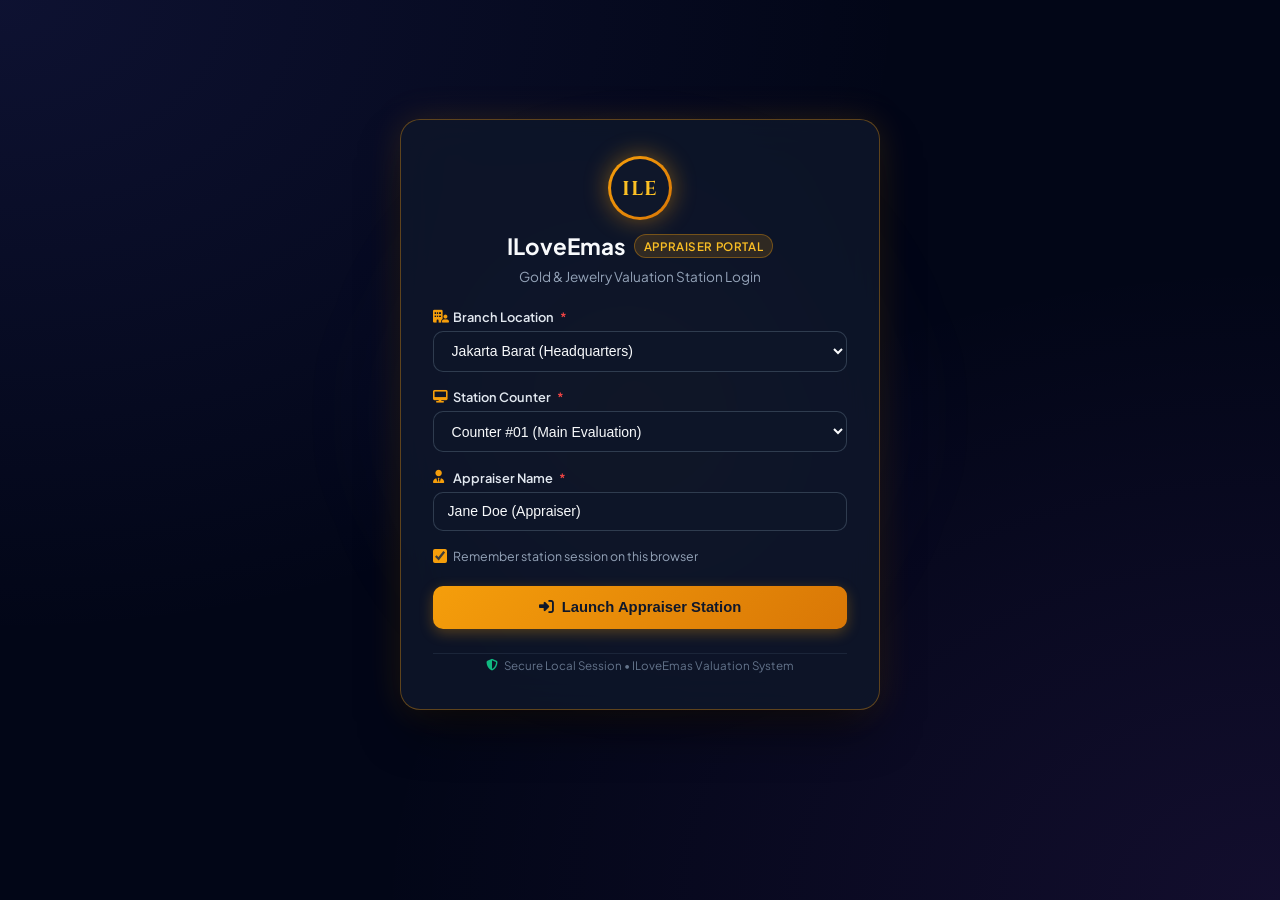
==== static/appraiser/index.html @ 8f30b7d4 "major changes" ====
<!DOCTYPE html>
<html lang="en">

<head>
  <meta charset="UTF-8">
  <meta name="viewport" content="width=device-width, initial-scale=1.0">
  <title>ILoveEmas - Gold & Jewelry Valuation System</title>
  <!-- FontAwesome Icons -->
  <link rel="stylesheet" href="https://cdnjs.cloudflare.com/ajax/libs/font-awesome/6.4.0/css/all.min.css">
  <!-- Google Fonts -->
  <link
    href="https://fonts.googleapis.com/css2?family=Plus+Jakarta+Sans:wght@300;400;500;600;700;800&family=Cinzel:wght@600;700&display=swap"
    rel="stylesheet">
  <!-- Centralized stylesheet (base component library + ILoveEmas theme) -->
  <link rel="stylesheet" href="styles.css">
</head>

<body class="ile-app">

  <!-- ==================== APPRAISER LOGIN PAGE ==================== -->
  <div id="appraiserLoginPage" class="login-page-container">
    <div class="login-backdrop-glow"></div>

    <div class="login-card-wrapper">
      <!-- Header / Logo -->
      <div class="login-brand-header">
        <div class="login-logo-circle">
          <div class="login-logo-inner">ILE</div>
        </div>
        <h1 class="login-title">ILoveEmas <span class="login-title-badge">Appraiser Portal</span></h1>
        <p class="login-subtitle">Gold & Jewelry Valuation Station Login</p>
      </div>

      <!-- Appraiser Login Form -->
      <form id="appraiserLoginForm" onsubmit="handleAppraiserLogin(event)" class="login-form">
        <!-- Branch Field -->
        <div class="login-field-group">
          <label for="loginBranch" class="login-label">
            <i class="fa-solid fa-building-user"></i> Branch Location <span class="required-star">*</span>
          </label>
          <div class="input-with-icon">
            <select id="loginBranch" class="login-input" required>
              <option value="Jakarta Barat">Jakarta Barat (Headquarters)</option>
              <option value="Tanjung Barat">Tanjung Barat Branch</option>
              <option value="Artha Gading">Artha Gading Mall Branch</option>
              <option value="Surabaya Central">Surabaya Central Branch</option>
              <option value="Bandung Hub">Bandung Hub Station</option>
            </select>
          </div>
        </div>

        <!-- Counter Field -->
        <div class="login-field-group">
          <label for="loginCounter" class="login-label">
            <i class="fa-solid fa-desktop"></i> Station Counter <span class="required-star">*</span>
          </label>
          <div class="input-with-icon">
            <select id="loginCounter" class="login-input" required>
              <option value="Counter #01">Counter #01 (Main Evaluation)</option>
              <option value="Counter #02">Counter #02 (Express Valuation)</option>
              <option value="Counter #03">Counter #03 (VIP Suite)</option>
              <option value="Counter #04">Counter #04 (High-Value Vault)</option>
            </select>
          </div>
        </div>

        <!-- Appraiser Name Field -->
        <div class="login-field-group">
          <label for="loginAppraiserName" class="login-label">
            <i class="fa-solid fa-user-tie"></i> Appraiser Name <span class="required-star">*</span>
          </label>
          <div class="input-with-icon">
            <input type="text" id="loginAppraiserName" class="login-input" required 
                   placeholder="e.g. Jane Doe (Appraiser)" value="Jane Doe (Appraiser)">
          </div>
        </div>

        <!-- Options / Checkbox -->
        <div class="login-options-row">
          <label class="login-checkbox-label">
            <input type="checkbox" id="loginRemember" checked>
            <span>Remember station session on this browser</span>
          </label>
        </div>

        <!-- Submit Button -->
        <button type="submit" class="login-submit-btn">
          <i class="fa-solid fa-right-to-bracket"></i> Launch Appraiser Station
        </button>
      </form>

      <!-- Footer Info -->
      <div class="login-footer">
        <i class="fa-solid fa-shield-halved"></i> Secure Local Session • ILoveEmas Valuation System
      </div>
    </div>
  </div>

  <!-- Top Navigation & Station Config Header -->
  <header id="mainHeader" class="ile-header no-print hidden">
    <div class="ile-header-inner">
      <div class="ile-header-row">

        <!-- Brand Title -->
        <div class="ile-brand-block">
          <div class="ile-brand-left">
            <div class="ile-logo">
              <div class="ile-logo-inner">ILE</div>
            </div>
            <div>
              <h1 class="ile-brand-title">
                ILoveEmas <span class="ile-brand-badge">Station Portal</span>
              </h1>
              <p class="ile-brand-subtitle">Multi-Counter Jewelry Evaluation & Database Management</p>
            </div>
          </div>

          <!-- Mobile Navigation Toggle -->
          <button id="mobileMenuBtn" onclick="toggleMobileNav()" class="ile-mobile-menu-btn">
            <i class="fa-solid fa-bars"></i>
          </button>
        </div>

        <!-- Station Context Settings (Branch, Counter, Staff) -->
        <div class="station-grid">
          <div>
            <label class="station-field-label"><i class="fa-solid fa-code-branch"></i>Branch</label>
            <div id="stationBranch" class="station-display-value">Jakarta Barat</div>
          </div>

          <div>
            <label class="station-field-label"><i class="fa-solid fa-desktop"></i>Counter</label>
            <div id="stationCounter" class="station-display-value">Counter #01</div>
          </div>

          <div>
            <label class="station-field-label"><i class="fa-solid fa-user-gear"></i>Staff Name</label>
            <div id="stationStaff" class="station-display-value">Jane Doe (Appraiser)</div>
          </div>

          <div>
            <label class="station-field-label"><i class="fa-solid fa-calendar-day"></i>Session Date</label>
            <div id="stationDate" class="station-display-value">2026-08-07</div>
          </div>

          <div class="station-action-cell">
            <button type="button" onclick="showLoginPage()" class="station-switch-btn" title="Switch Appraiser or Station">
              <i class="fa-solid fa-arrow-right-from-bracket"></i> Switch Appraiser
            </button>
          </div>
        </div>

      </div>

      <!-- Navigation Tabs -->
      <nav id="navTabs" class="ile-nav-tabs">
        <button onclick="switchTab('queueTab')" id="tabBtn-queueTab" class="ile-nav-tab active">
          <i class="fa-solid fa-users"></i> Queue & Active Tickets <span id="queueBadge" class="ile-tab-count">3</span>
        </button>
        <button onclick="switchTab('measurementTab')" id="tabBtn-measurementTab" class="ile-nav-tab">
          <i class="fa-solid fa-scale-balanced"></i> Item Measurement & XRF
        </button>
        <button onclick="switchTab('customerReportTab')" id="tabBtn-customerReportTab" class="ile-nav-tab">
          <i class="fa-solid fa-file-invoice-dollar"></i> Customer Live Presentation
        </button>
      </nav>
    </div>
  </header>

  <!-- Main Content Container -->
  <main id="mainContent" class="ile-main hidden">

    <!-- Toast Notifications Container -->
    <div id="toastContainer" class="ile-toast-container"></div>

    <!-- ==================== TAB 1: QUEUE MANAGER & ACTIVE TICKETS ==================== -->
    <section id="queueTab" class="tab-content">

      <!-- Action Header & New Ticket Modal Trigger -->
      <div class="ile-panel panel-flex-col">
        <div class="queue-header-row">
          <div>
            <h2 class="ile-panel-title panel-title-lg">
              <i class="fa-solid fa-clipboard-list"></i> Active Customer Queue
            </h2>
            <p class="ile-panel-subtitle">Staff across different counters can pick up, measure, and append
              jewelry items to any queue number seamlessly.</p>
          </div>
          <div>
            <button onclick="openNewCustomerModal()" class="btn-form-primary">
              <i class="fa-solid fa-plus"></i> New Queue Ticket
            </button>
          </div>
        </div>
      </div>

      <!-- Queue Cards Grid -->
      <div class="queue-grid" id="queueGrid">
        <!-- Injected via JavaScript -->
      </div>
    </section>

    <!-- ==================== TAB 2: ITEM MEASUREMENT & APPRASIAL ==================== -->
    <section id="measurementTab" class="tab-content hidden">

      <!-- Active Selected Ticket Bar -->
      <div id="activeTicketBanner" class="active-ticket-banner mb-lg">
        <div class="active-ticket-left">
          <div class="active-ticket-chip" id="activeQueueDisplayNumber">Q-001</div>
          <div>
            <div class="active-ticket-name-row">
              <h3 class="active-ticket-name" id="activeCustomerDisplayName">Customer: Loading...</h3>
              <span id="activeTicketStatusBadge" class="status-chip status-measurement">In Measurement</span>
            </div>
            <p class="active-ticket-meta">
              <span><i class="fa-solid fa-tag"></i>Ticket ID: <span id="activeTicketIdDisplay"
                  class="mono-slate">#---</span></span>
              <span><i class="fa-solid fa-clock"></i>Started today</span>
            </p>
          </div>
        </div>

        <div class="active-ticket-actions">
          <button onclick="switchTab('queueTab')" class="pill-btn pill-secondary">
            <i class="fa-solid fa-arrow-left"></i> Switch Queue
          </button>
          <button onclick="switchTab('customerReportTab')" class="pill-btn pill-amber">
            <i class="fa-solid fa-eye"></i> View Live Presentation
          </button>
        </div>
      </div>

      <!-- Two Column Layout: Items List vs Device Measurement Input Form -->
      <div class="measurement-grid">

        <!-- Left Column: Add / Edit Item Measurement Form -->
        <div class="ile-panel padded-lg panel-flex-col-lg">
          <div class="ile-panel-header">
            <div>
              <h3 class="ile-panel-title panel-title-md">
                <i class="fa-solid fa-microscope"></i> Device Measurement Input
              </h3>
              <p class="ile-panel-subtitle">Capture photos and input scale & spectrometry values for this item.</p>
            </div>
            <span id="formModeLabel" class="form-mode-label">Adding Item #1</span>
          </div>

          <form id="measurementForm" onsubmit="handleSaveItem(event)" class="form-flex-col">
            <input type="hidden" id="editingItemId" value="">

            <!-- Item Description / Title -->
            <div>
              <label class="field-label">
                Item Description / Title <span class="required">*</span>
              </label>
              <input type="text" id="itemTitle" required placeholder="e.g. Cincin Berlian Solitaire Emas Kuning 18K"
                class="field-input">
            </div>

            <!-- 3-Photo Station Matrix: Jewelry Photo, Scale Photo, XRF Spectrometer Photo -->
            <div>
              <label class="field-label field-label-tight">
                <i class="fa-solid fa-camera"></i> Device Verification Photos
              </label>

              <div class="photo-matrix">

                <!-- Photo 1: Item Overview -->
                <div class="photo-slot">
                  <span class="photo-slot-label">
                    <i class="fa-solid fa-gem"></i> 1. Item Photo
                  </span>
                  <div class="photo-preview-box" id="photo1PreviewBox">
                    <img id="photo1Preview" src="" class="hidden">
                    <div id="photo1Placeholder" class="photo-placeholder">
                      <i class="fa-solid fa-image"></i>
                      <p>Overview Photo</p>
                    </div>
                  </div>
                  <div class="photo-slot-actions">
                    <label class="photo-upload-label">
                      <i class="fa-solid fa-upload"></i>Upload
                      <input type="file" accept="image/*" class="hidden" onchange="handleImageUpload(event, 'photo1')">
                    </label>
                    <button type="button" onclick="presetSampleImage('photo1', 'jewelry')" class="photo-sample-btn"
                      title="Load Sample Preset">
                      <i class="fa-solid fa-wand-magic-sparkles"></i>
                    </button>
                  </div>
                </div>

                <!-- Photo 2: Weighing Scale Photo -->
                <div class="photo-slot">
                  <span class="photo-slot-label">
                    <i class="fa-solid fa-weight-scale"></i> 2. Scale Reading
                  </span>
                  <div class="photo-preview-box" id="photo2PreviewBox">
                    <img id="photo2Preview" src="" class="hidden">
                    <div id="photo2Placeholder" class="photo-placeholder">
                      <i class="fa-solid fa-scale-unbalanced"></i>
                      <p>Weighing Display</p>
                    </div>
                  </div>
                  <div class="photo-slot-actions">
                    <label class="photo-upload-label">
                      <i class="fa-solid fa-upload"></i>Upload
                      <input type="file" accept="image/*" class="hidden" onchange="handleImageUpload(event, 'photo2')">
                    </label>
                    <button type="button" onclick="presetSampleImage('photo2', 'scale')" class="photo-sample-btn"
                      title="Load Sample Preset">
                      <i class="fa-solid fa-wand-magic-sparkles"></i>
                    </button>
                  </div>
                </div>

                <!-- Photo 3: XRF Spectrometer Photo -->
                <div class="photo-slot">
                  <span class="photo-slot-label">
                    <i class="fa-solid fa-atom"></i> 3. XRF Readout
                  </span>
                  <div class="photo-preview-box" id="photo3PreviewBox">
                    <img id="photo3Preview" src="" class="hidden">
                    <div id="photo3Placeholder" class="photo-placeholder">
                      <i class="fa-solid fa-chart-line"></i>
                      <p>Purity Analysis</p>
                    </div>
                  </div>
                  <div class="photo-slot-actions">
                    <label class="photo-upload-label">
                      <i class="fa-solid fa-upload"></i>Upload
                      <input type="file" accept="image/*" class="hidden" onchange="handleImageUpload(event, 'photo3')">
                    </label>
                    <button type="button" onclick="presetSampleImage('photo3', 'xrf')" class="photo-sample-btn"
                      title="Load Sample Preset">
                      <i class="fa-solid fa-wand-magic-sparkles"></i>
                    </button>
                  </div>
                </div>

              </div>
            </div>

            <!-- Numerical Measurement Metrics -->
            <div class="metrics-grid">

              <!-- Weight in Grams -->
              <div>
                <label class="field-label">
                  Weight (Grams) <span class="required">*</span>
                </label>
                <div class="field-with-suffix">
                  <input type="number" step="0.01" min="0" id="itemWeight" required oninput="calculateItemTotal()"
                    placeholder="0.00" class="field-input mono">
                  <span class="field-suffix">g</span>
                </div>
              </div>

              <!-- Carat / Karat Purity -->
              <div>
                <label class="field-label">
                  Purity / Carat (K) <span class="required">*</span>
                </label>
                <div class="preset-row">
                  <input type="number" step="0.1" min="0" max="24" id="itemCarat" required
                    oninput="calculateItemTotal()" placeholder="e.g. 18.0" class="field-input mono">
                  <select onchange="applyCaratPreset(this.value)" class="preset-select">
                    <option value="">Preset</option>
                    <option value="24">24K (99.9%)</option>
                    <option value="22">22K (91.6%)</option>
                    <option value="18">18K (75.0%)</option>
                    <option value="14">14K (58.5%)</option>
                    <option value="10">10K (41.7%)</option>
                  </select>
                </div>
              </div>

              <!-- Price Per Gram -->
              <div>
                <label class="field-label">
                  Price Per Gram (Rp / g) <span class="required">*</span>
                </label>
                <div class="field-with-prefix">
                  <span class="field-prefix">Rp</span>
                  <input type="text" inputmode="numeric" id="itemPricePerGram" required oninput="calculateItemTotal()"
                    placeholder="0" class="field-input mono">
                </div>
              </div>

              <!-- Calculated Total Offer Price -->
              <div>
                <label class="field-label amber">
                  Item Calculated Offer (Rp)
                </label>
                <div class="field-with-prefix">
                  <span class="field-prefix amber">Rp</span>
                  <input type="text" id="itemTotalPrice" readonly placeholder="0"
                    class="field-input mono result-highlight">
                </div>
              </div>
            </div>

            <!-- Form Action Buttons -->
            <div class="form-actions-row">
              <button type="button" onclick="resetMeasurementForm()" class="btn-form-secondary">
                <i class="fa-solid fa-rotate-left"></i> Clear Form
              </button>
              <button type="submit" class="btn-form-primary">
                <i class="fa-solid fa-circle-plus"></i> <span id="saveItemBtnText">Save Item to Ticket</span>
              </button>
            </div>
          </form>
        </div>

        <!-- Right Column: Current Queue Items List & Grand Total Summary -->
        <div class="side-col-flex">

          <div class="ile-panel padded-lg items-panel">
            <div class="items-panel-header">
              <div>
                <h3 class="ile-panel-title panel-title-sm">
                  <i class="fa-solid fa-layer-group"></i> Attached Jewelry Items
                </h3>
                <p class="ile-panel-subtitle">Items recorded under current queue ticket</p>
              </div>
              <span id="itemsCountBadge" class="items-count-badge">0 items</span>
            </div>

            <!-- Items List Container -->
            <div id="itemsContainer" class="items-list">
              <!-- Items injected dynamically -->
            </div>

            <!-- Queue Total Offer Calculation Banner -->
            <div class="summary-banner">
              <div class="summary-row">
                <span>Total Net Weight:</span>
                <span id="summaryTotalWeight" class="value">0.00 g</span>
              </div>
              <div class="summary-row grand">
                <span>Total Valuation Offer:</span>
                <span id="summaryGrandTotal" class="value">Rp0</span>
              </div>
              <button onclick="switchTab('customerReportTab')" class="summary-cta">
                <i class="fa-solid fa-file-signature"></i> Open Customer Presentation
              </button>
            </div>
          </div>

        </div>

      </div>
    </section>

    <!-- ==================== TAB 3: CUSTOMER LIVE PRESENTATION & CERTIFICATE ==================== -->
    <section id="customerReportTab" class="tab-content hidden">

      <!-- Controls Header -->
      <div class="certificate-controls no-print mb-lg">
        <div class="certificate-controls-left">
          <span class="certificate-icon-badge"><i class="fa-solid fa-desktop"></i></span>
          <div>
            <h2>Customer Appraisal Certificate & Presentation View</h2>
            <p class="ile-panel-subtitle">High-resolution breakdown designed to show on the counter screen or export
              as print receipt.</p>
          </div>
        </div>
        <div class="certificate-actions">
          <button onclick="window.print()" class="pill-btn pill-secondary pill-lg">
            <i class="fa-solid fa-print"></i> Print Appraisal Certificate
          </button>
          <button onclick="openSignatureModal()" class="pill-btn pill-amber pill-lg">
            <i class="fa-solid fa-pen-nib"></i> Customer Sign & Accept
          </button>
        </div>
      </div>

      <!-- Customer Facing Certificate Board -->
      <div class="certificate-board" id="printableCertificate">

        <!-- Watermark Background Logo -->
        <div class="certificate-watermark">ILE</div>

        <!-- Certificate Header -->
        <div class="certificate-header">
          <div>
            <div class="certificate-brand-row">
              <span class="certificate-brand-name">ILoveEmas</span>
              <span class="certificate-brand-tag">Valuation Receipt</span>
            </div>
            <p class="certificate-branch-addr" id="reportBranchAddress">Central Grand Branch • Gold & Precious Metals
              Evaluation Lab</p>
          </div>

          <div class="certificate-meta">
            <p><strong>Queue Ticket:</strong> <span id="reportQueueNo" class="highlight">Q-001</span></p>
            <p><strong>Date & Time:</strong> <span id="reportDate">2026-07-30</span></p>
            <p><strong>Appraiser / Staff:</strong> <span id="reportStaff">Alex Rivera</span></p>
            <p><strong>Customer Name:</strong> <span id="reportCustomer" class="customer-name">John Doe</span></p>
          </div>
        </div>

        <!-- Items Breakdown Detailed Cards -->
        <div>
          <h3 class="certificate-items-heading">
            <i class="fa-solid fa-list-check"></i> Jewelry Measurement Breakdown
          </h3>

          <div id="reportItemsList" class="certificate-items-list">
            <!-- Items rendered dynamically -->
          </div>
        </div>

        <!-- Customer Valuation Summary Footer Banner -->
        <div class="certificate-total-banner">
          <div>
            <span class="certificate-total-label">Total Valuation Offer</span>
            <div class="certificate-total-value-row">
              <span id="reportGrandTotal" class="certificate-total-value">Rp0</span>
              <span id="reportItemCountSummary" class="certificate-total-count">(0 items assessed)</span>
            </div>
          </div>

          <!-- Signature Area -->
          <div class="certificate-signature-area">
            <div id="signatureDisplay" class="signature-display-box">
              <span class="placeholder-text">Pending Signature</span>
            </div>
            <p class="signature-caption">Customer Acceptance Signature</p>
          </div>
        </div>

        <!-- Terms Footer -->
        <div class="certificate-footer-note">
          Disclaimer: All gold weights and purity measurements (XRF Spectrometry) were conducted in the presence of the
          customer. Prices are calculated based on today's official spot market exchange rate. Upon signing, payment
          will be issued instantly to the designated customer account.
        </div>

      </div>
    </section>



  </main>

  <!-- ==================== MODALS ==================== -->

  <!-- Modal 1: Create New Customer Queue Ticket -->
  <div id="newCustomerModal" class="ile-modal-backdrop hidden">
    <div class="ile-modal-box">
      <div class="ile-modal-header">
        <h3 class="ile-modal-title">
          <i class="fa-solid fa-user-plus"></i> Create New Customer Ticket
        </h3>
        <button onclick="closeNewCustomerModal()" class="ile-modal-close">
          <i class="fa-solid fa-xmark"></i>
        </button>
      </div>

      <form onsubmit="handleCreateNewTicket(event)" class="form-flex-col-tight">
        <div>
          <label class="field-label">Queue Number</label>
          <input type="text" id="newQueueNo" required class="field-input mono gold-strong">
        </div>

        <div>
          <label class="field-label">Customer Full Name</label>
          <input type="text" id="newCustomerName" required placeholder="e.g. Febrie Adriansyah" class="field-input">
        </div>

        <div class="ile-modal-actions">
          <button type="button" onclick="closeNewCustomerModal()" class="btn-form-secondary">Cancel</button>
          <button type="submit" class="btn-form-primary">
            Create & Open Ticket
          </button>
        </div>
      </form>
    </div>
  </div>

  <!-- Modal 2: Customer Digital Signature Pad -->
  <div id="signatureModal" class="ile-modal-backdrop hidden">
    <div class="ile-modal-box wide">
      <div class="ile-modal-header">
        <h3 class="ile-modal-title">
          <i class="fa-solid fa-signature"></i> Customer Authorization Signature
        </h3>
        <button onclick="closeSignatureModal()" class="ile-modal-close">
          <i class="fa-solid fa-xmark"></i>
        </button>
      </div>

      <p class="ile-modal-desc">Please have the customer sign below to authorize the jewelry trade-in offer
        valuation.</p>

      <div class="signature-pad-frame">
        <canvas id="signatureCanvas" width="440" height="180"></canvas>
      </div>

      <div class="signature-modal-footer">
        <button type="button" onclick="clearSignatureCanvas()" class="clear-pad-btn">
          <i class="fa-solid fa-eraser"></i> Clear Pad
        </button>
        <div class="ile-modal-actions modal-actions-tight">
          <button type="button" onclick="closeSignatureModal()" class="btn-form-secondary">Cancel</button>
          <button type="button" onclick="saveSignature()" class="btn-form-primary">
            Save Signature
          </button>
        </div>
      </div>
    </div>
  </div>

  <!-- ==================== APPLICATION SCRIPT (split into modules) ==================== -->
  <script src="js/config.js" defer></script>
  <script src="js/state.js" defer></script>
  <script src="js/toast.js" defer></script>
  <script src="js/tabs.js" defer></script>
  <script src="js/queue.js" defer></script>
  <script src="js/measurement.js" defer></script>
  <script src="js/presentation.js" defer></script>
  <script src="js/modals.js" defer></script>
  <script src="js/signature.js" defer></script>
  <script src="js/auth.js" defer></script>
  <script src="js/main.js" defer></script>
</body>

</html>
---- static/appraiser/styles.css ----
/* --- CSS VARIABLES & THEME DEFINITION --- */
:root {
  --bg-main: #080c14;
  --card-bg: rgba(15, 23, 42, 0.65);
  --border-color: rgba(30, 41, 59, 0.8);
  --text-primary: #f1f5f9;
  --text-secondary: #94a3b8;
  --indigo-primary: #6366f1;
  --indigo-hover: #4f46e5;
  --indigo-glow: rgba(99, 102, 241, 0.25);
  --purple-primary: #9333ea;
  --purple-hover: #7e22ce;
  --emerald-primary: #10b981;
  --emerald-glow: rgba(16, 185, 129, 0.2);
  --amber-primary: #f59e0b;
  --red-primary: #ef4444;
}

* {
  box-sizing: border-box;
  margin: 0;
  padding: 0;
}

body {
  background-color: var(--bg-main);
  background-image:
    radial-gradient(at 0% 0%, rgba(99, 102, 241, 0.12) 0px, transparent 50%),
    radial-gradient(at 100% 100%, rgba(168, 85, 247, 0.1) 0px, transparent 50%);
  color: var(--text-primary);
  font-family: ui-sans-serif, system-ui, -apple-system, BlinkMacSystemFont, "Segoe UI", Roboto, sans-serif;
  min-height: 100vh;
  padding: 1rem;
  display: flex;
  flex-direction: column;
  align-items: center;
}

@media (min-width: 768px) {
  body {
    padding: 2rem;
  }
}

[hidden] {
  display: none !important;
}

.font-mono {
  font-family: ui-monospace, SFMono-Regular, Menlo, Monaco, Consolas, monospace;
}

/* STREAMING_CHUNK:Styling layout grids and container elements... /
/ --- LAYOUT GRID & CARDS --- */
.dashboard-container {
  width: 100%;
  max-width: 1152px;
  display: flex;
  flex-direction: column;
  gap: 1.5rem;
}

.dashboard-grid {
  display: grid;
  grid-template-columns: 1fr;
  gap: 1.5rem;
}

@media (min-width: 1024px) {
  .dashboard-grid {
    grid-template-columns: 1fr 2fr;
  }
}

.left-panel,
.right-panel {
  display: flex;
  flex-direction: column;
  gap: 1.5rem;
}

.card {
  background-color: var(--card-bg);
  border: 1px solid var(--border-color);
  border-radius: 1rem;
  padding: 1.25rem;
  backdrop-filter: blur(12px);
  display: flex;
  flex-direction: column;
  gap: 1rem;
}

.card-title {
  font-size: 0.875rem;
  font-weight: 600;
  text-transform: uppercase;
  letter-spacing: 0.05em;
  color: var(--text-secondary);
  display: flex;
  align-items: center;
  gap: 0.5rem;
}

.card-header-with-badge {
  display: flex;
  justify-content: space-between;
  align-items: center;
}

/* STREAMING_CHUNK:Styling header and status indicators... /
/ --- HEADER & STATUS BADGE --- */
.main-header {
  display: flex;
  flex-direction: column;
  gap: 1rem;
  background-color: rgba(15, 23, 42, 0.7);
  border: 1px solid var(--border-color);
  border-radius: 1rem;
  padding: 1.25rem 1.5rem;
  backdrop-filter: blur(24px);
}

@media (min-width: 768px) {
  .main-header {
    flex-direction: row;
    justify-content: space-between;
    align-items: center;
  }
}

.header-branding {
  display: flex;
  align-items: center;
  gap: 0.75rem;
}

.icon-wrapper {
  padding: 0.5rem;
  background-color: rgba(99, 102, 241, 0.25);
  border-radius: 0.5rem;
  border: 1px solid rgba(99, 102, 241, 0.3);
  display: flex;
  align-items: center;
  justify-content: center;
}

.icon {
  width: 1.5rem;
  height: 1.5rem;
  color: #818cf8;
}

.app-title {
  font-size: 1.25rem;
  font-weight: 700;
  color: #ffffff;
}

.app-subtitle {
  color: var(--text-secondary);
  font-size: 0.75rem;
  margin-top: 0.125rem;
}

.status-badge {
  display: flex;
  align-items: center;
  gap: 0.5rem;
  background-color: rgba(2, 6, 23, 0.8);
  padding: 0.5rem 1rem;
  border-radius: 0.75rem;
  border: 1px solid var(--border-color);
}

.status-dot {
  width: 0.625rem;
  height: 0.625rem;
  border-radius: 50%;
  transition: all 0.3s ease;
}

.status-dot.stopped {
  background-color: #64748b;
}

.status-dot.connecting {
  background-color: var(--amber-primary);
  animation: pulse 1.5s infinite;
}

.status-dot.connected {
  background-color: var(--emerald-primary);
  box-shadow: 0 0 15px 1px var(--emerald-glow);
}

.status-dot.paused {
  background-color: var(--amber-primary);
  box-shadow: 0 0 10px 1px rgba(245, 158, 11, 0.4);
}

/* STREAMING_CHUNK:Styling forms, controls, and buttons... /
/ --- FORM CONTROLS & INPUTS --- */
.input-group {
  display: flex;
  flex-direction: column;
  gap: 0.375rem;
}

.input-label {
  font-size: 0.75rem;
  font-weight: 500;
  color: var(--text-secondary);
}

.text-input,
.select-input {
  background-color: rgba(2, 6, 23, 0.8);
  border: 1px solid var(--border-color);
  border-radius: 0.5rem;
  padding: 0.5rem 0.75rem;
  font-size: 0.875rem;
  color: #ffffff;
  width: 100%;
}

.grid-2-col {
  display: grid;
  grid-template-columns: 1fr 1fr;
  gap: 0.75rem;
}

.btn-row {
  display: flex;
  gap: 0.5rem;
  margin-top: 0.5rem;
  flex-wrap: wrap;
}

/* --- BUTTON STYLES --- */
.btn {
  flex: 1;
  min-width: 110px;
  display: flex;
  align-items: center;
  justify-content: center;
  gap: 0.375rem;
  font-weight: 600;
  font-size: 0.8125rem;
  padding: 0.625rem 0.875rem;
  border-radius: 0.75rem;
  border: none;
  cursor: pointer;
  transition: all 0.2s ease;
  user-select: none;
}

.btn:active {
  transform: scale(0.96);
}

.btn:disabled {
  opacity: 0.4;
  cursor: not-allowed;
  transform: none;
}

.btn-primary {
  background-color: var(--indigo-primary);
  color: #ffffff;
  box-shadow: 0 4px 12px rgba(99, 102, 241, 0.3);
}

.btn-primary:hover:not(:disabled) {
  background-color: var(--indigo-hover);
}

.btn-amber {
  background-color: var(--amber-primary);
  color: #0f172a;
  box-shadow: 0 4px 12px rgba(245, 158, 11, 0.25);
}

.btn-amber:hover:not(:disabled) {
  background-color: #d97706;
  color: #ffffff;
}

.btn-purple {
  background-color: var(--purple-primary);
  color: #ffffff;
  box-shadow: 0 4px 12px rgba(147, 51, 234, 0.3);
}

.btn-purple:hover:not(:disabled) {
  background-color: var(--purple-hover);
}

.btn-secondary {
  background-color: #1e293b;
  color: var(--text-primary);
}

.btn-secondary:hover:not(:disabled) {
  background-color: #334155;
}

.btn-icon {
  width: 1rem;
  height: 1rem;
  flex-shrink: 0;
}

/* STREAMING_CHUNK:Styling canvas visualizer and terminal telemetry... /
/ --- VISUALIZER & LOGS --- */
.visualizer-header {
  display: flex;
  flex-direction: column;
  gap: 0.75rem;
}

@media (min-width: 640px) {
  .visualizer-header {
    flex-direction: row;
    justify-content: space-between;
    align-items: center;
  }
}

.tab-group {
  display: flex;
  gap: 0.375rem;
  padding: 0.25rem;
  background-color: rgba(2, 6, 23, 0.8);
  border: 1px solid var(--border-color);
  border-radius: 0.75rem;
}

.tab-btn {
  border: none;
  background: none;
  padding: 0.25rem 0.75rem;
  border-radius: 0.5rem;
  font-size: 0.75rem;
  font-weight: 500;
  color: var(--text-secondary);
  cursor: pointer;
}

.tab-btn.active {
  background-color: var(--indigo-primary);
  color: #ffffff;
}

.canvas-wrapper {
  position: relative;
  width: 100%;
  height: 220px;
  background-color: rgba(2, 6, 23, 0.9);
  border: 1px solid var(--border-color);
  border-radius: 0.75rem;
  overflow: hidden;
}

#canvas-element {
  width: 100%;
  height: 100%;
  display: block;
}

.stats-overlay {
  position: absolute;
  bottom: 0.75rem;
  left: 0.75rem;
  display: flex;
  gap: 0.5rem;
}

.stat-tag {
  font-family: monospace;
  font-size: 11px;
  background-color: rgba(15, 23, 42, 0.9);
  border: 1px solid var(--border-color);
  padding: 0.25rem 0.625rem;
  border-radius: 0.375rem;
}

.terminal-log {
  height: 8rem;
  background-color: rgba(2, 6, 23, 0.9);
  border: 1px solid var(--border-color);
  border-radius: 0.75rem;
  padding: 0.75rem;
  font-family: monospace;
  font-size: 11px;
  color: var(--text-secondary);
  overflow-y: auto;
  display: flex;
  flex-direction: column;
  gap: 0.25rem;
}

.log-time {
  color: #475569;
}

.log-error {
  color: #f87171;
}

.log-success {
  color: #34d399;
}

.log-net {
  color: #818cf8;
}

.transcript-box {
  min-height: 70px;
  background-color: rgba(2, 6, 23, 0.8);
  border: 1px solid var(--border-color);
  border-radius: 0.5rem;
  padding: 0.75rem;
  font-size: 0.875rem;
  line-height: 1.5;
  color: #e2e8f0;
}

/* STREAMING_CHUNK:Styling popup modal dialog and evaluation results... /
/ --- POPUP MODAL DIALOG --- */
.modal-backdrop {
  position: fixed;
  top: 0;
  left: 0;
  width: 100vw;
  height: 100vh;
  background-color: rgba(3, 7, 18, 0.75);
  backdrop-filter: blur(8px);
  z-index: 999;
  display: flex;
  align-items: center;
  justify-content: center;
  padding: 1rem;
  opacity: 1;
  transition: opacity 0.25s ease;
}

.modal-card {
  position: relative;
  background: linear-gradient(145deg, rgba(15, 23, 42, 0.98), rgba(8, 12, 20, 0.98));
  border: 1px solid rgba(99, 102, 241, 0.3);
  border-radius: 1.25rem;
  width: 100%;
  max-width: 840px;
  max-height: 88vh;
  display: flex;
  flex-direction: column;
  box-shadow: 0 20px 50px rgba(0, 0, 0, 0.6), 0 0 30px rgba(99, 102, 241, 0.15);
  overflow: hidden;
  animation: modalSlideUp 0.3s cubic-bezier(0.16, 1, 0.3, 1);
}

@keyframes modalSlideUp {
  from {
    transform: translateY(20px) scale(0.97);
    opacity: 0;
  }

  to {
    transform: translateY(0) scale(1);
    opacity: 1;
  }
}

.modal-header {
  padding: 1.25rem 1.5rem;
  border-bottom: 1px solid var(--border-color);
  display: flex;
  justify-content: space-between;
  align-items: center;
  background-color: rgba(2, 6, 23, 0.5);
}

.modal-close-btn {
  background: rgba(30, 41, 59, 0.6);
  border: 1px solid var(--border-color);
  color: var(--text-secondary);
  width: 2.25rem;
  height: 2.25rem;
  border-radius: 50%;
  display: flex;
  align-items: center;
  justify-content: center;
  cursor: pointer;
  transition: all 0.2s ease;
  font-size: 1.25rem;
  line-height: 1;
}

.modal-close-btn:hover {
  background-color: rgba(239, 68, 68, 0.2);
  border-color: rgba(239, 68, 68, 0.4);
  color: #f87171;
}

.modal-body {
  padding: 1.5rem;
  overflow-y: auto;
  display: flex;
  flex-direction: column;
  gap: 1.25rem;
}

/* --- RESULTS PRESENTATION --- */
.score-card {
  background: linear-gradient(135deg, rgba(30, 27, 75, 0.8), rgba(15, 23, 42, 0.9));
  border: 1px solid rgba(129, 140, 248, 0.3);
  border-radius: 1rem;
  padding: 1.25rem 1.5rem;
  display: flex;
  align-items: center;
  justify-content: space-between;
  gap: 1.25rem;
  flex-wrap: wrap;
}

.score-circle {
  width: 96px;
  height: 96px;
  border-radius: 50%;
  background: radial-gradient(circle, rgba(99, 102, 241, 0.25) 0%, rgba(15, 23, 42, 0.95) 75%);
  border: 3px solid var(--indigo-primary);
  display: flex;
  flex-direction: column;
  align-items: center;
  justify-content: center;
  box-shadow: 0 0 20px rgba(99, 102, 241, 0.3);
  flex-shrink: 0;
}

.score-number {
  font-size: 2rem;
  font-weight: 800;
  color: #ffffff;
  line-height: 1;
}

.score-label {
  font-size: 0.625rem;
  text-transform: uppercase;
  letter-spacing: 0.05em;
  color: var(--text-secondary);
  margin-top: 2px;
}

.sop-table {
  width: 100%;
  border-collapse: collapse;
  font-size: 0.875rem;
}

.sop-table th {
  text-align: left;
  padding: 0.75rem 1rem;
  background-color: rgba(2, 6, 23, 0.8);
  color: var(--text-secondary);
  font-weight: 600;
  text-transform: uppercase;
  font-size: 0.75rem;
  letter-spacing: 0.05em;
  border-bottom: 1px solid var(--border-color);
}

.sop-table td {
  padding: 0.75rem 1rem;
  border-bottom: 1px solid rgba(30, 41, 59, 0.5);
  vertical-align: top;
}

.status-tag {
  display: inline-flex;
  align-items: center;
  padding: 0.2rem 0.5rem;
  border-radius: 9999px;
  font-size: 0.6875rem;
  font-weight: 700;
  text-transform: uppercase;
  letter-spacing: 0.025em;
}

.status-tag.pass {
  background-color: rgba(16, 185, 129, 0.15);
  color: #34d399;
  border: 1px solid rgba(16, 185, 129, 0.3);
}

.status-tag.fail {
  background-color: rgba(239, 68, 68, 0.15);
  color: #f87171;
  border: 1px solid rgba(239, 68, 68, 0.3);
}

.status-tag.unknown {
  background-color: rgba(148, 163, 184, 0.15);
  color: #cbd5e1;
  border: 1px solid rgba(148, 163, 184, 0.3);
}

.list-item-card {
  display: flex;
  align-items: flex-start;
  gap: 0.625rem;
  background-color: rgba(2, 6, 23, 0.6);
  border: 1px solid var(--border-color);
  border-radius: 0.5rem;
  padding: 0.625rem 0.875rem;
  font-size: 0.8125rem;
}

.spinner {
  width: 2.25rem;
  height: 2.25rem;
  border: 3px solid rgba(99, 102, 241, 0.2);
  border-top-color: var(--indigo-primary);
  border-radius: 50%;
  animation: spin 1s infinite linear;
}

@keyframes spin {
  0% {
    transform: rotate(0deg);
  }

  100% {
    transform: rotate(360deg);
  }
}

@keyframes pulse {

  0%,
  100% {
    opacity: 1;
  }

  50% {
    opacity: .4;
  }
}

/* ==========================================================================
   ILOVEEMAS PORTAL THEME — extends the base tokens above with the
   gold/slate palette used by the jewelry valuation app. Nothing above
   this line was modified; everything below is additive.
   ========================================================================== */

:root {
  --slate-950: #020617;
  --slate-900: #0f172a;
  --slate-800: #1e293b;
  --slate-700: #334155;
  --slate-600: #475569;
  --slate-500: #64748b;
  --slate-400: #94a3b8;
  --slate-300: #cbd5e1;
  --slate-200: #e2e8f0;
  --slate-100: #f1f5f9;

  --amber-300: #fcd34d;
  --amber-400: #fbbf24;
  --amber-500: #f59e0b;
  --amber-600: #d97706;
  --amberbrand: #D4AF37;

  --sky-300: #7dd3fc;
  --sky-500: #0ea5e9;
  --emerald-300: #6ee7b7;
  --emerald-500: #10b981;
  --red-400: #f87171;

  --font-sans: 'Plus Jakarta Sans', ui-sans-serif, system-ui, -apple-system, sans-serif;
  --font-serif: 'Cinzel', serif;
}

/* --- App shell / scrollbar --- */
.ile-app {
  background-color: var(--slate-950);
  color: var(--slate-100);
  font-family: var(--font-sans);
  min-height: 100vh;
  display: flex;
  flex-direction: column;
  -webkit-font-smoothing: antialiased;
}

.ile-app ::selection {
  background-color: var(--amber-500);
  color: var(--slate-950);
}

.ile-app ::-webkit-scrollbar {
  width: 6px;
  height: 6px;
}

.ile-app ::-webkit-scrollbar-track {
  background: var(--slate-800);
}

.ile-app ::-webkit-scrollbar-thumb {
  background: var(--slate-600);
  border-radius: 4px;
}

.ile-app ::-webkit-scrollbar-thumb:hover {
  background: var(--amberbrand);
}

.font-serif { font-family: var(--font-serif); }
.font-sans { font-family: var(--font-sans); }

.glass-panel {
  background: rgba(30, 41, 59, 0.7);
  backdrop-filter: blur(12px);
  border: 1px solid rgba(255, 255, 255, 0.08);
}

.gold-gradient-text {
  background: linear-gradient(135deg, #FFF099 0%, #D4AF37 50%, #AA7C11 100%);
  -webkit-background-clip: text;
  -webkit-text-fill-color: transparent;
}

.gold-border-glow {
  box-shadow: 0 0 15px rgba(212, 175, 55, 0.15);
}

@media print {
  .no-print { display: none !important; }
  .print-only { display: block !important; }
  .ile-app { background: white !important; color: black !important; }
}

/* --- Top header / branding --- */
.ile-header {
  background-color: rgba(15, 23, 42, 0.9);
  border-bottom: 1px solid var(--slate-800);
  position: relative;
  z-index: 30;
  backdrop-filter: blur(12px);
}

.ile-header-inner {
  max-width: 1280px;
  margin: 0 auto;
  padding: 0.75rem 1rem;
}

@media (min-width: 640px) {
  .ile-header-inner { padding: 0.75rem 1.5rem; }
}

@media (min-width: 1024px) {
  .ile-header-inner { padding: 0.75rem 2rem; }
}

.ile-header-row {
  display: flex;
  flex-direction: column;
  gap: 1rem;
}

@media (min-width: 1024px) {
  .ile-header-row {
    flex-direction: row;
    align-items: center;
    justify-content: space-between;
  }
}

.ile-brand-block {
  display: flex;
  align-items: center;
  justify-content: space-between;
}

.ile-brand-left {
  display: flex;
  align-items: center;
  gap: 0.75rem;
}

.ile-logo {
  width: 2.5rem;
  height: 2.5rem;
  border-radius: 0.75rem;
  padding: 2px;
  background: linear-gradient(to top right, var(--amber-600), var(--amber-300, #fcd34d));
  display: flex;
  align-items: center;
  justify-content: center;
  box-shadow: 0 10px 15px -3px rgba(245, 158, 11, 0.1);
}

.ile-logo-inner {
  width: 100%;
  height: 100%;
  background-color: var(--slate-950);
  border-radius: 8px;
  display: flex;
  align-items: center;
  justify-content: center;
  color: var(--amber-400);
  font-weight: 700;
  font-size: 1.125rem;
}

.ile-brand-title {
  font-family: var(--font-serif);
  font-weight: 700;
  font-size: 1.125rem;
  color: var(--slate-100);
  letter-spacing: 0.02em;
  display: flex;
  align-items: center;
  gap: 0.5rem;
}

.ile-brand-badge {
  font-size: 0.6875rem;
  font-family: var(--font-sans);
  font-weight: 500;
  padding: 0.125rem 0.5rem;
  border-radius: 9999px;
  background-color: rgba(245, 158, 11, 0.2);
  color: var(--amber-300);
  border: 1px solid rgba(245, 158, 11, 0.3);
}

.ile-brand-subtitle {
  font-size: 0.75rem;
  color: var(--slate-400);
}

.ile-mobile-menu-btn {
  display: none;
  background: none;
  border: none;
  padding: 0.5rem;
  color: var(--slate-400);
  cursor: pointer;
  font-size: 1.25rem;
}

@media (max-width: 1023px) {
  .ile-mobile-menu-btn { display: block; }
}

.ile-mobile-menu-btn:hover { color: var(--amber-400); }

/* --- Station context grid --- */
.station-grid {
  display: grid;
  grid-template-columns: repeat(2, 1fr);
  gap: 0.5rem;
  font-size: 0.75rem;
  background-color: rgba(2, 6, 23, 0.8);
  padding: 0.5rem;
  border-radius: 0.75rem;
  border: 1px solid var(--slate-800);
}

@media (min-width: 640px) {
  .station-grid { grid-template-columns: repeat(4, 1fr); }
}

.station-field-label {
  display: block;
  color: var(--slate-400);
  font-size: 0.625rem;
  text-transform: uppercase;
  font-weight: 600;
  letter-spacing: 0.05em;
  margin-bottom: 0.125rem;
}

.station-field-label i { color: var(--amber-400); margin-right: 0.25rem; }

.station-input {
  width: 100%;
  background-color: var(--slate-900);
  border: 1px solid var(--slate-700);
  border-radius: 0.25rem;
  padding: 0.375rem;
  color: var(--slate-200);
  font-size: 0.75rem;
}

.station-input:focus {
  border-color: var(--amber-500);
  outline: none;
}

.station-display-value {
  width: 100%;
  background-color: rgba(15, 23, 42, 0.7);
  border: 1px solid var(--slate-800);
  border-radius: 0.375rem;
  padding: 0.375rem 0.625rem;
  color: var(--amber-300);
  font-size: 0.75rem;
  font-weight: 600;
  white-space: nowrap;
  overflow: hidden;
  text-overflow: ellipsis;
  user-select: none;
  cursor: default;
  display: flex;
  align-items: center;
  gap: 0.375rem;
}

/* --- Nav tabs --- */
.ile-nav-tabs {
  display: flex;
  overflow-x: auto;
  gap: 0.25rem;
  margin-top: 0.75rem;
  padding-top: 0.5rem;
  border-top: 1px solid rgba(30, 41, 59, 0.8);
  font-size: 0.875rem;
  font-weight: 500;
}

.ile-nav-tab {
  padding: 0.5rem 1rem;
  border-radius: 0.5rem;
  display: flex;
  align-items: center;
  gap: 0.5rem;
  white-space: nowrap;
  background: none;
  border: 1px solid transparent;
  color: var(--slate-400);
  cursor: pointer;
  font-family: var(--font-sans);
  font-size: 0.875rem;
  font-weight: 500;
  transition: all 0.15s ease;
}

.ile-nav-tab:hover {
  color: var(--slate-200);
  background-color: rgba(30, 41, 59, 0.5);
}

.ile-nav-tab.active {
  background-color: rgba(245, 158, 11, 0.1);
  color: var(--amber-400);
  border-color: rgba(245, 158, 11, 0.3);
}

.ile-tab-count {
  background-color: var(--amber-500);
  color: var(--slate-950);
  font-size: 0.75rem;
  padding: 0.125rem 0.5rem;
  border-radius: 9999px;
  font-weight: 700;
}

/* --- Main content / toasts --- */
.ile-main {
  max-width: 1280px;
  margin: 0 auto;
  padding: 1.5rem 1rem;
  flex: 1;
  width: 100%;
}

@media (min-width: 640px) { .ile-main { padding: 1.5rem; } }
@media (min-width: 1024px) { .ile-main { padding: 1.5rem 2rem; } }

.ile-toast-container {
  position: fixed;
  bottom: 1.25rem;
  right: 1.25rem;
  z-index: 50;
  display: flex;
  flex-direction: column;
  gap: 0.5rem;
  max-width: 24rem;
  pointer-events: none;
}

.ile-toast {
  background-color: var(--slate-900);
  border: 1px solid rgba(245, 158, 11, 0.4);
  color: var(--slate-100);
  font-size: 0.75rem;
  padding: 0.75rem 1rem;
  border-radius: 0.75rem;
  box-shadow: 0 20px 25px -5px rgba(0, 0, 0, 0.5);
  display: flex;
  align-items: center;
  gap: 0.5rem;
  pointer-events: auto;
  transition: opacity 0.3s ease;
}

.ile-toast i { color: var(--amber-400); }

.ile-toast.fade-out { opacity: 0; }

/* --- Generic surface panel (replaces bg-slate-900 rounded-2xl p-* border) --- */
.ile-panel {
  background-color: var(--slate-900);
  border: 1px solid var(--slate-800);
  border-radius: 1rem;
  padding: 1.25rem;
  box-shadow: 0 20px 25px -5px rgba(0, 0, 0, 0.2);
}

@media (min-width: 640px) {
  .ile-panel.padded-lg { padding: 1.5rem; }
}

.ile-panel-header {
  display: flex;
  flex-direction: column;
  gap: 1rem;
  justify-content: space-between;
  border-bottom: 1px solid var(--slate-800);
  padding-bottom: 1rem;
  margin-bottom: 1.25rem;
}

@media (min-width: 640px) {
  .ile-panel-header { flex-direction: row; align-items: center; }
}

.ile-panel-title {
  font-size: 1.125rem;
  font-weight: 700;
  color: var(--slate-100);
  display: flex;
  align-items: center;
  gap: 0.5rem;
}

.ile-panel-title i { color: var(--amber-400); }

.ile-panel-subtitle {
  font-size: 0.8125rem;
  color: var(--slate-400);
  margin-top: 0.25rem;
}

/* --- Queue grid & ticket cards --- */
.queue-grid {
  display: grid;
  grid-template-columns: 1fr;
  gap: 1.25rem;
}

@media (min-width: 768px) { .queue-grid { grid-template-columns: repeat(2, 1fr); } }
@media (min-width: 1024px) { .queue-grid { grid-template-columns: repeat(3, 1fr); } }

.ticket-card {
  background-color: var(--slate-900);
  border: 1px solid var(--slate-800);
  border-radius: 1rem;
  padding: 1.25rem;
  display: flex;
  flex-direction: column;
  justify-content: space-between;
  gap: 1rem;
  transition: border-color 0.15s ease;
}

.ticket-card:hover { border-color: var(--slate-700); }

.ticket-card.active {
  border-color: var(--amber-500);
  box-shadow: 0 0 15px 1px rgba(212, 175, 55, 0.15);
}

.ticket-card-top {
  display: flex;
  align-items: flex-start;
  justify-content: space-between;
}

.ticket-card-id-row {
  display: flex;
  align-items: center;
  gap: 0.75rem;
}

.ticket-queue-chip {
  width: 2.5rem;
  height: 2.5rem;
  border-radius: 0.75rem;
  background-color: rgba(245, 158, 11, 0.1);
  color: var(--amber-400);
  border: 1px solid rgba(245, 158, 11, 0.2);
  font-weight: 700;
  font-family: monospace;
  font-size: 1rem;
  display: flex;
  align-items: center;
  justify-content: center;
  flex-shrink: 0;
}

.ticket-customer-name {
  font-weight: 700;
  color: var(--slate-100);
  font-size: 1rem;
}

.ticket-staff-line {
  font-size: 0.75rem;
  color: var(--slate-400);
}

.ticket-staff-line i { color: var(--slate-500); margin-right: 0.25rem; }

.status-chip {
  font-size: 0.625rem;
  padding: 0.25rem 0.625rem;
  border-radius: 9999px;
  font-weight: 600;
  border: 1px solid transparent;
  white-space: nowrap;
}

.status-chip.status-measurement {
  background-color: rgba(245, 158, 11, 0.1);
  color: var(--amber-300);
  border-color: rgba(245, 158, 11, 0.3);
}

.status-chip.status-ready {
  background-color: rgba(14, 165, 233, 0.1);
  color: var(--sky-300);
  border-color: rgba(14, 165, 233, 0.3);
}

.status-chip.status-completed {
  background-color: rgba(16, 185, 129, 0.1);
  color: var(--emerald-300);
  border-color: rgba(16, 185, 129, 0.3);
}

.status-chip.status-default {
  background-color: var(--slate-800);
  color: var(--slate-400);
  border-color: var(--slate-700);
}

.ticket-stats-row {
  display: grid;
  grid-template-columns: repeat(2, 1fr);
  gap: 0.5rem;
  font-size: 0.75rem;
  background-color: var(--slate-950);
  padding: 0.75rem;
  border-radius: 0.75rem;
  border: 1px solid rgba(30, 41, 59, 0.8);
  font-family: monospace;
}

.ticket-stat-label {
  display: block;
  color: var(--slate-500);
  font-size: 0.625rem;
  text-transform: uppercase;
  font-weight: 600;
  font-family: var(--font-sans);
}

.ticket-stat-value { color: var(--slate-200); font-weight: 700; }
.ticket-stat-value.amount { color: var(--amber-400); }

.ticket-card-actions {
  display: flex;
  align-items: center;
  gap: 0.5rem;
  padding-top: 0.25rem;
}

.ticket-work-btn {
  flex: 1;
  padding: 0.5rem;
  border-radius: 0.75rem;
  font-size: 0.75rem;
  border: none;
  cursor: pointer;
  display: flex;
  align-items: center;
  justify-content: center;
  gap: 0.375rem;
  transition: all 0.15s ease;
  background-color: var(--slate-800);
  color: var(--slate-200);
}

.ticket-work-btn:hover { background-color: var(--slate-700); }

.ticket-work-btn.is-active {
  background-color: var(--amber-500);
  color: var(--slate-950);
  font-weight: 700;
}

.ticket-delete-btn {
  padding: 0.5rem;
  color: var(--slate-500);
  background-color: var(--slate-950);
  border: none;
  border-radius: 0.75rem;
  cursor: pointer;
  transition: all 0.15s ease;
}

.ticket-delete-btn:hover { color: var(--red-400); background-color: var(--slate-800); }

/* --- Active ticket banner (measurement tab) --- */
.active-ticket-banner {
  background: linear-gradient(to right, rgba(69, 26, 3, 0.4), var(--slate-900), var(--slate-900));
  padding: 1rem;
  border-radius: 1rem;
  border: 1px solid rgba(245, 158, 11, 0.3);
  display: flex;
  flex-wrap: wrap;
  align-items: center;
  justify-content: space-between;
  gap: 1rem;
}

.active-ticket-left {
  display: flex;
  align-items: center;
  gap: 1rem;
}

.active-ticket-chip {
  width: 3rem;
  height: 3rem;
  border-radius: 0.75rem;
  background-color: rgba(245, 158, 11, 0.2);
  border: 1px solid rgba(245, 158, 11, 0.4);
  display: flex;
  align-items: center;
  justify-content: center;
  color: var(--amber-400);
  font-weight: 700;
  font-size: 1.125rem;
}

.active-ticket-name-row {
  display: flex;
  align-items: center;
  gap: 0.5rem;
}

.active-ticket-name { font-weight: 700; font-size: 1.125rem; color: var(--slate-100); }

.active-ticket-meta {
  font-size: 0.75rem;
  color: var(--slate-400);
  display: flex;
  align-items: center;
  gap: 0.75rem;
  margin-top: 0.125rem;
}

.active-ticket-meta i { color: var(--slate-500); margin-right: 0.25rem; }

.active-ticket-actions {
  display: flex;
  align-items: center;
  gap: 0.5rem;
}

.pill-btn {
  padding: 0.375rem 0.75rem;
  border-radius: 0.5rem;
  font-size: 0.75rem;
  font-weight: 500;
  border: none;
  cursor: pointer;
  display: flex;
  align-items: center;
  gap: 0.375rem;
  transition: all 0.15s ease;
}

.pill-btn.pill-secondary { background-color: var(--slate-800); color: var(--slate-300); }
.pill-btn.pill-secondary:hover { background-color: var(--slate-700); }
.pill-btn.pill-amber { background-color: var(--amber-500); color: var(--slate-950); font-weight: 600; }
.pill-btn.pill-amber:hover { background-color: var(--amber-400); }

/* --- Two column measurement layout --- */
.measurement-grid {
  display: grid;
  grid-template-columns: 1fr;
  gap: 1.5rem;
}

@media (min-width: 1024px) {
  .measurement-grid { grid-template-columns: 7fr 5fr; }
}

.form-mode-label {
  font-size: 0.75rem;
  background-color: var(--slate-800);
  color: var(--slate-300);
  padding: 0.25rem 0.75rem;
  border-radius: 9999px;
  font-weight: 500;
}

.field-label {
  display: block;
  font-size: 0.75rem;
  font-weight: 600;
  color: var(--slate-300);
  text-transform: uppercase;
  letter-spacing: 0.05em;
  margin-bottom: 0.25rem;
}

.field-label .required { color: var(--amber-400); }

.field-input,
.field-select {
  width: 100%;
  background-color: var(--slate-950);
  border: 1px solid var(--slate-800);
  border-radius: 0.75rem;
  padding: 0.625rem 1rem;
  font-size: 0.875rem;
  color: var(--slate-100);
  font-family: var(--font-sans);
}

.field-input:focus,
.field-select:focus {
  border-color: var(--amber-500);
  outline: none;
  box-shadow: 0 0 0 1px var(--amber-500);
}

.field-input.mono { font-family: monospace; }

/* --- Photo verification matrix --- */
.photo-matrix {
  display: grid;
  grid-template-columns: 1fr;
  gap: 0.75rem;
}

@media (min-width: 640px) {
  .photo-matrix { grid-template-columns: repeat(3, 1fr); }
}

.photo-slot {
  background-color: var(--slate-950);
  padding: 0.75rem;
  border-radius: 0.75rem;
  border: 1px solid var(--slate-800);
  display: flex;
  flex-direction: column;
  align-items: center;
  justify-content: space-between;
}

.photo-slot-label {
  font-size: 0.6875rem;
  font-weight: 600;
  color: var(--slate-400);
  margin-bottom: 0.5rem;
  display: flex;
  align-items: center;
  gap: 0.25rem;
}

.photo-slot-label i { color: var(--amber-400); }

.photo-preview-box {
  width: 100%;
  height: 8rem;
  border-radius: 0.5rem;
  background-color: var(--slate-900);
  border: 1px dashed var(--slate-700);
  display: flex;
  align-items: center;
  justify-content: center;
  overflow: hidden;
  position: relative;
}

.photo-preview-box img {
  width: 100%;
  height: 100%;
  object-fit: cover;
}

.photo-placeholder { text-align: center; padding: 0.5rem; }
.photo-placeholder i { color: var(--slate-600); font-size: 1.5rem; margin-bottom: 0.25rem; }
.photo-placeholder p { font-size: 0.625rem; color: var(--slate-500); }

.photo-slot-actions {
  margin-top: 0.625rem;
  width: 100%;
  display: flex;
  gap: 0.25rem;
}

.photo-upload-label {
  flex: 1;
  text-align: center;
  background-color: var(--slate-800);
  color: var(--slate-300);
  font-size: 0.6875rem;
  padding: 0.375rem 0.5rem;
  border-radius: 0.25rem;
  cursor: pointer;
  transition: background-color 0.15s ease;
}

.photo-upload-label:hover { background-color: var(--slate-700); }

.photo-sample-btn {
  background-color: var(--slate-800);
  color: var(--slate-400);
  border: none;
  font-size: 0.6875rem;
  padding: 0.375rem 0.5rem;
  border-radius: 0.25rem;
  cursor: pointer;
  transition: all 0.15s ease;
}

.photo-sample-btn:hover { background-color: rgba(245, 158, 11, 0.2); color: var(--amber-300); }

/* --- Numeric metrics grid --- */
.metrics-grid {
  display: grid;
  grid-template-columns: 1fr;
  gap: 1rem;
  background-color: rgba(2, 6, 23, 0.6);
  padding: 1rem;
  border-radius: 0.75rem;
  border: 1px solid var(--slate-800);
}

@media (min-width: 640px) { .metrics-grid { grid-template-columns: repeat(2, 1fr); } }

.field-with-suffix { position: relative; }

.field-suffix {
  position: absolute;
  right: 0.75rem;
  top: 0.625rem;
  font-size: 0.75rem;
  font-weight: 600;
  color: var(--slate-500);
}

.field-with-prefix { position: relative; }

.field-prefix {
  position: absolute;
  left: 0.75rem;
  top: 0.625rem;
  font-size: 0.75rem;
  font-weight: 600;
  color: var(--slate-500);
}

.field-with-prefix .field-input { padding-left: 2rem; }
.field-with-suffix .field-input { padding-right: 2.25rem; }

.preset-row { display: flex; gap: 0.5rem; }

.preset-select {
  background-color: var(--slate-800);
  font-size: 0.75rem;
  border: 1px solid var(--slate-700);
  border-radius: 0.75rem;
  padding: 0 0.5rem;
  color: var(--slate-300);
}

.preset-select:focus { outline: none; }

.field-label.amber { color: var(--amber-400); }
.field-prefix.amber { color: var(--amber-500); font-weight: 700; }
.field-input.result-highlight {
  background-color: rgba(15, 23, 42, 0.9);
  border-color: rgba(245, 158, 11, 0.4);
  color: var(--amber-300);
  font-weight: 700;
  font-size: 1rem;
}

.form-actions-row {
  display: flex;
  align-items: center;
  justify-content: space-between;
  padding-top: 0.5rem;
}

.btn-form-secondary {
  padding: 0.5rem 1rem;
  background-color: var(--slate-800);
  color: var(--slate-300);
  border-radius: 0.75rem;
  font-size: 0.75rem;
  font-weight: 500;
  border: none;
  cursor: pointer;
  transition: background-color 0.15s ease;
}

.btn-form-secondary:hover { background-color: var(--slate-700); }

.btn-form-primary {
  padding: 0.625rem 1.5rem;
  background: linear-gradient(to right, var(--amber-500), var(--amber-600));
  color: var(--slate-950);
  font-weight: 700;
  border-radius: 0.75rem;
  box-shadow: 0 10px 15px -3px rgba(245, 158, 11, 0.2);
  font-size: 0.875rem;
  border: none;
  cursor: pointer;
  display: flex;
  align-items: center;
  gap: 0.5rem;
  transition: all 0.15s ease;
}

.btn-form-primary:hover { background: linear-gradient(to right, var(--amber-400), var(--amber-500)); }

/* --- Items list (right column) --- */
.items-panel {
  display: flex;
  flex-direction: column;
  flex: 1;
}

.items-panel-header {
  display: flex;
  align-items: center;
  justify-content: space-between;
  border-bottom: 1px solid var(--slate-800);
  padding-bottom: 1rem;
  margin-bottom: 1rem;
}

.items-count-badge {
  font-size: 0.75rem;
  font-weight: 700;
  padding: 0.25rem 0.625rem;
  background-color: var(--slate-800);
  color: var(--amber-400);
  border-radius: 9999px;
  border: 1px solid var(--slate-700);
}

.items-list {
  display: flex;
  flex-direction: column;
  gap: 0.75rem;
  flex: 1;
  overflow-y: auto;
  max-height: 480px;
  padding-right: 0.25rem;
}

.items-empty-state {
  text-align: center;
  padding: 3rem 1rem;
  border: 1px dashed var(--slate-800);
  border-radius: 0.75rem;
}

.items-empty-state i { color: var(--slate-700); font-size: 1.875rem; margin-bottom: 0.5rem; }
.items-empty-state p.primary { color: var(--slate-400); font-size: 0.75rem; font-weight: 500; }
.items-empty-state p.secondary { color: var(--slate-600); font-size: 0.6875rem; margin-top: 0.125rem; }

.item-row-card {
  background-color: var(--slate-950);
  padding: 1rem;
  border-radius: 0.75rem;
  border: 1px solid var(--slate-800);
  display: flex;
  flex-direction: column;
  gap: 0.75rem;
  transition: border-color 0.15s ease;
}

.item-row-card:hover { border-color: var(--slate-700); }

.item-row-top {
  display: flex;
  align-items: flex-start;
  justify-content: space-between;
}

.item-row-id-group { display: flex; align-items: center; gap: 0.75rem; }

.item-row-index {
  width: 1.5rem;
  height: 1.5rem;
  border-radius: 9999px;
  background-color: rgba(245, 158, 11, 0.1);
  color: var(--amber-400);
  font-size: 0.75rem;
  font-weight: 700;
  display: flex;
  align-items: center;
  justify-content: center;
  font-family: monospace;
}

.item-row-title { font-size: 0.875rem; font-weight: 700; color: var(--slate-200); }
.item-row-purity { font-size: 0.75rem; color: var(--amber-400); font-family: monospace; font-weight: 600; }

.item-row-actions { display: flex; align-items: center; gap: 0.25rem; }

.icon-btn {
  padding: 0.375rem;
  background: none;
  border: none;
  color: var(--slate-400);
  font-size: 0.75rem;
  cursor: pointer;
  transition: color 0.15s ease;
}

.icon-btn:hover.edit { color: var(--amber-400); }
.icon-btn.edit:hover { color: var(--amber-400); }
.icon-btn.remove:hover { color: var(--red-400); }

.item-row-thumbs {
  display: grid;
  grid-template-columns: repeat(3, 1fr);
  gap: 0.5rem;
}

.item-row-thumbs img {
  width: 100%;
  height: 4rem;
  object-fit: cover;
  border-radius: 0.5rem;
  border: 1px solid var(--slate-800);
  background-color: var(--slate-900);
}

.item-row-metrics {
  display: grid;
  grid-template-columns: repeat(3, 1fr);
  gap: 0.25rem;
  font-size: 0.6875rem;
  font-family: monospace;
  background-color: var(--slate-900);
  padding: 0.5rem;
  border-radius: 0.5rem;
  border: 1px solid rgba(30, 41, 59, 0.8);
  text-align: center;
}

.item-row-metrics .metric-label { display: block; color: var(--slate-500); font-size: 0.5625rem; font-family: var(--font-sans); }
.item-row-metrics .metric-value { color: var(--slate-200); }
.item-row-metrics .metric-value.amount { color: var(--amber-400); font-weight: 700; }

/* --- Summary total banner --- */
.summary-banner {
  margin-top: 1.25rem;
  padding-top: 1rem;
  border-top: 1px solid var(--slate-800);
  background-color: rgba(2, 6, 23, 0.8);
  padding: 1rem;
  border-radius: 0.75rem;
  border: 1px solid rgba(245, 158, 11, 0.2);
}

.summary-row {
  display: flex;
  justify-content: space-between;
  align-items: center;
  font-size: 0.75rem;
  color: var(--slate-400);
  margin-bottom: 0.25rem;
}

.summary-row .value { font-family: monospace; color: var(--slate-200); font-weight: 600; }

.summary-row.grand {
  font-size: 0.875rem;
  font-weight: 700;
  color: var(--slate-100);
}

.summary-row.grand .value { font-family: monospace; font-size: 1.25rem; color: var(--amber-400); }

.summary-cta {
  width: 100%;
  margin-top: 0.75rem;
  padding: 0.625rem;
  background-color: var(--amber-500);
  color: var(--slate-950);
  font-weight: 700;
  border-radius: 0.75rem;
  font-size: 0.75rem;
  text-transform: uppercase;
  letter-spacing: 0.05em;
  border: none;
  cursor: pointer;
  display: flex;
  align-items: center;
  justify-content: center;
  gap: 0.5rem;
  transition: background-color 0.15s ease;
}

.summary-cta:hover { background-color: var(--amber-400); }

/* --- Certificate / presentation view --- */
.certificate-controls {
  display: flex;
  flex-wrap: wrap;
  align-items: center;
  justify-content: space-between;
  gap: 1rem;
  background-color: var(--slate-900);
  padding: 1rem;
  border-radius: 1rem;
  border: 1px solid var(--slate-800);
}

.certificate-controls-left { display: flex; align-items: center; gap: 0.75rem; }

.certificate-icon-badge {
  padding: 0.5rem;
  background-color: rgba(245, 158, 11, 0.1);
  color: var(--amber-400);
  border-radius: 0.5rem;
  font-size: 1.125rem;
  display: flex;
}

.certificate-controls h2 { font-weight: 700; color: var(--slate-100); font-size: 1rem; }
.certificate-controls .ile-panel-subtitle { margin-top: 0; }

.certificate-actions { display: flex; align-items: center; gap: 0.75rem; }

.certificate-board {
  background-color: var(--slate-900);
  border: 1px solid var(--slate-800);
  border-radius: 1.5rem;
  padding: 1.5rem;
  box-shadow: 0 25px 50px -12px rgba(0, 0, 0, 0.5);
  position: relative;
  overflow: hidden;
}

@media (min-width: 640px) { .certificate-board { padding: 2.5rem; } }

.certificate-watermark {
  position: absolute;
  right: -4rem;
  bottom: -4rem;
  opacity: 0.05;
  pointer-events: none;
  color: var(--amber-400);
  font-family: var(--font-serif);
  font-size: 15rem;
  font-weight: 700;
}

.certificate-header {
  display: flex;
  flex-direction: column;
  justify-content: space-between;
  border-bottom: 1px solid var(--slate-800);
  padding-bottom: 1.5rem;
  gap: 1.5rem;
  position: relative;
}

@media (min-width: 640px) { .certificate-header { flex-direction: row; align-items: center; } }

.certificate-brand-row { display: flex; align-items: center; gap: 0.75rem; margin-bottom: 0.25rem; }

.certificate-brand-name {
  font-family: var(--font-serif);
  color: var(--amber-400);
  font-size: 1.875rem;
  font-weight: 700;
  letter-spacing: 0.02em;
}

.certificate-brand-tag {
  font-size: 0.75rem;
  text-transform: uppercase;
  letter-spacing: 0.1em;
  font-weight: 700;
  padding: 0.25rem 0.625rem;
  background-color: rgba(245, 158, 11, 0.1);
  color: var(--amber-300);
  border: 1px solid rgba(245, 158, 11, 0.3);
  border-radius: 0.375rem;
}

.certificate-branch-addr { font-size: 0.75rem; color: var(--slate-400); }

.certificate-meta {
  text-align: left;
  font-size: 0.75rem;
  color: var(--slate-400);
  display: flex;
  flex-direction: column;
  gap: 0.25rem;
}

@media (min-width: 640px) { .certificate-meta { text-align: right; } }

.certificate-meta strong { color: var(--slate-200); }
.certificate-meta .highlight { font-family: monospace; color: var(--amber-400); font-weight: 700; }
.certificate-meta .customer-name { color: var(--slate-100); font-weight: 600; }

.certificate-items-heading {
  font-size: 0.875rem;
  font-weight: 600;
  text-transform: uppercase;
  letter-spacing: 0.05em;
  color: var(--slate-400);
  display: flex;
  align-items: center;
  gap: 0.5rem;
  margin: 2rem 0 1.5rem;
}

.certificate-items-heading i { color: var(--amber-400); }

.certificate-items-list { display: flex; flex-direction: column; gap: 1.5rem; }

.certificate-item-card {
  background-color: rgba(2, 6, 23, 0.8);
  padding: 1.25rem;
  border-radius: 1rem;
  border: 1px solid var(--slate-800);
  display: flex;
  flex-direction: column;
  gap: 1rem;
}

.certificate-item-head {
  display: flex;
  flex-direction: column;
  justify-content: space-between;
  gap: 0.5rem;
  border-bottom: 1px solid rgba(30, 41, 59, 0.8);
  padding-bottom: 0.75rem;
}

@media (min-width: 640px) { .certificate-item-head { flex-direction: row; align-items: center; } }

.certificate-item-eyebrow {
  font-size: 0.75rem;
  color: var(--amber-400);
  font-family: monospace;
  font-weight: 700;
  text-transform: uppercase;
}

.certificate-item-title { font-size: 1rem; font-weight: 700; color: var(--slate-100); }

.certificate-item-sub-right { text-align: right; }
.certificate-item-sub-label { font-size: 0.75rem; color: var(--slate-400); display: block; }
.certificate-item-sub-value { font-size: 1.125rem; font-family: monospace; font-weight: 700; color: var(--amber-400); }

.certificate-photos-grid {
  display: grid;
  grid-template-columns: 1fr;
  gap: 0.75rem;
}

@media (min-width: 640px) { .certificate-photos-grid { grid-template-columns: repeat(3, 1fr); } }

.certificate-photo-label {
  font-size: 0.625rem;
  color: var(--slate-400);
  text-transform: uppercase;
  letter-spacing: 0.05em;
  font-weight: 600;
  display: block;
  margin-bottom: 0.25rem;
}

.certificate-photo-label i { color: var(--amber-400); margin-right: 0.25rem; }

.certificate-photos-grid img {
  width: 100%;
  height: 8rem;
  object-fit: cover;
  border-radius: 0.75rem;
  border: 1px solid var(--slate-800);
  background-color: var(--slate-900);
}

.certificate-metrics-row {
  display: grid;
  grid-template-columns: repeat(3, 1fr);
  gap: 0.5rem;
  background-color: var(--slate-900);
  padding: 0.75rem;
  border-radius: 0.75rem;
  border: 1px solid rgba(30, 41, 59, 0.6);
  font-family: monospace;
  text-align: center;
  font-size: 0.75rem;
}

.certificate-metrics-row .metric-label { display: block; color: var(--slate-500); font-size: 0.625rem; text-transform: uppercase; font-family: var(--font-sans); }
.certificate-metrics-row .metric-value { color: var(--slate-200); font-weight: 700; }
.certificate-metrics-row .metric-value.amber { color: var(--amber-300); }

.certificate-total-banner {
  background: linear-gradient(to right, var(--slate-950), var(--slate-900), var(--slate-950));
  padding: 1.5rem;
  border-radius: 1rem;
  border: 1px solid rgba(245, 158, 11, 0.3);
  display: flex;
  flex-direction: column;
  align-items: center;
  justify-content: space-between;
  gap: 1.5rem;
  margin-top: 2rem;
}

@media (min-width: 640px) { .certificate-total-banner { flex-direction: row; } }

.certificate-total-label {
  font-size: 0.75rem;
  color: var(--slate-400);
  text-transform: uppercase;
  letter-spacing: 0.1em;
  display: block;
  margin-bottom: 0.25rem;
}

.certificate-total-value-row { display: flex; align-items: baseline; gap: 0.75rem; }

.certificate-total-value {
  font-size: 2.25rem;
  font-weight: 800;
  color: var(--amber-400);
  font-family: monospace;
}

@media (min-width: 640px) { .certificate-total-value { font-size: 2.5rem; } }

.certificate-total-count { font-size: 0.75rem; color: var(--slate-400); }

.certificate-signature-area {
  border-top: 1px solid var(--slate-800);
  padding-top: 1rem;
  text-align: center;
  display: flex;
  flex-direction: column;
  align-items: center;
}

@media (min-width: 640px) {
  .certificate-signature-area {
    border-top: none;
    border-left: 1px solid var(--slate-800);
    padding-top: 0;
    padding-left: 2rem;
    text-align: right;
    align-items: flex-end;
  }
}

.signature-display-box {
  height: 4rem;
  width: 12rem;
  border: 1px dashed var(--slate-700);
  border-radius: 0.75rem;
  display: flex;
  align-items: center;
  justify-content: center;
  background-color: rgba(2, 6, 23, 0.6);
  overflow: hidden;
  margin-bottom: 0.25rem;
}

.signature-display-box img { height: 100%; object-fit: contain; }
.signature-display-box .placeholder-text { font-size: 0.75rem; color: var(--slate-600); font-style: italic; }

.signature-caption { font-size: 0.6875rem; color: var(--slate-400); }

.certificate-footer-note {
  margin-top: 2rem;
  padding-top: 1rem;
  border-top: 1px solid rgba(30, 41, 59, 0.6);
  font-size: 0.625rem;
  color: var(--slate-500);
  text-align: center;
  line-height: 1.6;
}

/* --- Database tab --- */
.db-toolbar {
  display: flex;
  align-items: center;
  gap: 0.5rem;
}

.db-table-wrapper {
  overflow-x: auto;
  border-radius: 0.75rem;
  border: 1px solid var(--slate-800);
}

.db-table {
  width: 100%;
  text-align: left;
  font-size: 0.75rem;
  color: var(--slate-300);
  border-collapse: collapse;
}

.db-table thead {
  background-color: var(--slate-950);
  color: var(--slate-400);
  text-transform: uppercase;
  font-size: 0.625rem;
  font-weight: 600;
  letter-spacing: 0.05em;
}

.db-table th, .db-table td { padding: 0.75rem; }

.db-table tbody {
  font-family: monospace;
  background-color: rgba(15, 23, 42, 0.5);
}

.db-table tbody tr { border-top: 1px solid rgba(30, 41, 59, 0.6); transition: background-color 0.15s ease; }
.db-table tbody tr:hover { background-color: rgba(30, 41, 59, 0.4); }

.db-table td.queue-no { font-weight: 700; color: var(--amber-400); }
.db-table td.customer { font-family: var(--font-sans); color: var(--slate-100); font-weight: 600; }
.db-table td.branch-counter { font-family: var(--font-sans); color: var(--slate-400); font-size: 0.6875rem; }
.db-table td.staff { font-family: var(--font-sans); color: var(--slate-300); }
.db-table td.total-value { color: var(--amber-300); font-weight: 700; }
.db-table td.actions { text-align: right; }

.db-load-btn {
  padding: 0.25rem 0.625rem;
  background-color: var(--slate-800);
  color: var(--slate-300);
  border-radius: 0.25rem;
  font-size: 0.6875rem;
  font-family: var(--font-sans);
  border: none;
  cursor: pointer;
  transition: all 0.15s ease;
}

.db-load-btn:hover { background-color: var(--amber-500); color: var(--slate-950); }

.json-inspector-panel {
  background-color: var(--slate-950);
  padding: 1.25rem;
  border-radius: 0.75rem;
  border: 1px solid var(--slate-800);
  display: flex;
  flex-direction: column;
  gap: 0.5rem;
}

.json-inspector-header {
  display: flex;
  align-items: center;
  justify-content: space-between;
}

.json-inspector-title {
  font-size: 0.75rem;
  font-weight: 700;
  color: var(--amber-400);
  text-transform: uppercase;
  letter-spacing: 0.05em;
  display: flex;
  align-items: center;
  gap: 0.5rem;
}

.json-copy-btn {
  font-size: 0.75rem;
  background-color: var(--slate-800);
  color: var(--slate-300);
  padding: 0.25rem 0.625rem;
  border-radius: 0.25rem;
  border: none;
  cursor: pointer;
  transition: background-color 0.15s ease;
}

.json-copy-btn:hover { background-color: var(--slate-700); }

.json-inspector-body {
  padding: 1rem;
  background-color: var(--slate-900);
  border-radius: 0.5rem;
  color: var(--emerald-500);
  font-family: monospace;
  font-size: 0.75rem;
  overflow-x: auto;
  max-height: 20rem;
  border: 1px solid rgba(30, 41, 59, 0.8);
  white-space: pre-wrap;
}

/* --- Modals (ILE-specific dialog + signature pad) --- */
.ile-modal-backdrop {
  position: fixed;
  inset: 0;
  background-color: rgba(2, 6, 23, 0.8);
  backdrop-filter: blur(4px);
  z-index: 50;
  display: flex;
  align-items: center;
  justify-content: center;
  padding: 1rem;
}

.ile-modal-box {
  background-color: var(--slate-900);
  border: 1px solid var(--slate-800);
  border-radius: 1rem;
  width: 100%;
  max-width: 28rem;
  padding: 1.5rem;
  box-shadow: 0 25px 50px -12px rgba(0, 0, 0, 0.7);
  display: flex;
  flex-direction: column;
  gap: 1.25rem;
}

.ile-modal-box.wide { max-width: 32rem; }

.ile-modal-header {
  display: flex;
  align-items: center;
  justify-content: space-between;
  border-bottom: 1px solid var(--slate-800);
  padding-bottom: 0.75rem;
}

.ile-modal-title {
  font-weight: 700;
  color: var(--slate-100);
  font-size: 1rem;
  display: flex;
  align-items: center;
  gap: 0.5rem;
}

.ile-modal-title i { color: var(--amber-400); }

.ile-modal-close {
  background: none;
  border: none;
  color: var(--slate-400);
  cursor: pointer;
  font-size: 1.125rem;
}

.ile-modal-close:hover { color: var(--slate-200); }

.ile-modal-desc { font-size: 0.75rem; color: var(--slate-400); }

.ile-modal-actions { display: flex; justify-content: flex-end; gap: 0.75rem; padding-top: 0.75rem; }

.signature-pad-frame {
  border: 1px solid var(--slate-700);
  border-radius: 0.75rem;
  background-color: var(--slate-950);
  padding: 0.5rem;
  display: flex;
  flex-direction: column;
  align-items: center;
}

#signatureCanvas {
  width: 100%;
  height: 11rem;
  background-color: var(--slate-950);
  border-radius: 0.375rem;
  cursor: crosshair;
  border: 1px solid rgba(30, 41, 59, 0.8);
}

.signature-modal-footer {
  display: flex;
  align-items: center;
  justify-content: space-between;
}

.clear-pad-btn {
  padding: 0.375rem 0.75rem;
  background-color: var(--slate-800);
  color: var(--slate-300);
  border-radius: 0.5rem;
  font-size: 0.75rem;
  border: none;
  cursor: pointer;
}

.clear-pad-btn:hover { background-color: var(--slate-700); }

/* --- Utility layout helpers --- */
.hidden { display: none !important; }
.grid-1224 { display: grid; grid-template-columns: 1fr; gap: 1.5rem; }
@media (min-width: 1024px) { .grid-1224.cols-12 { grid-template-columns: 7fr 5fr; } }

/* --- Small structural/utility classes to avoid inline styles --- */
.panel-flex-col { display: flex; flex-direction: column; gap: 1rem; margin-bottom: 1.5rem; }
.queue-header-row {
  display: flex;
  flex-direction: column;
  gap: 1rem;
  justify-content: space-between;
}
@media (min-width: 640px) {
  .queue-header-row { flex-direction: row; align-items: center; }
}
.panel-title-lg { font-size: 1.25rem; }
.panel-title-md { font-size: 1.125rem; }
.panel-title-sm { font-size: 1rem; }
.mb-lg { margin-bottom: 1.5rem; }
.mb-none { margin-bottom: 0; }
.mono-slate { font-family: monospace; color: var(--slate-300); }
.form-flex-col { display: flex; flex-direction: column; gap: 1.25rem; }
.form-flex-col-tight { display: flex; flex-direction: column; gap: 1rem; }
.field-label-tight { margin-bottom: 0.5rem; }
.field-label-tight i { color: var(--amber-400); margin-right: 0.25rem; }
.side-col-flex { display: flex; flex-direction: column; gap: 1.25rem; }
.panel-flex-col-lg { display: flex; flex-direction: column; gap: 1.5rem; }
.pill-btn.pill-lg { padding: 0.5rem 1rem; font-size: 0.75rem; font-weight: 600; }
.pill-btn.pill-lg.pill-amber { font-weight: 700; }
.btn-form-primary.btn-emerald {
  background: var(--emerald-500);
  box-shadow: 0 10px 15px -3px rgba(16, 185, 129, 0.2);
  color: #ffffff;
}
.btn-form-primary.btn-emerald:hover { background: #0d9c6f; }
.text-right-cell { text-align: right; }
.modal-actions-tight { padding-top: 0; }
.field-input.gold-strong { color: var(--amber-400); font-weight: 700; }

/* ==================== APPRAISER LOGIN PAGE STYLES ==================== */
.login-page-container {
  min-height: 85vh;
  width: 100%;
  display: flex;
  align-items: center;
  justify-content: center;
  padding: 2rem 1rem;
  position: relative;
  overflow: hidden;
}

.login-backdrop-glow {
  position: absolute;
  top: 50%;
  left: 50%;
  transform: translate(-50%, -50%);
  width: 550px;
  height: 550px;
  background: radial-gradient(circle, rgba(245, 158, 11, 0.15) 0%, rgba(99, 102, 241, 0.08) 45%, transparent 70%);
  filter: blur(50px);
  pointer-events: none;
  z-index: 0;
}

.login-card-wrapper {
  position: relative;
  z-index: 1;
  width: 100%;
  max-width: 480px;
  background: rgba(15, 23, 42, 0.85);
  border: 1px solid rgba(245, 158, 11, 0.35);
  box-shadow: 0 25px 50px -12px rgba(0, 0, 0, 0.7),
              0 0 35px rgba(245, 158, 11, 0.15);
  border-radius: 1.25rem;
  backdrop-filter: blur(24px);
  padding: 2.25rem 2rem;
  display: flex;
  flex-direction: column;
  gap: 1.5rem;
  animation: loginFadeUp 0.35s cubic-bezier(0.16, 1, 0.3, 1) forwards;
}

@keyframes loginFadeUp {
  from {
    opacity: 0;
    transform: translateY(16px) scale(0.98);
  }
  to {
    opacity: 1;
    transform: translateY(0) scale(1);
  }
}

.login-brand-header {
  text-align: center;
  display: flex;
  flex-direction: column;
  align-items: center;
  gap: 0.5rem;
}

.login-logo-circle {
  width: 64px;
  height: 64px;
  border-radius: 50%;
  background: linear-gradient(135deg, #f59e0b 0%, #d97706 100%);
  padding: 3px;
  box-shadow: 0 0 24px rgba(245, 158, 11, 0.45);
  display: flex;
  align-items: center;
  justify-content: center;
  margin-bottom: 0.25rem;
}

.login-logo-inner {
  width: 100%;
  height: 100%;
  background: #0f172a;
  border-radius: 50%;
  display: flex;
  align-items: center;
  justify-content: center;
  font-family: 'Cinzel', serif;
  font-weight: 700;
  font-size: 1.25rem;
  color: #fbbf24;
  letter-spacing: 1px;
}

.login-title {
  font-size: 1.4rem;
  font-weight: 700;
  color: #f8fafc;
  display: flex;
  align-items: center;
  justify-content: center;
  gap: 0.5rem;
  flex-wrap: wrap;
}

.login-title-badge {
  font-size: 0.725rem;
  background: rgba(245, 158, 11, 0.15);
  color: #fbbf24;
  border: 1px solid rgba(245, 158, 11, 0.35);
  padding: 0.2rem 0.55rem;
  border-radius: 9999px;
  font-weight: 600;
  letter-spacing: 0.05em;
  text-transform: uppercase;
}

.login-subtitle {
  font-size: 0.85rem;
  color: #94a3b8;
}

/* Quick Presets */
.login-presets-container {
  background: rgba(30, 41, 59, 0.45);
  border: 1px solid rgba(51, 65, 85, 0.6);
  border-radius: 0.75rem;
  padding: 0.75rem;
  display: flex;
  flex-direction: column;
  gap: 0.5rem;
}

.presets-label {
  font-size: 0.725rem;
  font-weight: 600;
  color: #cbd5e1;
  text-transform: uppercase;
  letter-spacing: 0.05em;
  display: flex;
  align-items: center;
  gap: 0.35rem;
}

.presets-label i {
  color: #f59e0b;
}

.presets-chips {
  display: flex;
  flex-direction: column;
  gap: 0.375rem;
}

.preset-chip {
  background: rgba(15, 23, 42, 0.65);
  border: 1px solid rgba(51, 65, 85, 0.8);
  color: #cbd5e1;
  padding: 0.45rem 0.75rem;
  border-radius: 0.5rem;
  font-size: 0.775rem;
  font-weight: 500;
  cursor: pointer;
  text-align: left;
  transition: all 0.2s ease;
  display: flex;
  align-items: center;
  gap: 0.4rem;
}

.preset-chip:hover {
  background: rgba(245, 158, 11, 0.12);
  border-color: rgba(245, 158, 11, 0.45);
  color: #fbbf24;
  transform: translateX(3px);
}

/* Form Styles */
.login-form {
  display: flex;
  flex-direction: column;
  gap: 1.1rem;
}

.login-field-group {
  display: flex;
  flex-direction: column;
  gap: 0.375rem;
}

.login-label {
  font-size: 0.8rem;
  font-weight: 600;
  color: #e2e8f0;
  display: flex;
  align-items: center;
  gap: 0.375rem;
}

.login-label i {
  color: #f59e0b;
  width: 14px;
}

.required-star {
  color: #ef4444;
}

.input-with-icon {
  position: relative;
  display: flex;
  align-items: center;
}

.login-input {
  width: 100%;
  background: rgba(15, 23, 42, 0.85);
  border: 1px solid rgba(51, 65, 85, 0.9);
  border-radius: 0.625rem;
  padding: 0.65rem 0.85rem;
  color: #f8fafc;
  font-size: 0.875rem;
  outline: none;
  transition: all 0.2s ease;
}

.login-input:focus {
  border-color: #f59e0b;
  box-shadow: 0 0 0 3px rgba(245, 158, 11, 0.2);
  background: rgba(15, 23, 42, 0.98);
}

.login-options-row {
  display: flex;
  align-items: center;
  justify-content: space-between;
  font-size: 0.775rem;
}

.login-checkbox-label {
  display: flex;
  align-items: center;
  gap: 0.4rem;
  color: #94a3b8;
  cursor: pointer;
  user-select: none;
}

.login-checkbox-label input[type="checkbox"] {
  accent-color: #f59e0b;
  width: 14px;
  height: 14px;
  cursor: pointer;
}

.login-submit-btn {
  width: 100%;
  background: linear-gradient(135deg, #f59e0b 0%, #d97706 100%);
  border: none;
  border-radius: 0.625rem;
  padding: 0.85rem;
  color: #0f172a;
  font-size: 0.925rem;
  font-weight: 700;
  cursor: pointer;
  box-shadow: 0 4px 14px rgba(245, 158, 11, 0.3);
  transition: all 0.25s ease;
  display: flex;
  align-items: center;
  justify-content: center;
  gap: 0.5rem;
  margin-top: 0.25rem;
}

.login-submit-btn:hover {
  background: linear-gradient(135deg, #fbbf24 0%, #f59e0b 100%);
  box-shadow: 0 6px 20px rgba(245, 158, 11, 0.45);
  transform: translateY(-1px);
}

.login-submit-btn:active {
  transform: translateY(0);
}

.login-footer {
  text-align: center;
  font-size: 0.725rem;
  color: #64748b;
  display: flex;
  align-items: center;
  justify-content: center;
  gap: 0.35rem;
  padding-top: 0.25rem;
  border-top: 1px solid rgba(51, 65, 85, 0.4);
}

.login-footer i {
  color: #10b981;
}

.station-action-cell {
  display: flex;
  align-items: flex-end;
}

.station-switch-btn {
  width: 100%;
  background: rgba(245, 158, 11, 0.12);
  border: 1px solid rgba(245, 158, 11, 0.3);
  color: #fbbf24;
  padding: 0.375rem 0.65rem;
  border-radius: 0.25rem;
  font-size: 0.75rem;
  font-weight: 600;
  cursor: pointer;
  transition: all 0.2s ease;
  display: flex;
  align-items: center;
  justify-content: center;
  gap: 0.35rem;
  height: 28px;
}

.station-switch-btn:hover {
  background: rgba(245, 158, 11, 0.25);
  border-color: rgba(245, 158, 11, 0.5);
  color: #ffffff;
}
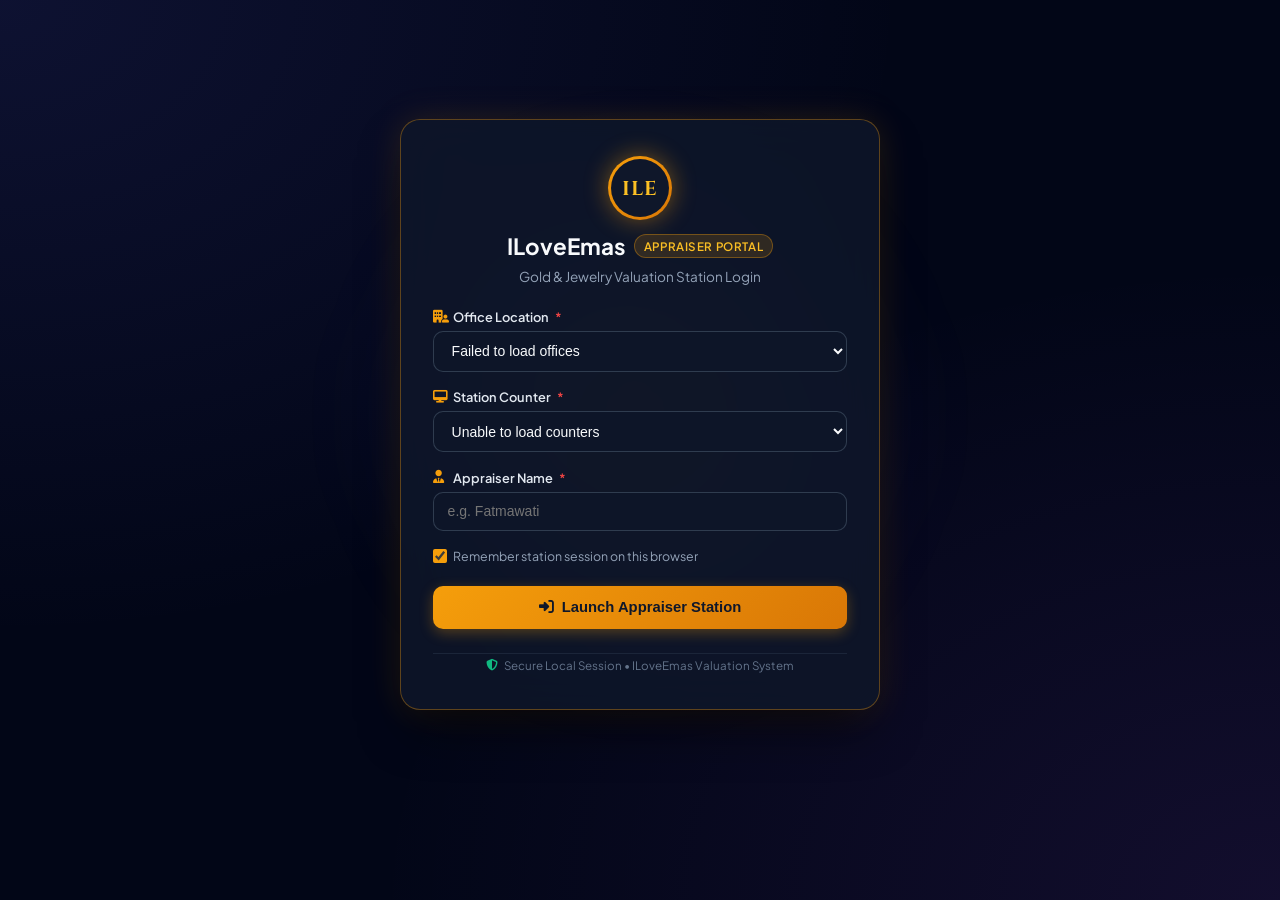
==== commit fe413cda: "some changes" ====
--- a/static/appraiser/index.html
+++ b/static/appraiser/index.html
@@ -34,34 +34,19 @@
       <!-- Appraiser Login Form -->
       <form id="appraiserLoginForm" onsubmit="handleAppraiserLogin(event)" class="login-form">
         <!-- Branch Field -->
-        <div class="login-field-group">
-          <label for="loginBranch" class="login-label">
-            <i class="fa-solid fa-building-user"></i> Branch Location <span class="required-star">*</span>
-          </label>
-          <div class="input-with-icon">
-            <select id="loginBranch" class="login-input" required>
-              <option value="Jakarta Barat">Jakarta Barat (Headquarters)</option>
-              <option value="Tanjung Barat">Tanjung Barat Branch</option>
-              <option value="Artha Gading">Artha Gading Mall Branch</option>
-              <option value="Surabaya Central">Surabaya Central Branch</option>
-              <option value="Bandung Hub">Bandung Hub Station</option>
-            </select>
-          </div>
+        <div class="login-field-group"> <label for="loginBranch" class="login-label"> <i
+              class="fa-solid fa-building-user"></i> Office Location <span class="required-star">*</span> </label>
+          <div class="input-with-icon"> <select id="loginBranch" class="login-input" required>
+              <option value="" disabled selected>Loading offices...</option>
+            </select> </div>
         </div>
 
         <!-- Counter Field -->
-        <div class="login-field-group">
-          <label for="loginCounter" class="login-label">
-            <i class="fa-solid fa-desktop"></i> Station Counter <span class="required-star">*</span>
-          </label>
-          <div class="input-with-icon">
-            <select id="loginCounter" class="login-input" required>
-              <option value="Counter #01">Counter #01 (Main Evaluation)</option>
-              <option value="Counter #02">Counter #02 (Express Valuation)</option>
-              <option value="Counter #03">Counter #03 (VIP Suite)</option>
-              <option value="Counter #04">Counter #04 (High-Value Vault)</option>
-            </select>
-          </div>
+        <div class="login-field-group"> <label for="loginCounter" class="login-label"> <i
+              class="fa-solid fa-desktop"></i> Station Counter <span class="required-star">*</span> </label>
+          <div class="input-with-icon"> <select id="loginCounter" class="login-input" required>
+              <option value="" disabled selected>Select an office first</option>
+            </select> </div>
         </div>
 
         <!-- Appraiser Name Field -->
@@ -70,8 +55,8 @@
             <i class="fa-solid fa-user-tie"></i> Appraiser Name <span class="required-star">*</span>
           </label>
           <div class="input-with-icon">
-            <input type="text" id="loginAppraiserName" class="login-input" required 
-                   placeholder="e.g. Jane Doe (Appraiser)" value="Jane Doe (Appraiser)">
+            <input type="text" id="loginAppraiserName" class="login-input" required placeholder="e.g. Fatmawati"
+              value="">
           </div>
         </div>
 
@@ -144,7 +129,8 @@
           </div>
 
           <div class="station-action-cell">
-            <button type="button" onclick="showLoginPage()" class="station-switch-btn" title="Switch Appraiser or Station">
+            <button type="button" onclick="showLoginPage()" class="station-switch-btn"
+              title="Switch Appraiser or Station">
               <i class="fa-solid fa-arrow-right-from-bracket"></i> Switch Appraiser
             </button>
           </div>
@@ -155,7 +141,7 @@
       <!-- Navigation Tabs -->
       <nav id="navTabs" class="ile-nav-tabs">
         <button onclick="switchTab('queueTab')" id="tabBtn-queueTab" class="ile-nav-tab active">
-          <i class="fa-solid fa-users"></i> Queue & Active Tickets <span id="queueBadge" class="ile-tab-count">3</span>
+          <i class="fa-solid fa-users"></i> Queue & Active Tickets <span id="queueBadge" class="ile-tab-count">0</span>
         </button>
         <button onclick="switchTab('measurementTab')" id="tabBtn-measurementTab" class="ile-nav-tab">
           <i class="fa-solid fa-scale-balanced"></i> Item Measurement & XRF
@@ -361,15 +347,11 @@
                   Purity / Carat (K) <span class="required">*</span>
                 </label>
                 <div class="preset-row">
-                  <input type="number" step="0.1" min="0" max="24" id="itemCarat" required
-                    oninput="calculateItemTotal()" placeholder="e.g. 18.0" class="field-input mono">
+                  <input type="text" id="itemCarat" required oninput="calculateItemTotal()"
+                    placeholder="e.g. LM Certi (2026)" class="field-input mono">
+
                   <select onchange="applyCaratPreset(this.value)" class="preset-select">
                     <option value="">Preset</option>
-                    <option value="24">24K (99.9%)</option>
-                    <option value="22">22K (91.6%)</option>
-                    <option value="18">18K (75.0%)</option>
-                    <option value="14">14K (58.5%)</option>
-                    <option value="10">10K (41.7%)</option>
                   </select>
                 </div>
               </div>
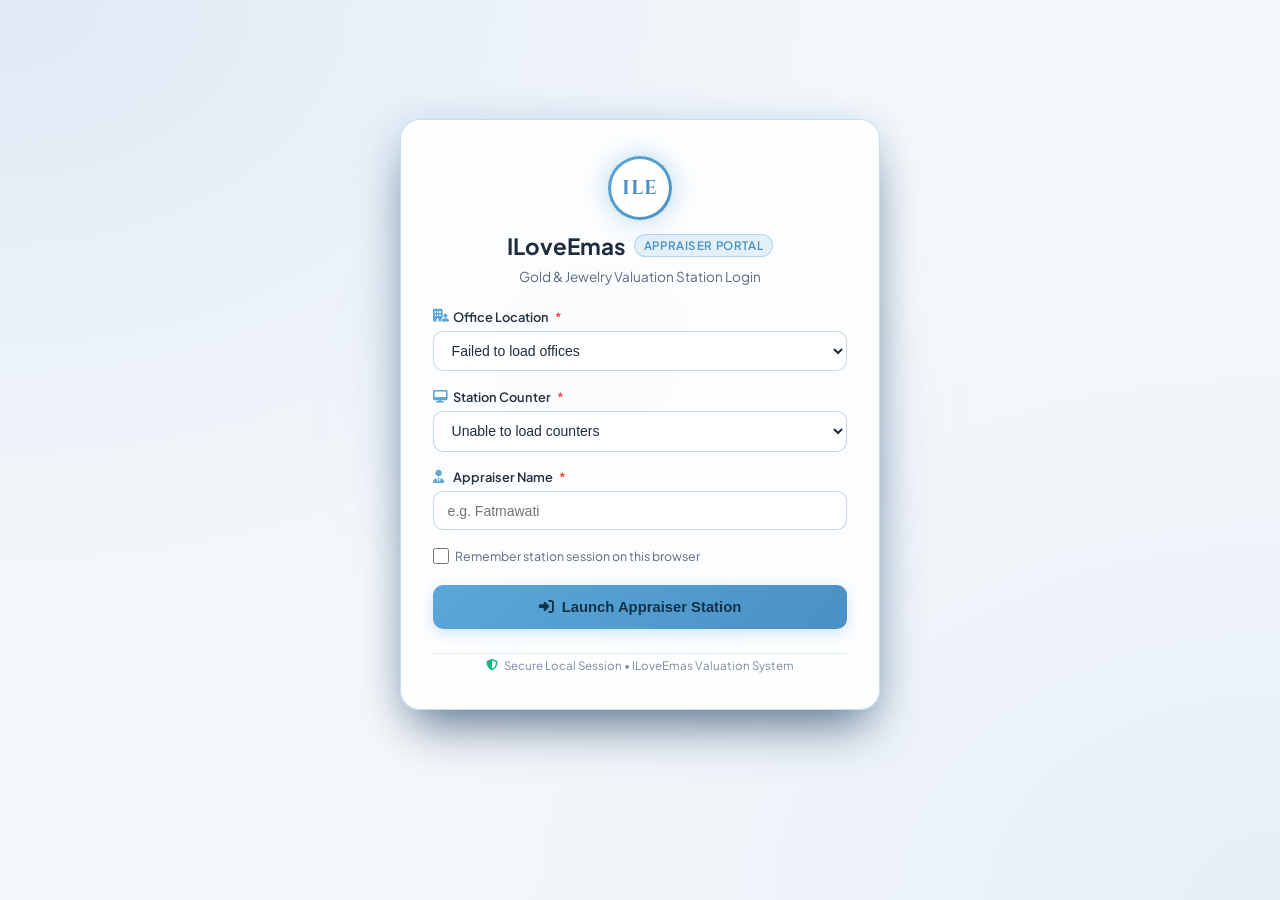
==== commit a6e3a401: "some fixes" ====
--- a/static/appraiser/index.html
+++ b/static/appraiser/index.html
@@ -5,12 +5,17 @@
   <meta charset="UTF-8">
   <meta name="viewport" content="width=device-width, initial-scale=1.0">
   <title>ILoveEmas - Gold & Jewelry Valuation System</title>
+
+  <link rel="icon" type="image/png" href="/favicon.png">
+
   <!-- FontAwesome Icons -->
   <link rel="stylesheet" href="https://cdnjs.cloudflare.com/ajax/libs/font-awesome/6.4.0/css/all.min.css">
+
   <!-- Google Fonts -->
   <link
     href="https://fonts.googleapis.com/css2?family=Plus+Jakarta+Sans:wght@300;400;500;600;700;800&family=Cinzel:wght@600;700&display=swap"
     rel="stylesheet">
+
   <!-- Centralized stylesheet (base component library + ILoveEmas theme) -->
   <link rel="stylesheet" href="styles.css">
 </head>
@@ -63,7 +68,7 @@
         <!-- Options / Checkbox -->
         <div class="login-options-row">
           <label class="login-checkbox-label">
-            <input type="checkbox" id="loginRemember" checked>
+            <input type="checkbox" id="loginRemember">
             <span>Remember station session on this browser</span>
           </label>
         </div>
@@ -129,7 +134,7 @@
           </div>
 
           <div class="station-action-cell">
-            <button type="button" onclick="showLoginPage()" class="station-switch-btn"
+            <button type="button" onclick="handleAppraiserLogout()" class="station-switch-btn"
               title="Switch Appraiser or Station">
               <i class="fa-solid fa-arrow-right-from-bracket"></i> Switch Appraiser
             </button>
@@ -336,7 +341,7 @@
                 </label>
                 <div class="field-with-suffix">
                   <input type="number" step="0.01" min="0" id="itemWeight" required oninput="calculateItemTotal()"
-                    placeholder="0.00" class="field-input mono">
+                    inputmode="decimal" placeholder="0.00" class="field-input mono">
                   <span class="field-suffix">g</span>
                 </div>
               </div>
@@ -596,6 +601,7 @@
   <!-- ==================== APPLICATION SCRIPT (split into modules) ==================== -->
   <script src="js/config.js" defer></script>
   <script src="js/state.js" defer></script>
+  <script src="js/database.js" defer></script>
   <script src="js/toast.js" defer></script>
   <script src="js/tabs.js" defer></script>
   <script src="js/queue.js" defer></script>
--- a/static/appraiser/styles.css
+++ b/static/appraiser/styles.css
@@ -1,18 +1,18 @@
 /* --- CSS VARIABLES & THEME DEFINITION --- */
 :root {
-  --bg-main: #080c14;
-  --card-bg: rgba(15, 23, 42, 0.65);
-  --border-color: rgba(30, 41, 59, 0.8);
-  --text-primary: #f1f5f9;
-  --text-secondary: #94a3b8;
-  --indigo-primary: #6366f1;
-  --indigo-hover: #4f46e5;
-  --indigo-glow: rgba(99, 102, 241, 0.25);
-  --purple-primary: #9333ea;
-  --purple-hover: #7e22ce;
+  --bg-main: #eef3f8;
+  --card-bg: rgba(255, 255, 255, 0.65);
+  --border-color: rgba(203, 219, 235, 0.8);
+  --text-primary: #1e2c3c;
+  --text-secondary: #5b6b80;
+  --indigo-primary: #3d84c9;
+  --indigo-hover: #2f6aa8;
+  --indigo-glow: rgba(61, 132, 201, 0.25);
+  --purple-primary: #24597f;
+  --purple-hover: #1c4267;
   --emerald-primary: #10b981;
   --emerald-glow: rgba(16, 185, 129, 0.2);
-  --amber-primary: #f59e0b;
+  --amber-primary: #5aa8d8;
   --red-primary: #ef4444;
 }
 
@@ -25,12 +25,13 @@
 body {
   background-color: var(--bg-main);
   background-image:
-    radial-gradient(at 0% 0%, rgba(99, 102, 241, 0.12) 0px, transparent 50%),
-    radial-gradient(at 100% 100%, rgba(168, 85, 247, 0.1) 0px, transparent 50%);
+    radial-gradient(at 0% 0%, rgba(61, 132, 201, 0.12) 0px, transparent 50%),
+    radial-gradient(at 100% 100%, rgba(94, 158, 214, 0.1) 0px, transparent 50%);
   color: var(--text-primary);
   font-family: ui-sans-serif, system-ui, -apple-system, BlinkMacSystemFont, "Segoe UI", Roboto, sans-serif;
   min-height: 100vh;
-  padding: 1rem;
+  padding: 0.75rem;
+  /* Reduced for ultra-small mobile displays */
   display: flex;
   flex-direction: column;
   align-items: center;
@@ -50,20 +51,31 @@
   font-family: ui-monospace, SFMono-Regular, Menlo, Monaco, Consolas, monospace;
 }
 
-/* STREAMING_CHUNK:Styling layout grids and container elements... /
-/ --- LAYOUT GRID & CARDS --- */
+/* --- LAYOUT GRID & CARDS --- */
 .dashboard-container {
   width: 100%;
   max-width: 1152px;
   display: flex;
   flex-direction: column;
-  gap: 1.5rem;
+  gap: 1rem;
+}
+
+@media (min-width: 768px) {
+  .dashboard-container {
+    gap: 1.5rem;
+  }
 }
 
 .dashboard-grid {
   display: grid;
   grid-template-columns: 1fr;
-  gap: 1.5rem;
+  gap: 1rem;
+}
+
+@media (min-width: 768px) {
+  .dashboard-grid {
+    gap: 1.5rem;
+  }
 }
 
 @media (min-width: 1024px) {
@@ -76,18 +88,33 @@
 .right-panel {
   display: flex;
   flex-direction: column;
-  gap: 1.5rem;
+  gap: 1rem;
+}
+
+@media (min-width: 768px) {
+
+  .left-panel,
+  .right-panel {
+    gap: 1.5rem;
+  }
 }
 
 .card {
   background-color: var(--card-bg);
   border: 1px solid var(--border-color);
   border-radius: 1rem;
-  padding: 1.25rem;
+  padding: 1rem;
+  /* Better mobile spacing */
   backdrop-filter: blur(12px);
   display: flex;
   flex-direction: column;
   gap: 1rem;
+}
+
+@media (min-width: 768px) {
+  .card {
+    padding: 1.25rem;
+  }
 }
 
 .card-title {
@@ -105,18 +132,18 @@
   display: flex;
   justify-content: space-between;
   align-items: center;
-}
-
-/* STREAMING_CHUNK:Styling header and status indicators... /
-/ --- HEADER & STATUS BADGE --- */
+  gap: 0.5rem;
+}
+
+/* --- HEADER & STATUS BADGE --- */
 .main-header {
   display: flex;
   flex-direction: column;
   gap: 1rem;
-  background-color: rgba(15, 23, 42, 0.7);
+  background-color: rgba(255, 255, 255, 0.7);
   border: 1px solid var(--border-color);
   border-radius: 1rem;
-  padding: 1.25rem 1.5rem;
+  padding: 1rem;
   backdrop-filter: blur(24px);
 }
 
@@ -125,6 +152,7 @@
     flex-direction: row;
     justify-content: space-between;
     align-items: center;
+    padding: 1.25rem 1.5rem;
   }
 }
 
@@ -136,24 +164,31 @@
 
 .icon-wrapper {
   padding: 0.5rem;
-  background-color: rgba(99, 102, 241, 0.25);
+  background-color: rgba(61, 132, 201, 0.25);
   border-radius: 0.5rem;
-  border: 1px solid rgba(99, 102, 241, 0.3);
+  border: 1px solid rgba(61, 132, 201, 0.3);
   display: flex;
   align-items: center;
   justify-content: center;
+  flex-shrink: 0;
 }
 
 .icon {
   width: 1.5rem;
   height: 1.5rem;
-  color: #818cf8;
+  color: #3d84c9;
 }
 
 .app-title {
-  font-size: 1.25rem;
-  font-weight: 700;
-  color: #ffffff;
+  font-size: 1.125rem;
+  font-weight: 700;
+  color: #1e2c3c;
+}
+
+@media (min-width: 768px) {
+  .app-title {
+    font-size: 1.25rem;
+  }
 }
 
 .app-subtitle {
@@ -165,11 +200,20 @@
 .status-badge {
   display: flex;
   align-items: center;
+  justify-content: center;
   gap: 0.5rem;
-  background-color: rgba(2, 6, 23, 0.8);
+  background-color: rgba(241, 245, 250, 0.8);
   padding: 0.5rem 1rem;
   border-radius: 0.75rem;
   border: 1px solid var(--border-color);
+  width: 100%;
+  /* Stretches on mobile header stacks */
+}
+
+@media (min-width: 768px) {
+  .status-badge {
+    width: auto;
+  }
 }
 
 .status-dot {
@@ -177,10 +221,11 @@
   height: 0.625rem;
   border-radius: 50%;
   transition: all 0.3s ease;
+  flex-shrink: 0;
 }
 
 .status-dot.stopped {
-  background-color: #64748b;
+  background-color: #7c8ba0;
 }
 
 .status-dot.connecting {
@@ -195,11 +240,10 @@
 
 .status-dot.paused {
   background-color: var(--amber-primary);
-  box-shadow: 0 0 10px 1px rgba(245, 158, 11, 0.4);
-}
-
-/* STREAMING_CHUNK:Styling forms, controls, and buttons... /
-/ --- FORM CONTROLS & INPUTS --- */
+  box-shadow: 0 0 10px 1px rgba(90, 168, 216, 0.4);
+}
+
+/* --- FORM CONTROLS & INPUTS --- */
 .input-group {
   display: flex;
   flex-direction: column;
@@ -214,38 +258,65 @@
 
 .text-input,
 .select-input {
-  background-color: rgba(2, 6, 23, 0.8);
+  background-color: rgba(241, 245, 250, 0.8);
   border: 1px solid var(--border-color);
   border-radius: 0.5rem;
-  padding: 0.5rem 0.75rem;
-  font-size: 0.875rem;
-  color: #ffffff;
-  width: 100%;
+  padding: 0.625rem 0.75rem;
+  /* Increased padding for better touch target height */
+  font-size: 16px;
+  /* Prevents iOS auto-zoom behavior on input focus */
+  color: #1e2c3c;
+  width: 100%;
+}
+
+@media (min-width: 768px) {
+
+  .text-input,
+  .select-input {
+    font-size: 0.875rem;
+    padding: 0.5rem 0.75rem;
+  }
 }
 
 .grid-2-col {
   display: grid;
-  grid-template-columns: 1fr 1fr;
+  grid-template-columns: 1fr;
+  /* Stacks on mobile */
   gap: 0.75rem;
+}
+
+@media (min-width: 480px) {
+  .grid-2-col {
+    grid-template-columns: 1fr 1fr;
+  }
 }
 
 .btn-row {
   display: flex;
   gap: 0.5rem;
   margin-top: 0.5rem;
-  flex-wrap: wrap;
+  flex-direction: column;
+  /* Stack buttons for easy thumb tap */
+}
+
+@media (min-width: 480px) {
+  .btn-row {
+    flex-direction: row;
+    flex-wrap: wrap;
+  }
 }
 
 /* --- BUTTON STYLES --- */
 .btn {
-  flex: 1;
-  min-width: 110px;
+  width: 100%;
+  min-height: 44px;
+  /* Standard mobile friendly touch size */
   display: flex;
   align-items: center;
   justify-content: center;
   gap: 0.375rem;
   font-weight: 600;
-  font-size: 0.8125rem;
+  font-size: 0.875rem;
   padding: 0.625rem 0.875rem;
   border-radius: 0.75rem;
   border: none;
@@ -254,6 +325,15 @@
   user-select: none;
 }
 
+@media (min-width: 480px) {
+  .btn {
+    flex: 1;
+    width: auto;
+    min-width: 110px;
+    font-size: 0.8125rem;
+  }
+}
+
 .btn:active {
   transform: scale(0.96);
 }
@@ -267,7 +347,7 @@
 .btn-primary {
   background-color: var(--indigo-primary);
   color: #ffffff;
-  box-shadow: 0 4px 12px rgba(99, 102, 241, 0.3);
+  box-shadow: 0 4px 12px rgba(61, 132, 201, 0.3);
 }
 
 .btn-primary:hover:not(:disabled) {
@@ -276,19 +356,19 @@
 
 .btn-amber {
   background-color: var(--amber-primary);
-  color: #0f172a;
-  box-shadow: 0 4px 12px rgba(245, 158, 11, 0.25);
+  color: #12324a;
+  box-shadow: 0 4px 12px rgba(90, 168, 216, 0.25);
 }
 
 .btn-amber:hover:not(:disabled) {
-  background-color: #d97706;
+  background-color: #4a90c4;
   color: #ffffff;
 }
 
 .btn-purple {
   background-color: var(--purple-primary);
   color: #ffffff;
-  box-shadow: 0 4px 12px rgba(147, 51, 234, 0.3);
+  box-shadow: 0 4px 12px rgba(36, 89, 127, 0.3);
 }
 
 .btn-purple:hover:not(:disabled) {
@@ -296,12 +376,12 @@
 }
 
 .btn-secondary {
-  background-color: #1e293b;
+  background-color: #dde6f0;
   color: var(--text-primary);
 }
 
 .btn-secondary:hover:not(:disabled) {
-  background-color: #334155;
+  background-color: #c2d0e0;
 }
 
 .btn-icon {
@@ -310,8 +390,7 @@
   flex-shrink: 0;
 }
 
-/* STREAMING_CHUNK:Styling canvas visualizer and terminal telemetry... /
-/ --- VISUALIZER & LOGS --- */
+/* --- VISUALIZER & LOGS --- */
 .visualizer-header {
   display: flex;
   flex-direction: column;
@@ -330,20 +409,31 @@
   display: flex;
   gap: 0.375rem;
   padding: 0.25rem;
-  background-color: rgba(2, 6, 23, 0.8);
+  background-color: rgba(241, 245, 250, 0.8);
   border: 1px solid var(--border-color);
   border-radius: 0.75rem;
+  overflow-x: auto;
+  /* Allow side scroll if categories fill screen */
+  -webkit-overflow-scrolling: touch;
 }
 
 .tab-btn {
   border: none;
   background: none;
-  padding: 0.25rem 0.75rem;
+  padding: 0.5rem 0.75rem;
+  /* Taller on mobile */
   border-radius: 0.5rem;
   font-size: 0.75rem;
   font-weight: 500;
   color: var(--text-secondary);
   cursor: pointer;
+  white-space: nowrap;
+}
+
+@media (min-width: 640px) {
+  .tab-btn {
+    padding: 0.25rem 0.75rem;
+  }
 }
 
 .tab-btn.active {
@@ -354,13 +444,20 @@
 .canvas-wrapper {
   position: relative;
   width: 100%;
-  height: 220px;
-  background-color: rgba(2, 6, 23, 0.9);
+  height: 180px;
+  /* Marginally lower height on phones */
+  background-color: rgba(241, 245, 250, 0.9);
   border: 1px solid var(--border-color);
   border-radius: 0.75rem;
   overflow: hidden;
 }
 
+@media (min-width: 640px) {
+  .canvas-wrapper {
+    height: 220px;
+  }
+}
+
 #canvas-element {
   width: 100%;
   height: 100%;
@@ -369,24 +466,26 @@
 
 .stats-overlay {
   position: absolute;
-  bottom: 0.75rem;
-  left: 0.75rem;
-  display: flex;
-  gap: 0.5rem;
+  bottom: 0.5rem;
+  left: 0.5rem;
+  display: flex;
+  gap: 0.375rem;
+  flex-wrap: wrap;
+  /* Prevent cropping screen borders */
 }
 
 .stat-tag {
   font-family: monospace;
-  font-size: 11px;
-  background-color: rgba(15, 23, 42, 0.9);
+  font-size: 10px;
+  background-color: rgba(255, 255, 255, 0.9);
   border: 1px solid var(--border-color);
-  padding: 0.25rem 0.625rem;
+  padding: 0.25rem 0.5rem;
   border-radius: 0.375rem;
 }
 
 .terminal-log {
   height: 8rem;
-  background-color: rgba(2, 6, 23, 0.9);
+  background-color: rgba(241, 245, 250, 0.9);
   border: 1px solid var(--border-color);
   border-radius: 0.75rem;
   padding: 0.75rem;
@@ -400,7 +499,7 @@
 }
 
 .log-time {
-  color: #475569;
+  color: #55677d;
 }
 
 .log-error {
@@ -408,56 +507,82 @@
 }
 
 .log-success {
-  color: #34d399;
+  color: #0e9f6e;
 }
 
 .log-net {
-  color: #818cf8;
+  color: #3d84c9;
 }
 
 .transcript-box {
   min-height: 70px;
-  background-color: rgba(2, 6, 23, 0.8);
+  background-color: rgba(241, 245, 250, 0.8);
   border: 1px solid var(--border-color);
   border-radius: 0.5rem;
   padding: 0.75rem;
   font-size: 0.875rem;
   line-height: 1.5;
-  color: #e2e8f0;
-}
-
-/* STREAMING_CHUNK:Styling popup modal dialog and evaluation results... /
-/ --- POPUP MODAL DIALOG --- */
+  color: #24313f;
+}
+
+/* --- POPUP MODAL DIALOG --- */
 .modal-backdrop {
   position: fixed;
   top: 0;
   left: 0;
   width: 100vw;
   height: 100vh;
-  background-color: rgba(3, 7, 18, 0.75);
+  background-color: rgba(210, 222, 235, 0.75);
   backdrop-filter: blur(8px);
   z-index: 999;
   display: flex;
-  align-items: center;
+  align-items: flex-end;
+  /* Slides up naturally like native mobile sheet views */
   justify-content: center;
-  padding: 1rem;
-  opacity: 1;
-  transition: opacity 0.25s ease;
+  padding: 0;
+}
+
+@media (min-width: 640px) {
+  .modal-backdrop {
+    align-items: center;
+    padding: 1rem;
+  }
 }
 
 .modal-card {
   position: relative;
-  background: linear-gradient(145deg, rgba(15, 23, 42, 0.98), rgba(8, 12, 20, 0.98));
-  border: 1px solid rgba(99, 102, 241, 0.3);
-  border-radius: 1.25rem;
+  background: linear-gradient(145deg, rgba(255, 255, 255, 0.98), rgba(245, 248, 251, 0.98));
+  border-top: 1px solid rgba(61, 132, 201, 0.3);
+  border-radius: 1.25rem 1.25rem 0 0;
+  /* Bottom corners flush on mobile viewport edge */
   width: 100%;
   max-width: 840px;
-  max-height: 88vh;
-  display: flex;
-  flex-direction: column;
-  box-shadow: 0 20px 50px rgba(0, 0, 0, 0.6), 0 0 30px rgba(99, 102, 241, 0.15);
+  max-height: 92vh;
+  display: flex;
+  flex-direction: column;
+  box-shadow: 0 -10px 30px rgba(30, 58, 92, 0.3);
   overflow: hidden;
-  animation: modalSlideUp 0.3s cubic-bezier(0.16, 1, 0.3, 1);
+  animation: modalSlideUpMobile 0.3s cubic-bezier(0.16, 1, 0.3, 1);
+}
+
+@media (min-width: 640px) {
+  .modal-card {
+    border: 1px solid rgba(61, 132, 201, 0.3);
+    border-radius: 1.25rem;
+    max-height: 88vh;
+    box-shadow: 0 20px 50px rgba(30, 58, 92, 0.6), 0 0 30px rgba(61, 132, 201, 0.15);
+    animation: modalSlideUp 0.3s cubic-bezier(0.16, 1, 0.3, 1);
+  }
+}
+
+@keyframes modalSlideUpMobile {
+  from {
+    transform: translateY(100%);
+  }
+
+  to {
+    transform: translateY(0);
+  }
 }
 
 @keyframes modalSlideUp {
@@ -473,20 +598,21 @@
 }
 
 .modal-header {
-  padding: 1.25rem 1.5rem;
+  padding: 1rem 1.25rem;
   border-bottom: 1px solid var(--border-color);
   display: flex;
   justify-content: space-between;
   align-items: center;
-  background-color: rgba(2, 6, 23, 0.5);
+  background-color: rgba(241, 245, 250, 0.5);
 }
 
 .modal-close-btn {
-  background: rgba(30, 41, 59, 0.6);
+  background: rgba(203, 219, 235, 0.6);
   border: 1px solid var(--border-color);
   color: var(--text-secondary);
-  width: 2.25rem;
-  height: 2.25rem;
+  width: 2.5rem;
+  /* Touch targets scaled up slightly */
+  height: 2.5rem;
   border-radius: 50%;
   display: flex;
   align-items: center;
@@ -495,6 +621,7 @@
   transition: all 0.2s ease;
   font-size: 1.25rem;
   line-height: 1;
+  flex-shrink: 0;
 }
 
 .modal-close-btn:hover {
@@ -504,44 +631,56 @@
 }
 
 .modal-body {
-  padding: 1.5rem;
+  padding: 1.25rem;
   overflow-y: auto;
   display: flex;
   flex-direction: column;
   gap: 1.25rem;
+  -webkit-overflow-scrolling: touch;
 }
 
 /* --- RESULTS PRESENTATION --- */
 .score-card {
-  background: linear-gradient(135deg, rgba(30, 27, 75, 0.8), rgba(15, 23, 42, 0.9));
-  border: 1px solid rgba(129, 140, 248, 0.3);
+  background: linear-gradient(135deg, rgba(30, 27, 75, 0.8), rgba(255, 255, 255, 0.9));
+  border: 1px solid rgba(61, 132, 201, 0.3);
   border-radius: 1rem;
-  padding: 1.25rem 1.5rem;
-  display: flex;
-  align-items: center;
-  justify-content: space-between;
+  padding: 1.25rem;
+  display: flex;
+  flex-direction: column;
+  /* Centered stack on smaller mobiles */
+  align-items: center;
+  justify-content: center;
   gap: 1.25rem;
-  flex-wrap: wrap;
+  text-align: center;
+}
+
+@media (min-width: 480px) {
+  .score-card {
+    flex-direction: row;
+    justify-content: space-between;
+    text-align: left;
+    align-items: center;
+  }
 }
 
 .score-circle {
   width: 96px;
   height: 96px;
   border-radius: 50%;
-  background: radial-gradient(circle, rgba(99, 102, 241, 0.25) 0%, rgba(15, 23, 42, 0.95) 75%);
+  background: radial-gradient(circle, rgba(61, 132, 201, 0.25) 0%, rgba(255, 255, 255, 0.95) 75%);
   border: 3px solid var(--indigo-primary);
   display: flex;
   flex-direction: column;
   align-items: center;
   justify-content: center;
-  box-shadow: 0 0 20px rgba(99, 102, 241, 0.3);
+  box-shadow: 0 0 20px rgba(61, 132, 201, 0.3);
   flex-shrink: 0;
 }
 
 .score-number {
   font-size: 2rem;
   font-weight: 800;
-  color: #ffffff;
+  color: #1e2c3c;
   line-height: 1;
 }
 
@@ -553,16 +692,27 @@
   margin-top: 2px;
 }
 
+/* Mobile responsive container wrapper for tables */
+.sop-table-wrapper {
+  overflow-x: auto;
+  width: 100%;
+  -webkit-overflow-scrolling: touch;
+  border-radius: 0.5rem;
+  border: 1px solid var(--border-color);
+}
+
 .sop-table {
   width: 100%;
   border-collapse: collapse;
   font-size: 0.875rem;
+  min-width: 500px;
+  /* Ensure content doesn't break when horizontal scroll triggers */
 }
 
 .sop-table th {
   text-align: left;
   padding: 0.75rem 1rem;
-  background-color: rgba(2, 6, 23, 0.8);
+  background-color: rgba(241, 245, 250, 0.8);
   color: var(--text-secondary);
   font-weight: 600;
   text-transform: uppercase;
@@ -573,7 +723,7 @@
 
 .sop-table td {
   padding: 0.75rem 1rem;
-  border-bottom: 1px solid rgba(30, 41, 59, 0.5);
+  border-bottom: 1px solid rgba(203, 219, 235, 0.5);
   vertical-align: top;
 }
 
@@ -586,11 +736,12 @@
   font-weight: 700;
   text-transform: uppercase;
   letter-spacing: 0.025em;
+  white-space: nowrap;
 }
 
 .status-tag.pass {
   background-color: rgba(16, 185, 129, 0.15);
-  color: #34d399;
+  color: #0e9f6e;
   border: 1px solid rgba(16, 185, 129, 0.3);
 }
 
@@ -602,7 +753,7 @@
 
 .status-tag.unknown {
   background-color: rgba(148, 163, 184, 0.15);
-  color: #cbd5e1;
+  color: #33445a;
   border: 1px solid rgba(148, 163, 184, 0.3);
 }
 
@@ -610,7 +761,7 @@
   display: flex;
   align-items: flex-start;
   gap: 0.625rem;
-  background-color: rgba(2, 6, 23, 0.6);
+  background-color: rgba(241, 245, 250, 0.6);
   border: 1px solid var(--border-color);
   border-radius: 0.5rem;
   padding: 0.625rem 0.875rem;
@@ -620,7 +771,7 @@
 .spinner {
   width: 2.25rem;
   height: 2.25rem;
-  border: 3px solid rgba(99, 102, 241, 0.2);
+  border: 3px solid rgba(61, 132, 201, 0.2);
   border-top-color: var(--indigo-primary);
   border-radius: 50%;
   animation: spin 1s infinite linear;
@@ -650,27 +801,26 @@
 
 /* ==========================================================================
    ILOVEEMAS PORTAL THEME — extends the base tokens above with the
-   gold/slate palette used by the jewelry valuation app. Nothing above
-   this line was modified; everything below is additive.
+   gold/slate palette used by the jewelry valuation app.
    ========================================================================== */
 
 :root {
-  --slate-950: #020617;
-  --slate-900: #0f172a;
-  --slate-800: #1e293b;
-  --slate-700: #334155;
-  --slate-600: #475569;
-  --slate-500: #64748b;
-  --slate-400: #94a3b8;
-  --slate-300: #cbd5e1;
-  --slate-200: #e2e8f0;
-  --slate-100: #f1f5f9;
-
-  --amber-300: #fcd34d;
-  --amber-400: #fbbf24;
-  --amber-500: #f59e0b;
-  --amber-600: #d97706;
-  --amberbrand: #D4AF37;
+  --slate-950: #f5f8fb;
+  --slate-900: #ffffff;
+  --slate-800: #dde6f0;
+  --slate-700: #c2d0e0;
+  --slate-600: #55677d;
+  --slate-500: #7c8ba0;
+  --slate-400: #5b6b80;
+  --slate-300: #33445a;
+  --slate-200: #24313f;
+  --slate-100: #1e2c3c;
+
+  --amber-300: #b8dcf0;
+  --amber-400: #4a90c4;
+  --amber-500: #5aa8d8;
+  --amber-600: #4a90c4;
+  --amberbrand: #4a90d2;
 
   --sky-300: #7dd3fc;
   --sky-500: #0ea5e9;
@@ -695,7 +845,7 @@
 
 .ile-app ::selection {
   background-color: var(--amber-500);
-  color: var(--slate-950);
+  color: #14293a;
 }
 
 .ile-app ::-webkit-scrollbar {
@@ -716,34 +866,48 @@
   background: var(--amberbrand);
 }
 
-.font-serif { font-family: var(--font-serif); }
-.font-sans { font-family: var(--font-sans); }
+.font-serif {
+  font-family: var(--font-serif);
+}
+
+.font-sans {
+  font-family: var(--font-sans);
+}
 
 .glass-panel {
-  background: rgba(30, 41, 59, 0.7);
+  background: rgba(203, 219, 235, 0.7);
   backdrop-filter: blur(12px);
   border: 1px solid rgba(255, 255, 255, 0.08);
 }
 
 .gold-gradient-text {
-  background: linear-gradient(135deg, #FFF099 0%, #D4AF37 50%, #AA7C11 100%);
+  background: linear-gradient(135deg, #cfe8f7 0%, #4a90d2 50%, #1f4c6e 100%);
   -webkit-background-clip: text;
   -webkit-text-fill-color: transparent;
 }
 
 .gold-border-glow {
-  box-shadow: 0 0 15px rgba(212, 175, 55, 0.15);
+  box-shadow: 0 0 15px rgba(74, 144, 210, 0.15);
 }
 
 @media print {
-  .no-print { display: none !important; }
-  .print-only { display: block !important; }
-  .ile-app { background: white !important; color: black !important; }
+  .no-print {
+    display: none !important;
+  }
+
+  .print-only {
+    display: block !important;
+  }
+
+  .ile-app {
+    background: white !important;
+    color: black !important;
+  }
 }
 
 /* --- Top header / branding --- */
 .ile-header {
-  background-color: rgba(15, 23, 42, 0.9);
+  background-color: rgba(255, 255, 255, 0.9);
   border-bottom: 1px solid var(--slate-800);
   position: relative;
   z-index: 30;
@@ -757,17 +921,21 @@
 }
 
 @media (min-width: 640px) {
-  .ile-header-inner { padding: 0.75rem 1.5rem; }
+  .ile-header-inner {
+    padding: 0.75rem 1.5rem;
+  }
 }
 
 @media (min-width: 1024px) {
-  .ile-header-inner { padding: 0.75rem 2rem; }
+  .ile-header-inner {
+    padding: 0.75rem 2rem;
+  }
 }
 
 .ile-header-row {
   display: flex;
   flex-direction: column;
-  gap: 1rem;
+  gap: 0.75rem;
 }
 
 @media (min-width: 1024px) {
@@ -775,6 +943,7 @@
     flex-direction: row;
     align-items: center;
     justify-content: space-between;
+    gap: 1rem;
   }
 }
 
@@ -782,6 +951,13 @@
   display: flex;
   align-items: center;
   justify-content: space-between;
+  width: 100%;
+}
+
+@media (min-width: 1024px) {
+  .ile-brand-block {
+    width: auto;
+  }
 }
 
 .ile-brand-left {
@@ -791,50 +967,73 @@
 }
 
 .ile-logo {
-  width: 2.5rem;
-  height: 2.5rem;
-  border-radius: 0.75rem;
+  width: 2.25rem;
+  height: 2.25rem;
+  border-radius: 0.625rem;
   padding: 2px;
-  background: linear-gradient(to top right, var(--amber-600), var(--amber-300, #fcd34d));
+  background: linear-gradient(to top right, var(--amber-600), var(--amber-300));
   display: flex;
   align-items: center;
   justify-content: center;
-  box-shadow: 0 10px 15px -3px rgba(245, 158, 11, 0.1);
+  box-shadow: 0 10px 15px -3px rgba(90, 168, 216, 0.1);
+  flex-shrink: 0;
+}
+
+@media (min-width: 640px) {
+  .ile-logo {
+    width: 2.5rem;
+    height: 2.5rem;
+    border-radius: 0.75rem;
+  }
 }
 
 .ile-logo-inner {
   width: 100%;
   height: 100%;
   background-color: var(--slate-950);
-  border-radius: 8px;
+  border-radius: 6px;
   display: flex;
   align-items: center;
   justify-content: center;
   color: var(--amber-400);
   font-weight: 700;
-  font-size: 1.125rem;
+  font-size: 1rem;
+}
+
+@media (min-width: 640px) {
+  .ile-logo-inner {
+    border-radius: 8px;
+    font-size: 1.125rem;
+  }
 }
 
 .ile-brand-title {
   font-family: var(--font-serif);
   font-weight: 700;
-  font-size: 1.125rem;
+  font-size: 1rem;
   color: var(--slate-100);
   letter-spacing: 0.02em;
   display: flex;
   align-items: center;
-  gap: 0.5rem;
+  gap: 0.375rem;
+}
+
+@media (min-width: 640px) {
+  .ile-brand-title {
+    font-size: 1.125rem;
+    gap: 0.5rem;
+  }
 }
 
 .ile-brand-badge {
-  font-size: 0.6875rem;
+  font-size: 0.625rem;
   font-family: var(--font-sans);
   font-weight: 500;
-  padding: 0.125rem 0.5rem;
+  padding: 0.125rem 0.375rem;
   border-radius: 9999px;
-  background-color: rgba(245, 158, 11, 0.2);
+  background-color: rgba(90, 168, 216, 0.2);
   color: var(--amber-300);
-  border: 1px solid rgba(245, 158, 11, 0.3);
+  border: 1px solid rgba(90, 168, 216, 0.3);
 }
 
 .ile-brand-subtitle {
@@ -853,10 +1052,14 @@
 }
 
 @media (max-width: 1023px) {
-  .ile-mobile-menu-btn { display: block; }
-}
-
-.ile-mobile-menu-btn:hover { color: var(--amber-400); }
+  .ile-mobile-menu-btn {
+    display: block;
+  }
+}
+
+.ile-mobile-menu-btn:hover {
+  color: var(--amber-400);
+}
 
 /* --- Station context grid --- */
 .station-grid {
@@ -864,14 +1067,17 @@
   grid-template-columns: repeat(2, 1fr);
   gap: 0.5rem;
   font-size: 0.75rem;
-  background-color: rgba(2, 6, 23, 0.8);
+  background-color: rgba(241, 245, 250, 0.8);
   padding: 0.5rem;
   border-radius: 0.75rem;
   border: 1px solid var(--slate-800);
-}
-
-@media (min-width: 640px) {
-  .station-grid { grid-template-columns: repeat(4, 1fr); }
+  width: 100%;
+}
+
+@media (min-width: 640px) {
+  .station-grid {
+    grid-template-columns: repeat(4, 1fr);
+  }
 }
 
 .station-field-label {
@@ -884,7 +1090,10 @@
   margin-bottom: 0.125rem;
 }
 
-.station-field-label i { color: var(--amber-400); margin-right: 0.25rem; }
+.station-field-label i {
+  color: var(--amber-400);
+  margin-right: 0.25rem;
+}
 
 .station-input {
   width: 100%;
@@ -903,7 +1112,7 @@
 
 .station-display-value {
   width: 100%;
-  background-color: rgba(15, 23, 42, 0.7);
+  background-color: rgba(255, 255, 255, 0.7);
   border: 1px solid var(--slate-800);
   border-radius: 0.375rem;
   padding: 0.375rem 0.625rem;
@@ -927,13 +1136,22 @@
   gap: 0.25rem;
   margin-top: 0.75rem;
   padding-top: 0.5rem;
-  border-top: 1px solid rgba(30, 41, 59, 0.8);
+  border-top: 1px solid rgba(203, 219, 235, 0.8);
   font-size: 0.875rem;
   font-weight: 500;
+  -webkit-overflow-scrolling: touch;
+  scrollbar-width: none;
+  /* Hide standard scrollbar on Firefox layout edge */
+}
+
+.ile-nav-tabs::-webkit-scrollbar {
+  display: none;
+  /* Hide custom scrollbar for clean tab row appearances */
 }
 
 .ile-nav-tab {
-  padding: 0.5rem 1rem;
+  padding: 0.625rem 1rem;
+  /* Better tap standard */
   border-radius: 0.5rem;
   display: flex;
   align-items: center;
@@ -951,13 +1169,13 @@
 
 .ile-nav-tab:hover {
   color: var(--slate-200);
-  background-color: rgba(30, 41, 59, 0.5);
+  background-color: rgba(203, 219, 235, 0.5);
 }
 
 .ile-nav-tab.active {
-  background-color: rgba(245, 158, 11, 0.1);
+  background-color: rgba(90, 168, 216, 0.1);
   color: var(--amber-400);
-  border-color: rgba(245, 158, 11, 0.3);
+  border-color: rgba(90, 168, 216, 0.3);
 }
 
 .ile-tab-count {
@@ -973,62 +1191,94 @@
 .ile-main {
   max-width: 1280px;
   margin: 0 auto;
-  padding: 1.5rem 1rem;
+  padding: 1rem 0.75rem;
   flex: 1;
   width: 100%;
 }
 
-@media (min-width: 640px) { .ile-main { padding: 1.5rem; } }
-@media (min-width: 1024px) { .ile-main { padding: 1.5rem 2rem; } }
+@media (min-width: 640px) {
+  .ile-main {
+    padding: 1.5rem;
+  }
+}
+
+@media (min-width: 1024px) {
+  .ile-main {
+    padding: 1.5rem 2rem;
+  }
+}
 
 .ile-toast-container {
   position: fixed;
-  bottom: 1.25rem;
-  right: 1.25rem;
+  bottom: 1rem;
+  left: 1rem;
+  right: 1rem;
+  /* Responsive widths on screen constraint boundaries */
   z-index: 50;
   display: flex;
   flex-direction: column;
   gap: 0.5rem;
-  max-width: 24rem;
   pointer-events: none;
+}
+
+@media (min-width: 480px) {
+  .ile-toast-container {
+    left: auto;
+    bottom: 1.25rem;
+    right: 1.25rem;
+    width: 24rem;
+    max-width: calc(100vw - 2rem);
+  }
 }
 
 .ile-toast {
   background-color: var(--slate-900);
-  border: 1px solid rgba(245, 158, 11, 0.4);
+  border: 1px solid rgba(90, 168, 216, 0.4);
   color: var(--slate-100);
   font-size: 0.75rem;
   padding: 0.75rem 1rem;
   border-radius: 0.75rem;
-  box-shadow: 0 20px 25px -5px rgba(0, 0, 0, 0.5);
+  box-shadow: 0 20px 25px -5px rgba(30, 58, 92, 0.5);
   display: flex;
   align-items: center;
   gap: 0.5rem;
   pointer-events: auto;
   transition: opacity 0.3s ease;
-}
-
-.ile-toast i { color: var(--amber-400); }
-
-.ile-toast.fade-out { opacity: 0; }
-
-/* --- Generic surface panel (replaces bg-slate-900 rounded-2xl p-* border) --- */
+  width: 100%;
+}
+
+.ile-toast i {
+  color: var(--amber-400);
+  flex-shrink: 0;
+}
+
+.ile-toast.fade-out {
+  opacity: 0;
+}
+
+/* --- Generic surface panel --- */
 .ile-panel {
   background-color: var(--slate-900);
   border: 1px solid var(--slate-800);
   border-radius: 1rem;
-  padding: 1.25rem;
-  box-shadow: 0 20px 25px -5px rgba(0, 0, 0, 0.2);
-}
-
-@media (min-width: 640px) {
-  .ile-panel.padded-lg { padding: 1.5rem; }
+  padding: 1rem;
+  box-shadow: 0 20px 25px -5px rgba(30, 58, 92, 0.2);
+}
+
+@media (min-width: 640px) {
+  .ile-panel {
+    padding: 1.25rem;
+  }
+
+  .ile-panel.padded-lg {
+    padding: 1.5rem;
+  }
 }
 
 .ile-panel-header {
   display: flex;
   flex-direction: column;
-  gap: 1rem;
+  gap: 0.75rem;
   justify-content: space-between;
   border-bottom: 1px solid var(--slate-800);
   padding-bottom: 1rem;
@@ -1036,7 +1286,11 @@
 }
 
 @media (min-width: 640px) {
-  .ile-panel-header { flex-direction: row; align-items: center; }
+  .ile-panel-header {
+    flex-direction: row;
+    align-items: center;
+    gap: 1rem;
+  }
 }
 
 .ile-panel-title {
@@ -1048,7 +1302,9 @@
   gap: 0.5rem;
 }
 
-.ile-panel-title i { color: var(--amber-400); }
+.ile-panel-title i {
+  color: var(--amber-400);
+}
 
 .ile-panel-subtitle {
   font-size: 0.8125rem;
@@ -1060,17 +1316,27 @@
 .queue-grid {
   display: grid;
   grid-template-columns: 1fr;
-  gap: 1.25rem;
-}
-
-@media (min-width: 768px) { .queue-grid { grid-template-columns: repeat(2, 1fr); } }
-@media (min-width: 1024px) { .queue-grid { grid-template-columns: repeat(3, 1fr); } }
+  gap: 1rem;
+}
+
+@media (min-width: 768px) {
+  .queue-grid {
+    grid-template-columns: repeat(2, 1fr);
+    gap: 1.25rem;
+  }
+}
+
+@media (min-width: 1024px) {
+  .queue-grid {
+    grid-template-columns: repeat(3, 1fr);
+  }
+}
 
 .ticket-card {
   background-color: var(--slate-900);
   border: 1px solid var(--slate-800);
   border-radius: 1rem;
-  padding: 1.25rem;
+  padding: 1rem;
   display: flex;
   flex-direction: column;
   justify-content: space-between;
@@ -1078,17 +1344,26 @@
   transition: border-color 0.15s ease;
 }
 
-.ticket-card:hover { border-color: var(--slate-700); }
+@media (min-width: 640px) {
+  .ticket-card {
+    padding: 1.25rem;
+  }
+}
+
+.ticket-card:hover {
+  border-color: var(--slate-700);
+}
 
 .ticket-card.active {
   border-color: var(--amber-500);
-  box-shadow: 0 0 15px 1px rgba(212, 175, 55, 0.15);
+  box-shadow: 0 0 15px 1px rgba(74, 144, 210, 0.15);
 }
 
 .ticket-card-top {
   display: flex;
   align-items: flex-start;
   justify-content: space-between;
+  gap: 0.5rem;
 }
 
 .ticket-card-id-row {
@@ -1101,9 +1376,9 @@
   width: 2.5rem;
   height: 2.5rem;
   border-radius: 0.75rem;
-  background-color: rgba(245, 158, 11, 0.1);
+  background-color: rgba(90, 168, 216, 0.1);
   color: var(--amber-400);
-  border: 1px solid rgba(245, 158, 11, 0.2);
+  border: 1px solid rgba(90, 168, 216, 0.2);
   font-weight: 700;
   font-family: monospace;
   font-size: 1rem;
@@ -1117,6 +1392,7 @@
   font-weight: 700;
   color: var(--slate-100);
   font-size: 1rem;
+  word-break: break-word;
 }
 
 .ticket-staff-line {
@@ -1124,7 +1400,10 @@
   color: var(--slate-400);
 }
 
-.ticket-staff-line i { color: var(--slate-500); margin-right: 0.25rem; }
+.ticket-staff-line i {
+  color: var(--slate-500);
+  margin-right: 0.25rem;
+}
 
 .status-chip {
   font-size: 0.625rem;
@@ -1136,9 +1415,9 @@
 }
 
 .status-chip.status-measurement {
-  background-color: rgba(245, 158, 11, 0.1);
+  background-color: rgba(90, 168, 216, 0.1);
   color: var(--amber-300);
-  border-color: rgba(245, 158, 11, 0.3);
+  border-color: rgba(90, 168, 216, 0.3);
 }
 
 .status-chip.status-ready {
@@ -1167,7 +1446,7 @@
   background-color: var(--slate-950);
   padding: 0.75rem;
   border-radius: 0.75rem;
-  border: 1px solid rgba(30, 41, 59, 0.8);
+  border: 1px solid rgba(203, 219, 235, 0.8);
   font-family: monospace;
 }
 
@@ -1180,8 +1459,14 @@
   font-family: var(--font-sans);
 }
 
-.ticket-stat-value { color: var(--slate-200); font-weight: 700; }
-.ticket-stat-value.amount { color: var(--amber-400); }
+.ticket-stat-value {
+  color: var(--slate-200);
+  font-weight: 700;
+}
+
+.ticket-stat-value.amount {
+  color: var(--amber-400);
+}
 
 .ticket-card-actions {
   display: flex;
@@ -1192,6 +1477,7 @@
 
 .ticket-work-btn {
   flex: 1;
+  min-height: 38px;
   padding: 0.5rem;
   border-radius: 0.75rem;
   font-size: 0.75rem;
@@ -1206,7 +1492,9 @@
   color: var(--slate-200);
 }
 
-.ticket-work-btn:hover { background-color: var(--slate-700); }
+.ticket-work-btn:hover {
+  background-color: var(--slate-700);
+}
 
 .ticket-work-btn.is-active {
   background-color: var(--amber-500);
@@ -1215,77 +1503,112 @@
 }
 
 .ticket-delete-btn {
-  padding: 0.5rem;
+  min-height: 38px;
+  padding: 0.5rem 0.75rem;
   color: var(--slate-500);
   background-color: var(--slate-950);
   border: none;
   border-radius: 0.75rem;
   cursor: pointer;
   transition: all 0.15s ease;
-}
-
-.ticket-delete-btn:hover { color: var(--red-400); background-color: var(--slate-800); }
+  display: flex;
+  align-items: center;
+  justify-content: center;
+}
+
+.ticket-delete-btn:hover {
+  color: var(--red-400);
+  background-color: var(--slate-800);
+}
 
 /* --- Active ticket banner (measurement tab) --- */
 .active-ticket-banner {
-  background: linear-gradient(to right, rgba(69, 26, 3, 0.4), var(--slate-900), var(--slate-900));
+  background: linear-gradient(to right, rgba(214, 231, 245, 0.4), var(--slate-900), var(--slate-900));
   padding: 1rem;
   border-radius: 1rem;
-  border: 1px solid rgba(245, 158, 11, 0.3);
-  display: flex;
-  flex-wrap: wrap;
-  align-items: center;
+  border: 1px solid rgba(90, 168, 216, 0.3);
+  display: flex;
+  flex-direction: column;
+  /* Stacked layout elements default on phone sizes */
+  align-items: flex-start;
   justify-content: space-between;
   gap: 1rem;
 }
 
+@media (min-width: 640px) {
+  .active-ticket-banner {
+    flex-direction: row;
+    align-items: center;
+  }
+}
+
 .active-ticket-left {
   display: flex;
   align-items: center;
   gap: 1rem;
+  width: 100%;
 }
 
 .active-ticket-chip {
   width: 3rem;
   height: 3rem;
   border-radius: 0.75rem;
-  background-color: rgba(245, 158, 11, 0.2);
-  border: 1px solid rgba(245, 158, 11, 0.4);
+  background-color: rgba(90, 168, 216, 0.2);
+  border: 1px solid rgba(90, 168, 216, 0.4);
   display: flex;
   align-items: center;
   justify-content: center;
   color: var(--amber-400);
   font-weight: 700;
   font-size: 1.125rem;
+  flex-shrink: 0;
 }
 
 .active-ticket-name-row {
   display: flex;
   align-items: center;
   gap: 0.5rem;
-}
-
-.active-ticket-name { font-weight: 700; font-size: 1.125rem; color: var(--slate-100); }
+  flex-wrap: wrap;
+}
+
+.active-ticket-name {
+  font-weight: 700;
+  font-size: 1.125rem;
+  color: var(--slate-100);
+}
 
 .active-ticket-meta {
   font-size: 0.75rem;
   color: var(--slate-400);
   display: flex;
-  align-items: center;
-  gap: 0.75rem;
+  flex-wrap: wrap;
+  align-items: center;
+  gap: 0.5rem 0.75rem;
   margin-top: 0.125rem;
 }
 
-.active-ticket-meta i { color: var(--slate-500); margin-right: 0.25rem; }
+.active-ticket-meta i {
+  color: var(--slate-500);
+  margin-right: 0.25rem;
+}
 
 .active-ticket-actions {
   display: flex;
   align-items: center;
   gap: 0.5rem;
+  width: 100%;
+  /* Equal button distributions locally */
+}
+
+@media (min-width: 640px) {
+  .active-ticket-actions {
+    width: auto;
+  }
 }
 
 .pill-btn {
-  padding: 0.375rem 0.75rem;
+  padding: 0.5rem 0.75rem;
+  /* Larger touch profile height */
   border-radius: 0.5rem;
   font-size: 0.75rem;
   font-weight: 500;
@@ -1293,14 +1616,38 @@
   cursor: pointer;
   display: flex;
   align-items: center;
+  justify-content: center;
   gap: 0.375rem;
   transition: all 0.15s ease;
-}
-
-.pill-btn.pill-secondary { background-color: var(--slate-800); color: var(--slate-300); }
-.pill-btn.pill-secondary:hover { background-color: var(--slate-700); }
-.pill-btn.pill-amber { background-color: var(--amber-500); color: var(--slate-950); font-weight: 600; }
-.pill-btn.pill-amber:hover { background-color: var(--amber-400); }
+  flex: 1;
+  /* Stretch on mobile banner stack layout */
+}
+
+@media (min-width: 640px) {
+  .pill-btn {
+    flex: none;
+    padding: 0.375rem 0.75rem;
+  }
+}
+
+.pill-btn.pill-secondary {
+  background-color: var(--slate-800);
+  color: var(--slate-300);
+}
+
+.pill-btn.pill-secondary:hover {
+  background-color: var(--slate-700);
+}
+
+.pill-btn.pill-amber {
+  background-color: var(--amber-500);
+  color: var(--slate-950);
+  font-weight: 600;
+}
+
+.pill-btn.pill-amber:hover {
+  background-color: var(--amber-400);
+}
 
 /* --- Two column measurement layout --- */
 .measurement-grid {
@@ -1310,7 +1657,9 @@
 }
 
 @media (min-width: 1024px) {
-  .measurement-grid { grid-template-columns: 7fr 5fr; }
+  .measurement-grid {
+    grid-template-columns: 7fr 5fr;
+  }
 }
 
 .form-mode-label {
@@ -1320,6 +1669,7 @@
   padding: 0.25rem 0.75rem;
   border-radius: 9999px;
   font-weight: 500;
+  white-space: nowrap;
 }
 
 .field-label {
@@ -1332,7 +1682,9 @@
   margin-bottom: 0.25rem;
 }
 
-.field-label .required { color: var(--amber-400); }
+.field-label .required {
+  color: var(--amber-400);
+}
 
 .field-input,
 .field-select {
@@ -1341,9 +1693,18 @@
   border: 1px solid var(--slate-800);
   border-radius: 0.75rem;
   padding: 0.625rem 1rem;
-  font-size: 0.875rem;
+  font-size: 16px;
+  /* Optimized layout height avoiding input auto-zooming zoom overrides */
   color: var(--slate-100);
   font-family: var(--font-sans);
+}
+
+@media (min-width: 768px) {
+
+  .field-input,
+  .field-select {
+    font-size: 0.875rem;
+  }
 }
 
 .field-input:focus,
@@ -1353,7 +1714,9 @@
   box-shadow: 0 0 0 1px var(--amber-500);
 }
 
-.field-input.mono { font-family: monospace; }
+.field-input.mono {
+  font-family: monospace;
+}
 
 /* --- Photo verification matrix --- */
 .photo-matrix {
@@ -1362,8 +1725,16 @@
   gap: 0.75rem;
 }
 
-@media (min-width: 640px) {
-  .photo-matrix { grid-template-columns: repeat(3, 1fr); }
+@media (min-width: 480px) {
+  .photo-matrix {
+    grid-template-columns: repeat(2, 1fr);
+  }
+}
+
+@media (min-width: 640px) {
+  .photo-matrix {
+    grid-template-columns: repeat(3, 1fr);
+  }
 }
 
 .photo-slot {
@@ -1387,7 +1758,9 @@
   gap: 0.25rem;
 }
 
-.photo-slot-label i { color: var(--amber-400); }
+.photo-slot-label i {
+  color: var(--amber-400);
+}
 
 .photo-preview-box {
   width: 100%;
@@ -1408,9 +1781,21 @@
   object-fit: cover;
 }
 
-.photo-placeholder { text-align: center; padding: 0.5rem; }
-.photo-placeholder i { color: var(--slate-600); font-size: 1.5rem; margin-bottom: 0.25rem; }
-.photo-placeholder p { font-size: 0.625rem; color: var(--slate-500); }
+.photo-placeholder {
+  text-align: center;
+  padding: 0.5rem;
+}
+
+.photo-placeholder i {
+  color: var(--slate-600);
+  font-size: 1.5rem;
+  margin-bottom: 0.25rem;
+}
+
+.photo-placeholder p {
+  font-size: 0.625rem;
+  color: var(--slate-500);
+}
 
 .photo-slot-actions {
   margin-top: 0.625rem;
@@ -1425,41 +1810,56 @@
   background-color: var(--slate-800);
   color: var(--slate-300);
   font-size: 0.6875rem;
-  padding: 0.375rem 0.5rem;
+  padding: 0.5rem 0.5rem;
+  /* Taller element */
   border-radius: 0.25rem;
   cursor: pointer;
   transition: background-color 0.15s ease;
-}
-
-.photo-upload-label:hover { background-color: var(--slate-700); }
+  display: flex;
+  align-items: center;
+  justify-content: center;
+}
+
+.photo-upload-label:hover {
+  background-color: var(--slate-700);
+}
 
 .photo-sample-btn {
   background-color: var(--slate-800);
   color: var(--slate-400);
   border: none;
   font-size: 0.6875rem;
-  padding: 0.375rem 0.5rem;
+  padding: 0.5rem 0.5rem;
   border-radius: 0.25rem;
   cursor: pointer;
   transition: all 0.15s ease;
 }
 
-.photo-sample-btn:hover { background-color: rgba(245, 158, 11, 0.2); color: var(--amber-300); }
+.photo-sample-btn:hover {
+  background-color: rgba(90, 168, 216, 0.2);
+  color: var(--amber-300);
+}
 
 /* --- Numeric metrics grid --- */
 .metrics-grid {
   display: grid;
   grid-template-columns: 1fr;
   gap: 1rem;
-  background-color: rgba(2, 6, 23, 0.6);
+  background-color: rgba(241, 245, 250, 0.6);
   padding: 1rem;
   border-radius: 0.75rem;
   border: 1px solid var(--slate-800);
 }
 
-@media (min-width: 640px) { .metrics-grid { grid-template-columns: repeat(2, 1fr); } }
-
-.field-with-suffix { position: relative; }
+@media (min-width: 480px) {
+  .metrics-grid {
+    grid-template-columns: repeat(2, 1fr);
+  }
+}
+
+.field-with-suffix {
+  position: relative;
+}
 
 .field-suffix {
   position: absolute;
@@ -1470,7 +1870,9 @@
   color: var(--slate-500);
 }
 
-.field-with-prefix { position: relative; }
+.field-with-prefix {
+  position: relative;
+}
 
 .field-prefix {
   position: absolute;
@@ -1481,10 +1883,18 @@
   color: var(--slate-500);
 }
 
-.field-with-prefix .field-input { padding-left: 2rem; }
-.field-with-suffix .field-input { padding-right: 2.25rem; }
-
-.preset-row { display: flex; gap: 0.5rem; }
+.field-with-prefix .field-input {
+  padding-left: 2rem;
+}
+
+.field-with-suffix .field-input {
+  padding-right: 2.25rem;
+}
+
+.preset-row {
+  display: flex;
+  gap: 0.5rem;
+}
 
 .preset-select {
   background-color: var(--slate-800);
@@ -1495,13 +1905,22 @@
   color: var(--slate-300);
 }
 
-.preset-select:focus { outline: none; }
-
-.field-label.amber { color: var(--amber-400); }
-.field-prefix.amber { color: var(--amber-500); font-weight: 700; }
+.preset-select:focus {
+  outline: none;
+}
+
+.field-label.amber {
+  color: var(--amber-400);
+}
+
+.field-prefix.amber {
+  color: var(--amber-500);
+  font-weight: 700;
+}
+
 .field-input.result-highlight {
-  background-color: rgba(15, 23, 42, 0.9);
-  border-color: rgba(245, 158, 11, 0.4);
+  background-color: rgba(255, 255, 255, 0.9);
+  border-color: rgba(90, 168, 216, 0.4);
   color: var(--amber-300);
   font-weight: 700;
   font-size: 1rem;
@@ -1509,13 +1928,24 @@
 
 .form-actions-row {
   display: flex;
-  align-items: center;
-  justify-content: space-between;
+  flex-direction: column-reverse;
+  /* Put main affirmative button on top or right naturally */
+  gap: 0.75rem;
+  align-items: stretch;
   padding-top: 0.5rem;
 }
 
+@media (min-width: 480px) {
+  .form-actions-row {
+    flex-direction: row;
+    justify-content: space-between;
+    align-items: center;
+  }
+}
+
 .btn-form-secondary {
-  padding: 0.5rem 1rem;
+  padding: 0.625rem 1rem;
+  /* Standardizing touch dimensions globally */
   background-color: var(--slate-800);
   color: var(--slate-300);
   border-radius: 0.75rem;
@@ -1524,9 +1954,12 @@
   border: none;
   cursor: pointer;
   transition: background-color 0.15s ease;
-}
-
-.btn-form-secondary:hover { background-color: var(--slate-700); }
+  text-align: center;
+}
+
+.btn-form-secondary:hover {
+  background-color: var(--slate-700);
+}
 
 .btn-form-primary {
   padding: 0.625rem 1.5rem;
@@ -1534,17 +1967,20 @@
   color: var(--slate-950);
   font-weight: 700;
   border-radius: 0.75rem;
-  box-shadow: 0 10px 15px -3px rgba(245, 158, 11, 0.2);
+  box-shadow: 0 10px 15px -3px rgba(90, 168, 216, 0.2);
   font-size: 0.875rem;
   border: none;
   cursor: pointer;
   display: flex;
   align-items: center;
+  justify-content: center;
   gap: 0.5rem;
   transition: all 0.15s ease;
 }
 
-.btn-form-primary:hover { background: linear-gradient(to right, var(--amber-400), var(--amber-500)); }
+.btn-form-primary:hover {
+  background: linear-gradient(to right, var(--amber-400), var(--amber-500));
+}
 
 /* --- Items list (right column) --- */
 .items-panel {
@@ -1560,6 +1996,7 @@
   border-bottom: 1px solid var(--slate-800);
   padding-bottom: 1rem;
   margin-bottom: 1rem;
+  gap: 0.5rem;
 }
 
 .items-count-badge {
@@ -1580,6 +2017,7 @@
   overflow-y: auto;
   max-height: 480px;
   padding-right: 0.25rem;
+  -webkit-overflow-scrolling: touch;
 }
 
 .items-empty-state {
@@ -1589,9 +2027,23 @@
   border-radius: 0.75rem;
 }
 
-.items-empty-state i { color: var(--slate-700); font-size: 1.875rem; margin-bottom: 0.5rem; }
-.items-empty-state p.primary { color: var(--slate-400); font-size: 0.75rem; font-weight: 500; }
-.items-empty-state p.secondary { color: var(--slate-600); font-size: 0.6875rem; margin-top: 0.125rem; }
+.items-empty-state i {
+  color: var(--slate-700);
+  font-size: 1.875rem;
+  margin-bottom: 0.5rem;
+}
+
+.items-empty-state p.primary {
+  color: var(--slate-400);
+  font-size: 0.75rem;
+  font-weight: 500;
+}
+
+.items-empty-state p.secondary {
+  color: var(--slate-600);
+  font-size: 0.6875rem;
+  margin-top: 0.125rem;
+}
 
 .item-row-card {
   background-color: var(--slate-950);
@@ -1604,21 +2056,28 @@
   transition: border-color 0.15s ease;
 }
 
-.item-row-card:hover { border-color: var(--slate-700); }
+.item-row-card:hover {
+  border-color: var(--slate-700);
+}
 
 .item-row-top {
   display: flex;
   align-items: flex-start;
   justify-content: space-between;
-}
-
-.item-row-id-group { display: flex; align-items: center; gap: 0.75rem; }
+  gap: 0.5rem;
+}
+
+.item-row-id-group {
+  display: flex;
+  align-items: center;
+  gap: 0.75rem;
+}
 
 .item-row-index {
   width: 1.5rem;
   height: 1.5rem;
   border-radius: 9999px;
-  background-color: rgba(245, 158, 11, 0.1);
+  background-color: rgba(90, 168, 216, 0.1);
   color: var(--amber-400);
   font-size: 0.75rem;
   font-weight: 700;
@@ -1626,26 +2085,54 @@
   align-items: center;
   justify-content: center;
   font-family: monospace;
-}
-
-.item-row-title { font-size: 0.875rem; font-weight: 700; color: var(--slate-200); }
-.item-row-purity { font-size: 0.75rem; color: var(--amber-400); font-family: monospace; font-weight: 600; }
-
-.item-row-actions { display: flex; align-items: center; gap: 0.25rem; }
+  flex-shrink: 0;
+}
+
+.item-row-title {
+  font-size: 0.875rem;
+  font-weight: 700;
+  color: var(--slate-200);
+  word-break: break-word;
+}
+
+.item-row-purity {
+  font-size: 0.75rem;
+  color: var(--amber-400);
+  font-family: monospace;
+  font-weight: 600;
+}
+
+.item-row-actions {
+  display: flex;
+  align-items: center;
+  gap: 0.25rem;
+}
 
 .icon-btn {
-  padding: 0.375rem;
+  padding: 0.5rem;
+  /* Larger hit target */
   background: none;
   border: none;
   color: var(--slate-400);
-  font-size: 0.75rem;
+  font-size: 0.875rem;
   cursor: pointer;
   transition: color 0.15s ease;
-}
-
-.icon-btn:hover.edit { color: var(--amber-400); }
-.icon-btn.edit:hover { color: var(--amber-400); }
-.icon-btn.remove:hover { color: var(--red-400); }
+  display: inline-flex;
+  align-items: center;
+  justify-content: center;
+}
+
+.icon-btn:hover.edit {
+  color: var(--amber-400);
+}
+
+.icon-btn.edit:hover {
+  color: var(--amber-400);
+}
+
+.icon-btn.remove:hover {
+  color: var(--red-400);
+}
 
 .item-row-thumbs {
   display: grid;
@@ -1671,23 +2158,35 @@
   background-color: var(--slate-900);
   padding: 0.5rem;
   border-radius: 0.5rem;
-  border: 1px solid rgba(30, 41, 59, 0.8);
+  border: 1px solid rgba(203, 219, 235, 0.8);
   text-align: center;
 }
 
-.item-row-metrics .metric-label { display: block; color: var(--slate-500); font-size: 0.5625rem; font-family: var(--font-sans); }
-.item-row-metrics .metric-value { color: var(--slate-200); }
-.item-row-metrics .metric-value.amount { color: var(--amber-400); font-weight: 700; }
+.item-row-metrics .metric-label {
+  display: block;
+  color: var(--slate-500);
+  font-size: 0.5625rem;
+  font-family: var(--font-sans);
+}
+
+.item-row-metrics .metric-value {
+  color: var(--slate-200);
+}
+
+.item-row-metrics .metric-value.amount {
+  color: var(--amber-400);
+  font-weight: 700;
+}
 
 /* --- Summary total banner --- */
 .summary-banner {
   margin-top: 1.25rem;
   padding-top: 1rem;
   border-top: 1px solid var(--slate-800);
-  background-color: rgba(2, 6, 23, 0.8);
+  background-color: rgba(241, 245, 250, 0.8);
   padding: 1rem;
   border-radius: 0.75rem;
-  border: 1px solid rgba(245, 158, 11, 0.2);
+  border: 1px solid rgba(90, 168, 216, 0.2);
 }
 
 .summary-row {
@@ -1699,7 +2198,11 @@
   margin-bottom: 0.25rem;
 }
 
-.summary-row .value { font-family: monospace; color: var(--slate-200); font-weight: 600; }
+.summary-row .value {
+  font-family: monospace;
+  color: var(--slate-200);
+  font-weight: 600;
+}
 
 .summary-row.grand {
   font-size: 0.875rem;
@@ -1707,10 +2210,15 @@
   color: var(--slate-100);
 }
 
-.summary-row.grand .value { font-family: monospace; font-size: 1.25rem; color: var(--amber-400); }
+.summary-row.grand .value {
+  font-family: monospace;
+  font-size: 1.25rem;
+  color: var(--amber-400);
+}
 
 .summary-cta {
   width: 100%;
+  min-height: 44px;
   margin-top: 0.75rem;
   padding: 0.625rem;
   background-color: var(--amber-500);
@@ -1729,14 +2237,15 @@
   transition: background-color 0.15s ease;
 }
 
-.summary-cta:hover { background-color: var(--amber-400); }
+.summary-cta:hover {
+  background-color: var(--amber-400);
+}
 
 /* --- Certificate / presentation view --- */
 .certificate-controls {
   display: flex;
-  flex-wrap: wrap;
-  align-items: center;
-  justify-content: space-between;
+  flex-direction: column;
+  align-items: stretch;
   gap: 1rem;
   background-color: var(--slate-900);
   padding: 1rem;
@@ -1744,33 +2253,72 @@
   border: 1px solid var(--slate-800);
 }
 
-.certificate-controls-left { display: flex; align-items: center; gap: 0.75rem; }
+@media (min-width: 640px) {
+  .certificate-controls {
+    flex-direction: row;
+    align-items: center;
+    justify-content: space-between;
+  }
+}
+
+.certificate-controls-left {
+  display: flex;
+  align-items: center;
+  gap: 0.75rem;
+}
 
 .certificate-icon-badge {
   padding: 0.5rem;
-  background-color: rgba(245, 158, 11, 0.1);
+  background-color: rgba(90, 168, 216, 0.1);
   color: var(--amber-400);
   border-radius: 0.5rem;
   font-size: 1.125rem;
   display: flex;
-}
-
-.certificate-controls h2 { font-weight: 700; color: var(--slate-100); font-size: 1rem; }
-.certificate-controls .ile-panel-subtitle { margin-top: 0; }
-
-.certificate-actions { display: flex; align-items: center; gap: 0.75rem; }
+  flex-shrink: 0;
+}
+
+.certificate-controls h2 {
+  font-weight: 700;
+  color: var(--slate-100);
+  font-size: 1rem;
+}
+
+.certificate-controls .ile-panel-subtitle {
+  margin-top: 0;
+}
+
+.certificate-actions {
+  display: flex;
+  align-items: center;
+  gap: 0.75rem;
+}
+
+.certificate-actions .pill-btn {
+  flex: 1;
+}
+
+@media (min-width: 640px) {
+  .certificate-actions .pill-btn {
+    flex: none;
+  }
+}
 
 .certificate-board {
   background-color: var(--slate-900);
   border: 1px solid var(--slate-800);
   border-radius: 1.5rem;
-  padding: 1.5rem;
-  box-shadow: 0 25px 50px -12px rgba(0, 0, 0, 0.5);
+  padding: 1rem;
+  /* Compact padding on smaller mobile ports */
+  box-shadow: 0 25px 50px -12px rgba(30, 58, 92, 0.5);
   position: relative;
   overflow: hidden;
 }
 
-@media (min-width: 640px) { .certificate-board { padding: 2.5rem; } }
+@media (min-width: 640px) {
+  .certificate-board {
+    padding: 2.5rem;
+  }
+}
 
 .certificate-watermark {
   position: absolute;
@@ -1790,20 +2338,38 @@
   justify-content: space-between;
   border-bottom: 1px solid var(--slate-800);
   padding-bottom: 1.5rem;
-  gap: 1.5rem;
+  gap: 1rem;
   position: relative;
 }
 
-@media (min-width: 640px) { .certificate-header { flex-direction: row; align-items: center; } }
-
-.certificate-brand-row { display: flex; align-items: center; gap: 0.75rem; margin-bottom: 0.25rem; }
+@media (min-width: 640px) {
+  .certificate-header {
+    flex-direction: row;
+    align-items: center;
+    gap: 1.5rem;
+  }
+}
+
+.certificate-brand-row {
+  display: flex;
+  align-items: center;
+  gap: 0.75rem;
+  margin-bottom: 0.25rem;
+  flex-wrap: wrap;
+}
 
 .certificate-brand-name {
   font-family: var(--font-serif);
   color: var(--amber-400);
-  font-size: 1.875rem;
+  font-size: 1.5rem;
   font-weight: 700;
   letter-spacing: 0.02em;
+}
+
+@media (min-width: 640px) {
+  .certificate-brand-name {
+    font-size: 1.875rem;
+  }
 }
 
 .certificate-brand-tag {
@@ -1812,13 +2378,16 @@
   letter-spacing: 0.1em;
   font-weight: 700;
   padding: 0.25rem 0.625rem;
-  background-color: rgba(245, 158, 11, 0.1);
+  background-color: rgba(90, 168, 216, 0.1);
   color: var(--amber-300);
-  border: 1px solid rgba(245, 158, 11, 0.3);
+  border: 1px solid rgba(90, 168, 216, 0.3);
   border-radius: 0.375rem;
 }
 
-.certificate-branch-addr { font-size: 0.75rem; color: var(--slate-400); }
+.certificate-branch-addr {
+  font-size: 0.75rem;
+  color: var(--slate-400);
+}
 
 .certificate-meta {
   text-align: left;
@@ -1829,11 +2398,26 @@
   gap: 0.25rem;
 }
 
-@media (min-width: 640px) { .certificate-meta { text-align: right; } }
-
-.certificate-meta strong { color: var(--slate-200); }
-.certificate-meta .highlight { font-family: monospace; color: var(--amber-400); font-weight: 700; }
-.certificate-meta .customer-name { color: var(--slate-100); font-weight: 600; }
+@media (min-width: 640px) {
+  .certificate-meta {
+    text-align: right;
+  }
+}
+
+.certificate-meta strong {
+  color: var(--slate-200);
+}
+
+.certificate-meta .highlight {
+  font-family: monospace;
+  color: var(--amber-400);
+  font-weight: 700;
+}
+
+.certificate-meta .customer-name {
+  color: var(--slate-100);
+  font-weight: 600;
+}
 
 .certificate-items-heading {
   font-size: 0.875rem;
@@ -1844,16 +2428,28 @@
   display: flex;
   align-items: center;
   gap: 0.5rem;
-  margin: 2rem 0 1.5rem;
-}
-
-.certificate-items-heading i { color: var(--amber-400); }
-
-.certificate-items-list { display: flex; flex-direction: column; gap: 1.5rem; }
+  margin: 1.5rem 0 1rem;
+}
+
+@media (min-width: 640px) {
+  .certificate-items-heading {
+    margin: 2rem 0 1.5rem;
+  }
+}
+
+.certificate-items-heading i {
+  color: var(--amber-400);
+}
+
+.certificate-items-list {
+  display: flex;
+  flex-direction: column;
+  gap: 1.5rem;
+}
 
 .certificate-item-card {
-  background-color: rgba(2, 6, 23, 0.8);
-  padding: 1.25rem;
+  background-color: rgba(241, 245, 250, 0.8);
+  padding: 1rem;
   border-radius: 1rem;
   border: 1px solid var(--slate-800);
   display: flex;
@@ -1861,16 +2457,27 @@
   gap: 1rem;
 }
 
+@media (min-width: 640px) {
+  .certificate-item-card {
+    padding: 1.25rem;
+  }
+}
+
 .certificate-item-head {
   display: flex;
   flex-direction: column;
   justify-content: space-between;
   gap: 0.5rem;
-  border-bottom: 1px solid rgba(30, 41, 59, 0.8);
+  border-bottom: 1px solid rgba(203, 219, 235, 0.8);
   padding-bottom: 0.75rem;
 }
 
-@media (min-width: 640px) { .certificate-item-head { flex-direction: row; align-items: center; } }
+@media (min-width: 640px) {
+  .certificate-item-head {
+    flex-direction: row;
+    align-items: center;
+  }
+}
 
 .certificate-item-eyebrow {
   font-size: 0.75rem;
@@ -1880,11 +2487,34 @@
   text-transform: uppercase;
 }
 
-.certificate-item-title { font-size: 1rem; font-weight: 700; color: var(--slate-100); }
-
-.certificate-item-sub-right { text-align: right; }
-.certificate-item-sub-label { font-size: 0.75rem; color: var(--slate-400); display: block; }
-.certificate-item-sub-value { font-size: 1.125rem; font-family: monospace; font-weight: 700; color: var(--amber-400); }
+.certificate-item-title {
+  font-size: 1rem;
+  font-weight: 700;
+  color: var(--slate-100);
+}
+
+.certificate-item-sub-right {
+  text-align: left;
+}
+
+@media (min-width: 640px) {
+  .certificate-item-sub-right {
+    text-align: right;
+  }
+}
+
+.certificate-item-sub-label {
+  font-size: 0.75rem;
+  color: var(--slate-400);
+  display: block;
+}
+
+.certificate-item-sub-value {
+  font-size: 1.125rem;
+  font-family: monospace;
+  font-weight: 700;
+  color: var(--amber-400);
+}
 
 .certificate-photos-grid {
   display: grid;
@@ -1892,7 +2522,17 @@
   gap: 0.75rem;
 }
 
-@media (min-width: 640px) { .certificate-photos-grid { grid-template-columns: repeat(3, 1fr); } }
+@media (min-width: 480px) {
+  .certificate-photos-grid {
+    grid-template-columns: repeat(2, 1fr);
+  }
+}
+
+@media (min-width: 640px) {
+  .certificate-photos-grid {
+    grid-template-columns: repeat(3, 1fr);
+  }
+}
 
 .certificate-photo-label {
   font-size: 0.625rem;
@@ -1904,7 +2544,10 @@
   margin-bottom: 0.25rem;
 }
 
-.certificate-photo-label i { color: var(--amber-400); margin-right: 0.25rem; }
+.certificate-photo-label i {
+  color: var(--amber-400);
+  margin-right: 0.25rem;
+}
 
 .certificate-photos-grid img {
   width: 100%;
@@ -1922,30 +2565,50 @@
   background-color: var(--slate-900);
   padding: 0.75rem;
   border-radius: 0.75rem;
-  border: 1px solid rgba(30, 41, 59, 0.6);
+  border: 1px solid rgba(203, 219, 235, 0.6);
   font-family: monospace;
   text-align: center;
   font-size: 0.75rem;
 }
 
-.certificate-metrics-row .metric-label { display: block; color: var(--slate-500); font-size: 0.625rem; text-transform: uppercase; font-family: var(--font-sans); }
-.certificate-metrics-row .metric-value { color: var(--slate-200); font-weight: 700; }
-.certificate-metrics-row .metric-value.amber { color: var(--amber-300); }
+.certificate-metrics-row .metric-label {
+  display: block;
+  color: var(--slate-500);
+  font-size: 0.625rem;
+  text-transform: uppercase;
+  font-family: var(--font-sans);
+}
+
+.certificate-metrics-row .metric-value {
+  color: var(--slate-200);
+  font-weight: 700;
+}
+
+.certificate-metrics-row .metric-value.amber {
+  color: var(--amber-300);
+}
 
 .certificate-total-banner {
   background: linear-gradient(to right, var(--slate-950), var(--slate-900), var(--slate-950));
-  padding: 1.5rem;
+  padding: 1.25rem;
   border-radius: 1rem;
-  border: 1px solid rgba(245, 158, 11, 0.3);
+  border: 1px solid rgba(90, 168, 216, 0.3);
   display: flex;
   flex-direction: column;
   align-items: center;
   justify-content: space-between;
-  gap: 1.5rem;
-  margin-top: 2rem;
-}
-
-@media (min-width: 640px) { .certificate-total-banner { flex-direction: row; } }
+  gap: 1.25rem;
+  margin-top: 1.5rem;
+}
+
+@media (min-width: 640px) {
+  .certificate-total-banner {
+    flex-direction: row;
+    padding: 1.5rem;
+    margin-top: 2rem;
+    gap: 1.5rem;
+  }
+}
 
 .certificate-total-label {
   font-size: 0.75rem;
@@ -1956,18 +2619,43 @@
   margin-bottom: 0.25rem;
 }
 
-.certificate-total-value-row { display: flex; align-items: baseline; gap: 0.75rem; }
+.certificate-total-value-row {
+  display: flex;
+  align-items: baseline;
+  gap: 0.75rem;
+  flex-wrap: wrap;
+  justify-content: center;
+}
+
+@media (min-width: 640px) {
+  .certificate-total-value-row {
+    justify-content: flex-start;
+  }
+}
 
 .certificate-total-value {
-  font-size: 2.25rem;
+  font-size: 1.75rem;
   font-weight: 800;
   color: var(--amber-400);
   font-family: monospace;
 }
 
-@media (min-width: 640px) { .certificate-total-value { font-size: 2.5rem; } }
-
-.certificate-total-count { font-size: 0.75rem; color: var(--slate-400); }
+@media (min-width: 480px) {
+  .certificate-total-value {
+    font-size: 2.25rem;
+  }
+}
+
+@media (min-width: 640px) {
+  .certificate-total-value {
+    font-size: 2.5rem;
+  }
+}
+
+.certificate-total-count {
+  font-size: 0.75rem;
+  color: var(--slate-400);
+}
 
 .certificate-signature-area {
   border-top: 1px solid var(--slate-800);
@@ -1976,6 +2664,7 @@
   display: flex;
   flex-direction: column;
   align-items: center;
+  width: 100%;
 }
 
 @media (min-width: 640px) {
@@ -1986,6 +2675,7 @@
     padding-left: 2rem;
     text-align: right;
     align-items: flex-end;
+    width: auto;
   }
 }
 
@@ -1997,20 +2687,31 @@
   display: flex;
   align-items: center;
   justify-content: center;
-  background-color: rgba(2, 6, 23, 0.6);
+  background-color: rgba(241, 245, 250, 0.6);
   overflow: hidden;
   margin-bottom: 0.25rem;
 }
 
-.signature-display-box img { height: 100%; object-fit: contain; }
-.signature-display-box .placeholder-text { font-size: 0.75rem; color: var(--slate-600); font-style: italic; }
-
-.signature-caption { font-size: 0.6875rem; color: var(--slate-400); }
+.signature-display-box img {
+  height: 100%;
+  object-fit: contain;
+}
+
+.signature-display-box .placeholder-text {
+  font-size: 0.75rem;
+  color: var(--slate-600);
+  font-style: italic;
+}
+
+.signature-caption {
+  font-size: 0.6875rem;
+  color: var(--slate-400);
+}
 
 .certificate-footer-note {
-  margin-top: 2rem;
+  margin-top: 1.5rem;
   padding-top: 1rem;
-  border-top: 1px solid rgba(30, 41, 59, 0.6);
+  border-top: 1px solid rgba(203, 219, 235, 0.6);
   font-size: 0.625rem;
   color: var(--slate-500);
   text-align: center;
@@ -2028,6 +2729,8 @@
   overflow-x: auto;
   border-radius: 0.75rem;
   border: 1px solid var(--slate-800);
+  width: 100%;
+  -webkit-overflow-scrolling: touch;
 }
 
 .db-table {
@@ -2036,6 +2739,8 @@
   font-size: 0.75rem;
   color: var(--slate-300);
   border-collapse: collapse;
+  min-width: 640px;
+  /* Ensure structure stays clean on side scrolled mobiles */
 }
 
 .db-table thead {
@@ -2047,25 +2752,59 @@
   letter-spacing: 0.05em;
 }
 
-.db-table th, .db-table td { padding: 0.75rem; }
+.db-table th,
+.db-table td {
+  padding: 0.75rem;
+}
 
 .db-table tbody {
   font-family: monospace;
-  background-color: rgba(15, 23, 42, 0.5);
-}
-
-.db-table tbody tr { border-top: 1px solid rgba(30, 41, 59, 0.6); transition: background-color 0.15s ease; }
-.db-table tbody tr:hover { background-color: rgba(30, 41, 59, 0.4); }
-
-.db-table td.queue-no { font-weight: 700; color: var(--amber-400); }
-.db-table td.customer { font-family: var(--font-sans); color: var(--slate-100); font-weight: 600; }
-.db-table td.branch-counter { font-family: var(--font-sans); color: var(--slate-400); font-size: 0.6875rem; }
-.db-table td.staff { font-family: var(--font-sans); color: var(--slate-300); }
-.db-table td.total-value { color: var(--amber-300); font-weight: 700; }
-.db-table td.actions { text-align: right; }
+  background-color: rgba(255, 255, 255, 0.5);
+}
+
+.db-table tbody tr {
+  border-top: 1px solid rgba(203, 219, 235, 0.6);
+  transition: background-color 0.15s ease;
+}
+
+.db-table tbody tr:hover {
+  background-color: rgba(203, 219, 235, 0.4);
+}
+
+.db-table td.queue-no {
+  font-weight: 700;
+  color: var(--amber-400);
+}
+
+.db-table td.customer {
+  font-family: var(--font-sans);
+  color: var(--slate-100);
+  font-weight: 600;
+}
+
+.db-table td.branch-counter {
+  font-family: var(--font-sans);
+  color: var(--slate-400);
+  font-size: 0.6875rem;
+}
+
+.db-table td.staff {
+  font-family: var(--font-sans);
+  color: var(--slate-300);
+}
+
+.db-table td.total-value {
+  color: var(--amber-300);
+  font-weight: 700;
+}
+
+.db-table td.actions {
+  text-align: right;
+}
 
 .db-load-btn {
-  padding: 0.25rem 0.625rem;
+  padding: 0.375rem 0.625rem;
+  /* Better thumb target sizing */
   background-color: var(--slate-800);
   color: var(--slate-300);
   border-radius: 0.25rem;
@@ -2074,13 +2813,19 @@
   border: none;
   cursor: pointer;
   transition: all 0.15s ease;
-}
-
-.db-load-btn:hover { background-color: var(--amber-500); color: var(--slate-950); }
+  display: inline-flex;
+  align-items: center;
+  justify-content: center;
+}
+
+.db-load-btn:hover {
+  background-color: var(--amber-500);
+  color: var(--slate-950);
+}
 
 .json-inspector-panel {
   background-color: var(--slate-950);
-  padding: 1.25rem;
+  padding: 1rem;
   border-radius: 0.75rem;
   border: 1px solid var(--slate-800);
   display: flex;
@@ -2092,6 +2837,7 @@
   display: flex;
   align-items: center;
   justify-content: space-between;
+  gap: 0.5rem;
 }
 
 .json-inspector-title {
@@ -2109,14 +2855,16 @@
   font-size: 0.75rem;
   background-color: var(--slate-800);
   color: var(--slate-300);
-  padding: 0.25rem 0.625rem;
+  padding: 0.375rem 0.625rem;
   border-radius: 0.25rem;
   border: none;
   cursor: pointer;
   transition: background-color 0.15s ease;
 }
 
-.json-copy-btn:hover { background-color: var(--slate-700); }
+.json-copy-btn:hover {
+  background-color: var(--slate-700);
+}
 
 .json-inspector-body {
   padding: 1rem;
@@ -2127,37 +2875,62 @@
   font-size: 0.75rem;
   overflow-x: auto;
   max-height: 20rem;
-  border: 1px solid rgba(30, 41, 59, 0.8);
+  border: 1px solid rgba(203, 219, 235, 0.8);
   white-space: pre-wrap;
+  -webkit-overflow-scrolling: touch;
 }
 
 /* --- Modals (ILE-specific dialog + signature pad) --- */
 .ile-modal-backdrop {
   position: fixed;
   inset: 0;
-  background-color: rgba(2, 6, 23, 0.8);
+  background-color: rgba(241, 245, 250, 0.8);
   backdrop-filter: blur(4px);
   z-index: 50;
   display: flex;
-  align-items: center;
+  align-items: flex-end;
+  /* Slides from bottom natively on mobile */
   justify-content: center;
-  padding: 1rem;
+  padding: 0;
+}
+
+@media (min-width: 640px) {
+  .ile-modal-backdrop {
+    align-items: center;
+    padding: 1rem;
+  }
 }
 
 .ile-modal-box {
   background-color: var(--slate-900);
-  border: 1px solid var(--slate-800);
-  border-radius: 1rem;
+  border-top: 1px solid var(--slate-800);
+  border-radius: 1rem 1rem 0 0;
   width: 100%;
   max-width: 28rem;
-  padding: 1.5rem;
-  box-shadow: 0 25px 50px -12px rgba(0, 0, 0, 0.7);
+  padding: 1.25rem;
+  box-shadow: 0 -10px 30px rgba(30, 58, 92, 0.3);
   display: flex;
   flex-direction: column;
   gap: 1.25rem;
-}
-
-.ile-modal-box.wide { max-width: 32rem; }
+  max-height: 90vh;
+  overflow-y: auto;
+  -webkit-overflow-scrolling: touch;
+}
+
+@media (min-width: 640px) {
+  .ile-modal-box {
+    border: 1px solid var(--slate-800);
+    border-radius: 1rem;
+    padding: 1.5rem;
+    box-shadow: 0 25px 50px -12px rgba(30, 58, 92, 0.7);
+    max-height: none;
+    overflow-y: visible;
+  }
+}
+
+.ile-modal-box.wide {
+  max-width: 32rem;
+}
 
 .ile-modal-header {
   display: flex;
@@ -2165,6 +2938,7 @@
   justify-content: space-between;
   border-bottom: 1px solid var(--slate-800);
   padding-bottom: 0.75rem;
+  gap: 0.5rem;
 }
 
 .ile-modal-title {
@@ -2176,21 +2950,59 @@
   gap: 0.5rem;
 }
 
-.ile-modal-title i { color: var(--amber-400); }
+.ile-modal-title i {
+  color: var(--amber-400);
+}
 
 .ile-modal-close {
   background: none;
   border: none;
   color: var(--slate-400);
   cursor: pointer;
-  font-size: 1.125rem;
-}
-
-.ile-modal-close:hover { color: var(--slate-200); }
-
-.ile-modal-desc { font-size: 0.75rem; color: var(--slate-400); }
-
-.ile-modal-actions { display: flex; justify-content: flex-end; gap: 0.75rem; padding-top: 0.75rem; }
+  font-size: 1.25rem;
+  padding: 0.5rem;
+  /* Touch targets alignment optimization */
+  display: inline-flex;
+  align-items: center;
+  justify-content: center;
+}
+
+.ile-modal-close:hover {
+  color: var(--slate-200);
+}
+
+.ile-modal-desc {
+  font-size: 0.75rem;
+  color: var(--slate-400);
+}
+
+.ile-modal-actions {
+  display: flex;
+  flex-direction: column-reverse;
+  /* Natural touch stacked priorities logic natively */
+  gap: 0.75rem;
+  padding-top: 0.75rem;
+}
+
+@media (min-width: 480px) {
+  .ile-modal-actions {
+    flex-direction: row;
+    justify-content: flex-end;
+  }
+}
+
+.ile-modal-actions .pill-btn,
+.ile-modal-actions .btn-form-primary {
+  width: 100%;
+}
+
+@media (min-width: 480px) {
+
+  .ile-modal-actions .pill-btn,
+  .ile-modal-actions .btn-form-primary {
+    width: auto;
+  }
+}
 
 .signature-pad-frame {
   border: 1px solid var(--slate-700);
@@ -2200,6 +3012,7 @@
   display: flex;
   flex-direction: column;
   align-items: center;
+  width: 100%;
 }
 
 #signatureCanvas {
@@ -2208,17 +3021,21 @@
   background-color: var(--slate-950);
   border-radius: 0.375rem;
   cursor: crosshair;
-  border: 1px solid rgba(30, 41, 59, 0.8);
+  border: 1px solid rgba(203, 219, 235, 0.8);
+  touch-action: none;
+  /* Crucial: stops generic browser screen scrolling/gesturing while drawing signatures */
 }
 
 .signature-modal-footer {
   display: flex;
   align-items: center;
   justify-content: space-between;
+  width: 100%;
+  gap: 0.5rem;
 }
 
 .clear-pad-btn {
-  padding: 0.375rem 0.75rem;
+  padding: 0.5rem 0.75rem;
   background-color: var(--slate-800);
   color: var(--slate-300);
   border-radius: 0.5rem;
@@ -2227,58 +3044,177 @@
   cursor: pointer;
 }
 
-.clear-pad-btn:hover { background-color: var(--slate-700); }
+.clear-pad-btn:hover {
+  background-color: var(--slate-700);
+}
 
 /* --- Utility layout helpers --- */
-.hidden { display: none !important; }
-.grid-1224 { display: grid; grid-template-columns: 1fr; gap: 1.5rem; }
-@media (min-width: 1024px) { .grid-1224.cols-12 { grid-template-columns: 7fr 5fr; } }
-
-/* --- Small structural/utility classes to avoid inline styles --- */
-.panel-flex-col { display: flex; flex-direction: column; gap: 1rem; margin-bottom: 1.5rem; }
+.hidden {
+  display: none !important;
+}
+
+.grid-1224 {
+  display: grid;
+  grid-template-columns: 1fr;
+  gap: 1rem;
+}
+
+@media (min-width: 768px) {
+  .grid-1224 {
+    gap: 1.5rem;
+  }
+}
+
+@media (min-width: 1024px) {
+  .grid-1224.cols-12 {
+    grid-template-columns: 7fr 5fr;
+  }
+}
+
+/* --- Structural/utility classes --- */
+.panel-flex-col {
+  display: flex;
+  flex-direction: column;
+  gap: 1rem;
+  margin-bottom: 1rem;
+}
+
+@media (min-width: 768px) {
+  .panel-flex-col {
+    margin-bottom: 1.5rem;
+  }
+}
+
 .queue-header-row {
   display: flex;
   flex-direction: column;
   gap: 1rem;
   justify-content: space-between;
 }
-@media (min-width: 640px) {
-  .queue-header-row { flex-direction: row; align-items: center; }
-}
-.panel-title-lg { font-size: 1.25rem; }
-.panel-title-md { font-size: 1.125rem; }
-.panel-title-sm { font-size: 1rem; }
-.mb-lg { margin-bottom: 1.5rem; }
-.mb-none { margin-bottom: 0; }
-.mono-slate { font-family: monospace; color: var(--slate-300); }
-.form-flex-col { display: flex; flex-direction: column; gap: 1.25rem; }
-.form-flex-col-tight { display: flex; flex-direction: column; gap: 1rem; }
-.field-label-tight { margin-bottom: 0.5rem; }
-.field-label-tight i { color: var(--amber-400); margin-right: 0.25rem; }
-.side-col-flex { display: flex; flex-direction: column; gap: 1.25rem; }
-.panel-flex-col-lg { display: flex; flex-direction: column; gap: 1.5rem; }
-.pill-btn.pill-lg { padding: 0.5rem 1rem; font-size: 0.75rem; font-weight: 600; }
-.pill-btn.pill-lg.pill-amber { font-weight: 700; }
+
+@media (min-width: 640px) {
+  .queue-header-row {
+    flex-direction: row;
+    align-items: center;
+  }
+}
+
+.panel-title-lg {
+  font-size: 1.25rem;
+}
+
+.panel-title-md {
+  font-size: 1.125rem;
+}
+
+.panel-title-sm {
+  font-size: 1rem;
+}
+
+.mb-lg {
+  margin-bottom: 1.5rem;
+}
+
+.mb-none {
+  margin-bottom: 0;
+}
+
+.mono-slate {
+  font-family: monospace;
+  color: var(--slate-300);
+}
+
+.form-flex-col {
+  display: flex;
+  flex-direction: column;
+  gap: 1.25rem;
+}
+
+.form-flex-col-tight {
+  display: flex;
+  flex-direction: column;
+  gap: 1rem;
+}
+
+.field-label-tight {
+  margin-bottom: 0.5rem;
+}
+
+.field-label-tight i {
+  color: var(--amber-400);
+  margin-right: 0.25rem;
+}
+
+.side-col-flex {
+  display: flex;
+  flex-direction: column;
+  gap: 1.25rem;
+}
+
+.panel-flex-col-lg {
+  display: flex;
+  flex-direction: column;
+  gap: 1.5rem;
+}
+
+.pill-btn.pill-lg {
+  padding: 0.625rem 1rem;
+  /* Better scaling touch heights for buttons */
+  font-size: 0.75rem;
+  font-weight: 600;
+}
+
+.pill-btn.pill-lg.pill-amber {
+  font-weight: 700;
+}
+
 .btn-form-primary.btn-emerald {
   background: var(--emerald-500);
   box-shadow: 0 10px 15px -3px rgba(16, 185, 129, 0.2);
   color: #ffffff;
 }
-.btn-form-primary.btn-emerald:hover { background: #0d9c6f; }
-.text-right-cell { text-align: right; }
-.modal-actions-tight { padding-top: 0; }
-.field-input.gold-strong { color: var(--amber-400); font-weight: 700; }
+
+.btn-form-primary.btn-emerald:hover {
+  background: #0d9c6f;
+}
+
+.text-right-cell {
+  text-align: left;
+  /* Shift text alignments to clean left reads across narrow mobile grids */
+}
+
+@media (min-width: 480px) {
+  .text-right-cell {
+    text-align: right;
+  }
+}
+
+.modal-actions-tight {
+  padding-top: 0;
+}
+
+.field-input.gold-strong {
+  color: var(--amber-400);
+  font-weight: 700;
+}
 
 /* ==================== APPRAISER LOGIN PAGE STYLES ==================== */
 .login-page-container {
-  min-height: 85vh;
+  min-height: 80vh;
   width: 100%;
   display: flex;
   align-items: center;
   justify-content: center;
-  padding: 2rem 1rem;
+  padding: 1rem 0.5rem;
   position: relative;
   overflow: hidden;
+}
+
+@media (min-width: 640px) {
+  .login-page-container {
+    min-height: 85vh;
+    padding: 2rem 1rem;
+  }
 }
 
 .login-backdrop-glow {
@@ -2286,12 +3222,21 @@
   top: 50%;
   left: 50%;
   transform: translate(-50%, -50%);
-  width: 550px;
-  height: 550px;
-  background: radial-gradient(circle, rgba(245, 158, 11, 0.15) 0%, rgba(99, 102, 241, 0.08) 45%, transparent 70%);
-  filter: blur(50px);
+  width: 320px;
+  /* Smaller bounds on mobile screens */
+  height: 320px;
+  background: radial-gradient(circle, rgba(90, 168, 216, 0.15) 0%, rgba(61, 132, 201, 0.08) 45%, transparent 70%);
+  filter: blur(4px);
   pointer-events: none;
   z-index: 0;
+}
+
+@media (min-width: 640px) {
+  .login-backdrop-glow {
+    width: 550px;
+    height: 550px;
+    filter: blur(50px);
+  }
 }
 
 .login-card-wrapper {
@@ -2299,17 +3244,24 @@
   z-index: 1;
   width: 100%;
   max-width: 480px;
-  background: rgba(15, 23, 42, 0.85);
-  border: 1px solid rgba(245, 158, 11, 0.35);
-  box-shadow: 0 25px 50px -12px rgba(0, 0, 0, 0.7),
-              0 0 35px rgba(245, 158, 11, 0.15);
+  background: rgba(255, 255, 255, 0.85);
+  border: 1px solid rgba(90, 168, 216, 0.35);
+  box-shadow: 0 25px 50px -12px rgba(30, 58, 92, 0.7), 0 0 35px rgba(90, 168, 216, 0.15);
   border-radius: 1.25rem;
   backdrop-filter: blur(24px);
-  padding: 2.25rem 2rem;
-  display: flex;
-  flex-direction: column;
-  gap: 1.5rem;
+  padding: 1.5rem 1.25rem;
+  /* Tighter padding for structural breathing room on narrow dimensions */
+  display: flex;
+  flex-direction: column;
+  gap: 1.25rem;
   animation: loginFadeUp 0.35s cubic-bezier(0.16, 1, 0.3, 1) forwards;
+}
+
+@media (min-width: 640px) {
+  .login-card-wrapper {
+    padding: 2.25rem 2rem;
+    gap: 1.5rem;
+  }
 }
 
 @keyframes loginFadeUp {
@@ -2317,6 +3269,7 @@
     opacity: 0;
     transform: translateY(16px) scale(0.98);
   }
+
   to {
     opacity: 1;
     transform: translateY(0) scale(1);
@@ -2335,19 +3288,20 @@
   width: 64px;
   height: 64px;
   border-radius: 50%;
-  background: linear-gradient(135deg, #f59e0b 0%, #d97706 100%);
+  background: linear-gradient(135deg, #5aa8d8 0%, #4a90c4 100%);
   padding: 3px;
-  box-shadow: 0 0 24px rgba(245, 158, 11, 0.45);
+  box-shadow: 0 0 24px rgba(90, 168, 216, 0.45);
   display: flex;
   align-items: center;
   justify-content: center;
   margin-bottom: 0.25rem;
+  flex-shrink: 0;
 }
 
 .login-logo-inner {
   width: 100%;
   height: 100%;
-  background: #0f172a;
+  background: #ffffff;
   border-radius: 50%;
   display: flex;
   align-items: center;
@@ -2355,14 +3309,14 @@
   font-family: 'Cinzel', serif;
   font-weight: 700;
   font-size: 1.25rem;
-  color: #fbbf24;
+  color: #4a90c4;
   letter-spacing: 1px;
 }
 
 .login-title {
-  font-size: 1.4rem;
-  font-weight: 700;
-  color: #f8fafc;
+  font-size: 1.25rem;
+  font-weight: 700;
+  color: #1e2c3c;
   display: flex;
   align-items: center;
   justify-content: center;
@@ -2370,11 +3324,17 @@
   flex-wrap: wrap;
 }
 
+@media (min-width: 640px) {
+  .login-title {
+    font-size: 1.4rem;
+  }
+}
+
 .login-title-badge {
   font-size: 0.725rem;
-  background: rgba(245, 158, 11, 0.15);
-  color: #fbbf24;
-  border: 1px solid rgba(245, 158, 11, 0.35);
+  background: rgba(90, 168, 216, 0.15);
+  color: #4a90c4;
+  border: 1px solid rgba(90, 168, 216, 0.35);
   padding: 0.2rem 0.55rem;
   border-radius: 9999px;
   font-weight: 600;
@@ -2384,13 +3344,13 @@
 
 .login-subtitle {
   font-size: 0.85rem;
-  color: #94a3b8;
+  color: #5b6b80;
 }
 
 /* Quick Presets */
 .login-presets-container {
-  background: rgba(30, 41, 59, 0.45);
-  border: 1px solid rgba(51, 65, 85, 0.6);
+  background: rgba(203, 219, 235, 0.45);
+  border: 1px solid rgba(195, 210, 225, 0.6);
   border-radius: 0.75rem;
   padding: 0.75rem;
   display: flex;
@@ -2401,7 +3361,7 @@
 .presets-label {
   font-size: 0.725rem;
   font-weight: 600;
-  color: #cbd5e1;
+  color: #33445a;
   text-transform: uppercase;
   letter-spacing: 0.05em;
   display: flex;
@@ -2410,7 +3370,7 @@
 }
 
 .presets-label i {
-  color: #f59e0b;
+  color: #5aa8d8;
 }
 
 .presets-chips {
@@ -2420,10 +3380,11 @@
 }
 
 .preset-chip {
-  background: rgba(15, 23, 42, 0.65);
-  border: 1px solid rgba(51, 65, 85, 0.8);
-  color: #cbd5e1;
-  padding: 0.45rem 0.75rem;
+  background: rgba(255, 255, 255, 0.65);
+  border: 1px solid rgba(195, 210, 225, 0.8);
+  color: #33445a;
+  padding: 0.55rem 0.75rem;
+  /* Increased vertical target density heights */
   border-radius: 0.5rem;
   font-size: 0.775rem;
   font-weight: 500;
@@ -2436,9 +3397,9 @@
 }
 
 .preset-chip:hover {
-  background: rgba(245, 158, 11, 0.12);
-  border-color: rgba(245, 158, 11, 0.45);
-  color: #fbbf24;
+  background: rgba(90, 168, 216, 0.12);
+  border-color: rgba(90, 168, 216, 0.45);
+  color: #4a90c4;
   transform: translateX(3px);
 }
 
@@ -2458,14 +3419,14 @@
 .login-label {
   font-size: 0.8rem;
   font-weight: 600;
-  color: #e2e8f0;
+  color: #24313f;
   display: flex;
   align-items: center;
   gap: 0.375rem;
 }
 
 .login-label i {
-  color: #f59e0b;
+  color: #5aa8d8;
   width: 14px;
 }
 
@@ -2481,20 +3442,27 @@
 
 .login-input {
   width: 100%;
-  background: rgba(15, 23, 42, 0.85);
-  border: 1px solid rgba(51, 65, 85, 0.9);
+  background: rgba(255, 255, 255, 0.85);
+  border: 1px solid rgba(195, 210, 225, 0.9);
   border-radius: 0.625rem;
   padding: 0.65rem 0.85rem;
-  color: #f8fafc;
-  font-size: 0.875rem;
+  color: #1e2c3c;
+  font-size: 16px;
+  /* Avoid mobile safari zooming standard overrides */
   outline: none;
   transition: all 0.2s ease;
 }
 
+@media (min-width: 640px) {
+  .login-input {
+    font-size: 0.875rem;
+  }
+}
+
 .login-input:focus {
-  border-color: #f59e0b;
-  box-shadow: 0 0 0 3px rgba(245, 158, 11, 0.2);
-  background: rgba(15, 23, 42, 0.98);
+  border-color: #5aa8d8;
+  box-shadow: 0 0 0 3px rgba(90, 168, 216, 0.2);
+  background: rgba(255, 255, 255, 0.98);
 }
 
 .login-options-row {
@@ -2502,35 +3470,39 @@
   align-items: center;
   justify-content: space-between;
   font-size: 0.775rem;
+  gap: 0.5rem;
 }
 
 .login-checkbox-label {
   display: flex;
   align-items: center;
   gap: 0.4rem;
-  color: #94a3b8;
+  color: #5b6b80;
   cursor: pointer;
   user-select: none;
 }
 
 .login-checkbox-label input[type="checkbox"] {
-  accent-color: #f59e0b;
-  width: 14px;
-  height: 14px;
+  accent-color: #5aa8d8;
+  width: 16px;
+  /* Slightly scaled up for touchscreen reliability */
+  height: 16px;
   cursor: pointer;
 }
 
 .login-submit-btn {
   width: 100%;
-  background: linear-gradient(135deg, #f59e0b 0%, #d97706 100%);
+  min-height: 44px;
+  /* Native tap index requirement */
+  background: linear-gradient(135deg, #5aa8d8 0%, #4a90c4 100%);
   border: none;
   border-radius: 0.625rem;
   padding: 0.85rem;
-  color: #0f172a;
+  color: #12324a;
   font-size: 0.925rem;
   font-weight: 700;
   cursor: pointer;
-  box-shadow: 0 4px 14px rgba(245, 158, 11, 0.3);
+  box-shadow: 0 4px 14px rgba(90, 168, 216, 0.3);
   transition: all 0.25s ease;
   display: flex;
   align-items: center;
@@ -2540,8 +3512,8 @@
 }
 
 .login-submit-btn:hover {
-  background: linear-gradient(135deg, #fbbf24 0%, #f59e0b 100%);
-  box-shadow: 0 6px 20px rgba(245, 158, 11, 0.45);
+  background: linear-gradient(135deg, #4a90c4 0%, #5aa8d8 100%);
+  box-shadow: 0 6px 20px rgba(90, 168, 216, 0.45);
   transform: translateY(-1px);
 }
 
@@ -2552,13 +3524,13 @@
 .login-footer {
   text-align: center;
   font-size: 0.725rem;
-  color: #64748b;
+  color: #7c8ba0;
   display: flex;
   align-items: center;
   justify-content: center;
   gap: 0.35rem;
   padding-top: 0.25rem;
-  border-top: 1px solid rgba(51, 65, 85, 0.4);
+  border-top: 1px solid rgba(195, 210, 225, 0.4);
 }
 
 .login-footer i {
@@ -2568,13 +3540,14 @@
 .station-action-cell {
   display: flex;
   align-items: flex-end;
+  width: 100%;
 }
 
 .station-switch-btn {
   width: 100%;
-  background: rgba(245, 158, 11, 0.12);
-  border: 1px solid rgba(245, 158, 11, 0.3);
-  color: #fbbf24;
+  background: rgba(90, 168, 216, 0.12);
+  border: 1px solid rgba(90, 168, 216, 0.3);
+  color: #4a90c4;
   padding: 0.375rem 0.65rem;
   border-radius: 0.25rem;
   font-size: 0.75rem;
@@ -2585,12 +3558,92 @@
   align-items: center;
   justify-content: center;
   gap: 0.35rem;
-  height: 28px;
+  height: 36px;
+  /* Incremented height index metrics */
 }
 
 .station-switch-btn:hover {
-  background: rgba(245, 158, 11, 0.25);
-  border-color: rgba(245, 158, 11, 0.5);
-  color: #ffffff;
-}
-
+  background: rgba(90, 168, 216, 0.25);
+  border-color: rgba(90, 168, 216, 0.5);
+  color: #14293a;
+}
+
+/* --- NEW SIDEBAR LAYOUT (Using original header color schemes) --- */
+
+.ile-sidebar {
+  /* Layout properties for the fixed sidebar */
+  width: 280px;
+  height: 100vh;
+  position: fixed;
+  top: 0;
+  left: 0;
+  z-index: 1000;
+  overflow-y: auto;
+
+  /* Inherited colors from your original .ile-header */
+  background-color: var(--header-bg, #ffffff);
+  /* Fallbacks added just in case, but uses your exact styles */
+  color: var(--header-text, #333333);
+  border-right: 1px solid var(--header-border, #e2e8f0);
+}
+
+.ile-sidebar-inner {
+  display: flex;
+  flex-direction: column;
+  height: 100%;
+  padding: 1.5rem 1rem;
+
+  /* Inherited styles from your original .ile-header-inner */
+  background: var(--header-inner-bg, transparent);
+}
+
+.ile-sidebar-nav {
+  display: flex;
+  flex-direction: column;
+  gap: 0.5rem;
+  flex-grow: 1;
+  margin: 1.5rem 0;
+
+  /* Inherited styles from your original .ile-nav-tabs container */
+  background: var(--nav-tabs-bg, transparent);
+}
+
+/* --- VERTICAL MODIFICATIONS FOR EXISTING COMPONENTS --- */
+
+/* Ensures the brand text stacks cleanly vertically instead of horizontally */
+.ile-sidebar .ile-brand-left {
+  display: flex;
+  flex-direction: column;
+  align-items: flex-start;
+  gap: 0.75rem;
+}
+
+/* Converts horizontal button tabs into full-width vertical menu items */
+.ile-sidebar .ile-nav-tab {
+  display: flex;
+  align-items: center;
+  gap: 0.75rem;
+  width: 100%;
+  text-align: left;
+  box-sizing: border-box;
+}
+
+/* Adjusts the badge component position inside a vertical tab item */
+.ile-sidebar .ile-tab-count {
+  margin-left: auto;
+}
+
+/* Stacks your station context grid components dynamically downwards */
+.ile-sidebar .station-grid {
+  display: flex;
+  flex-direction: column;
+  gap: 0.75rem;
+  width: 100%;
+  padding: 1rem 0;
+}
+
+.ile-divider {
+  border: 0;
+  border-top: 1px solid var(--sidebar-divider);
+  margin: 1.25rem 0;
+}
